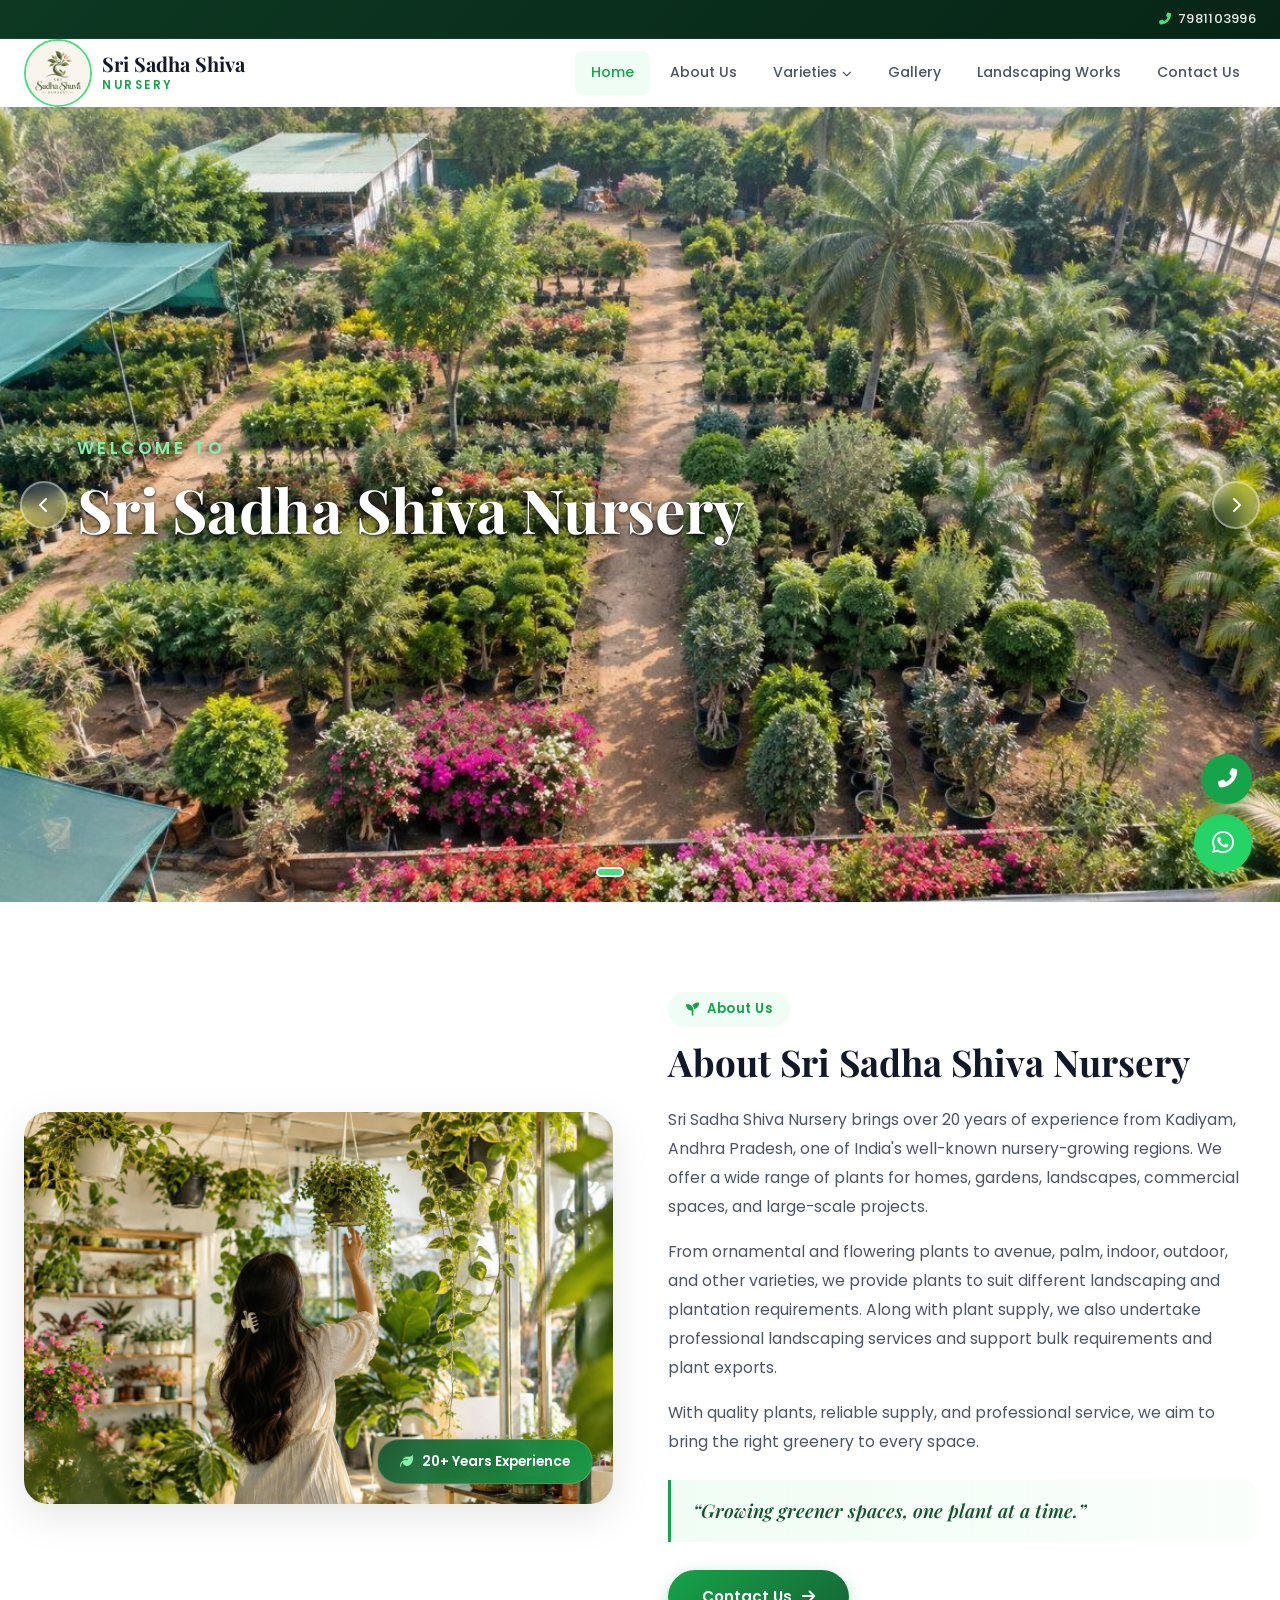
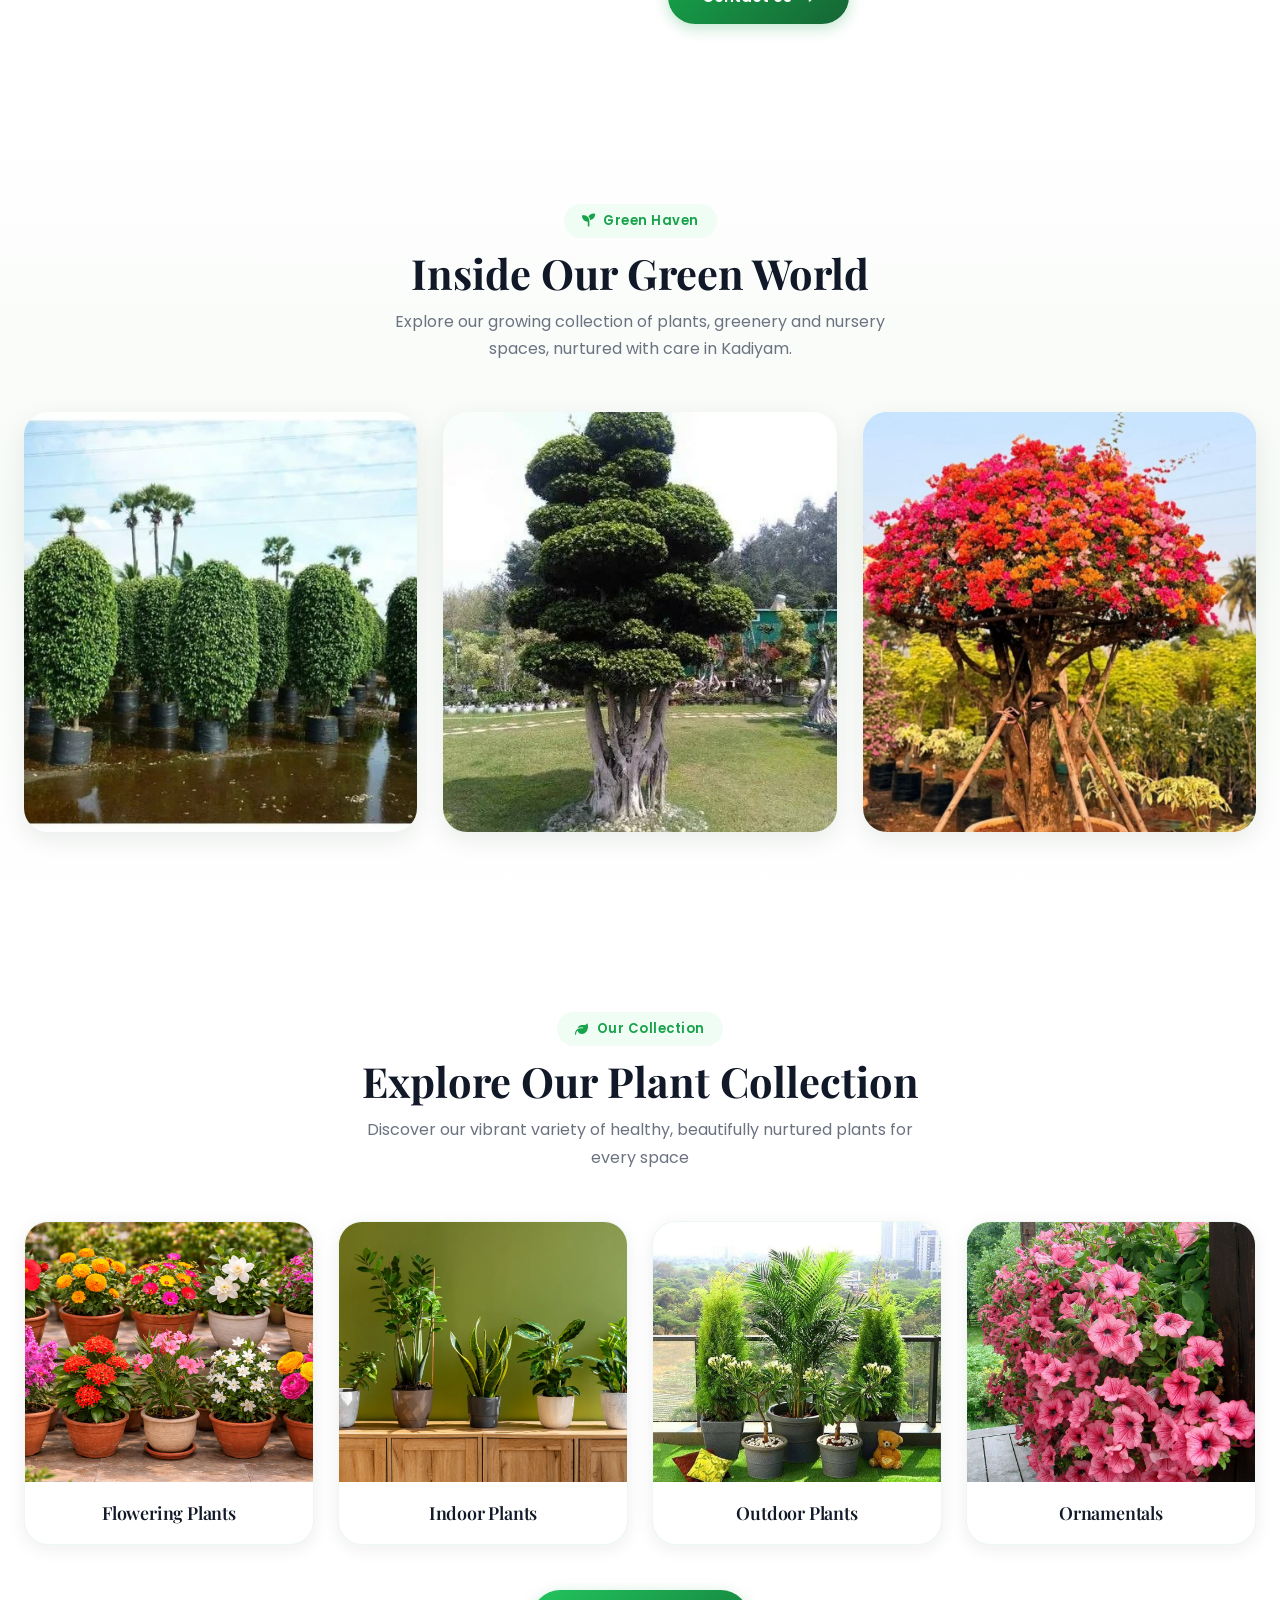
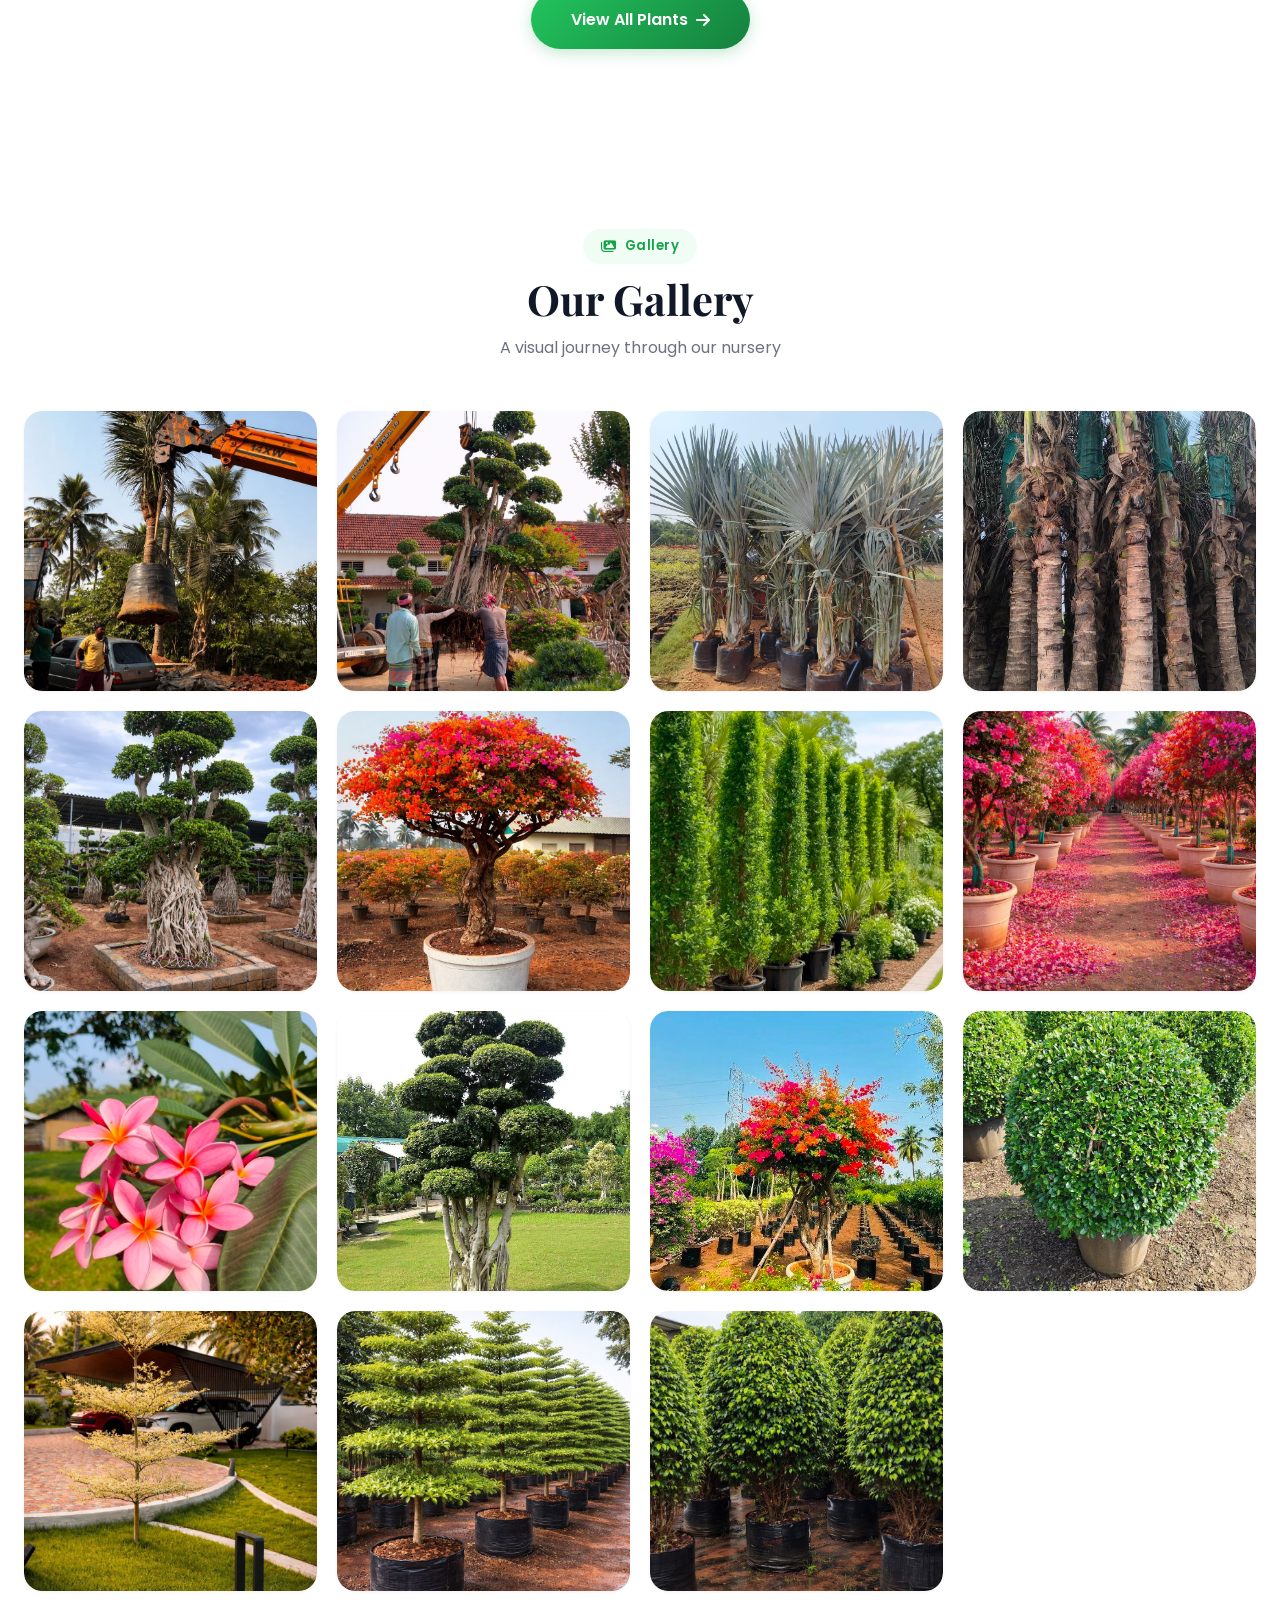
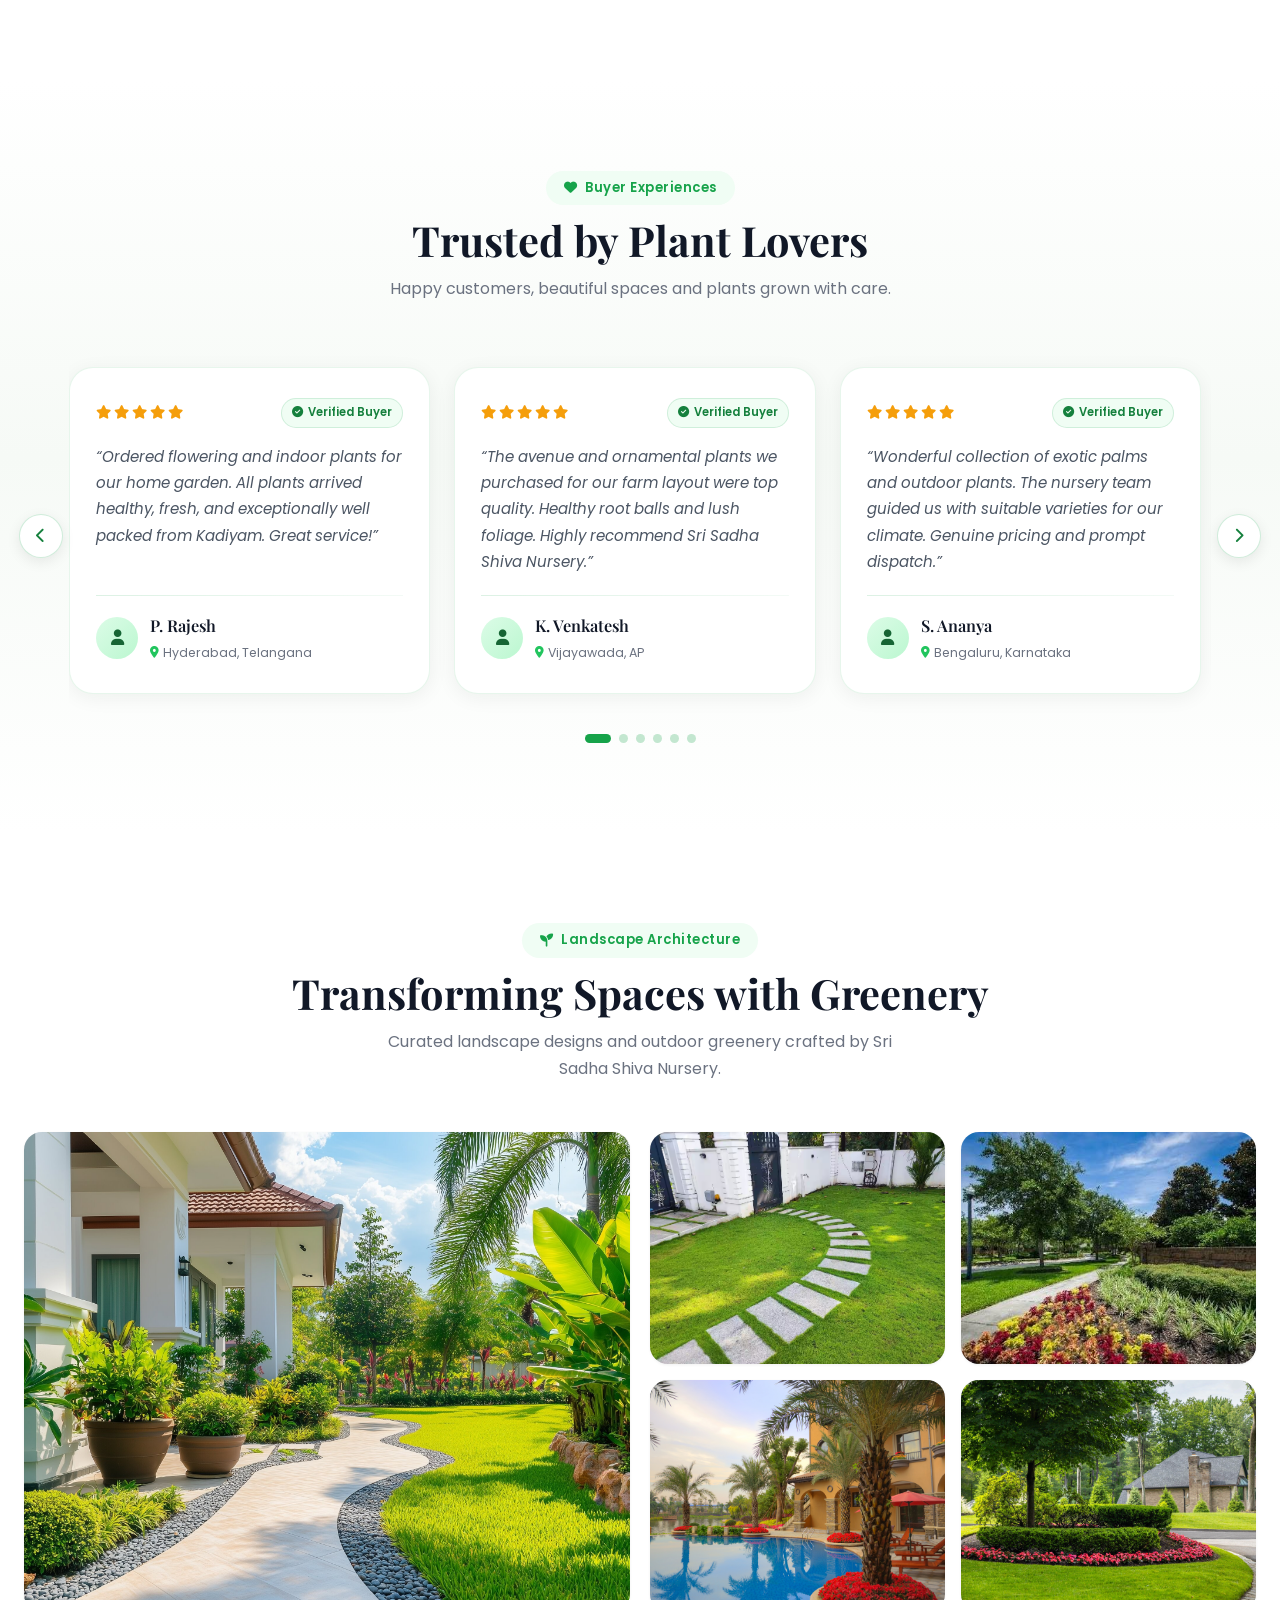
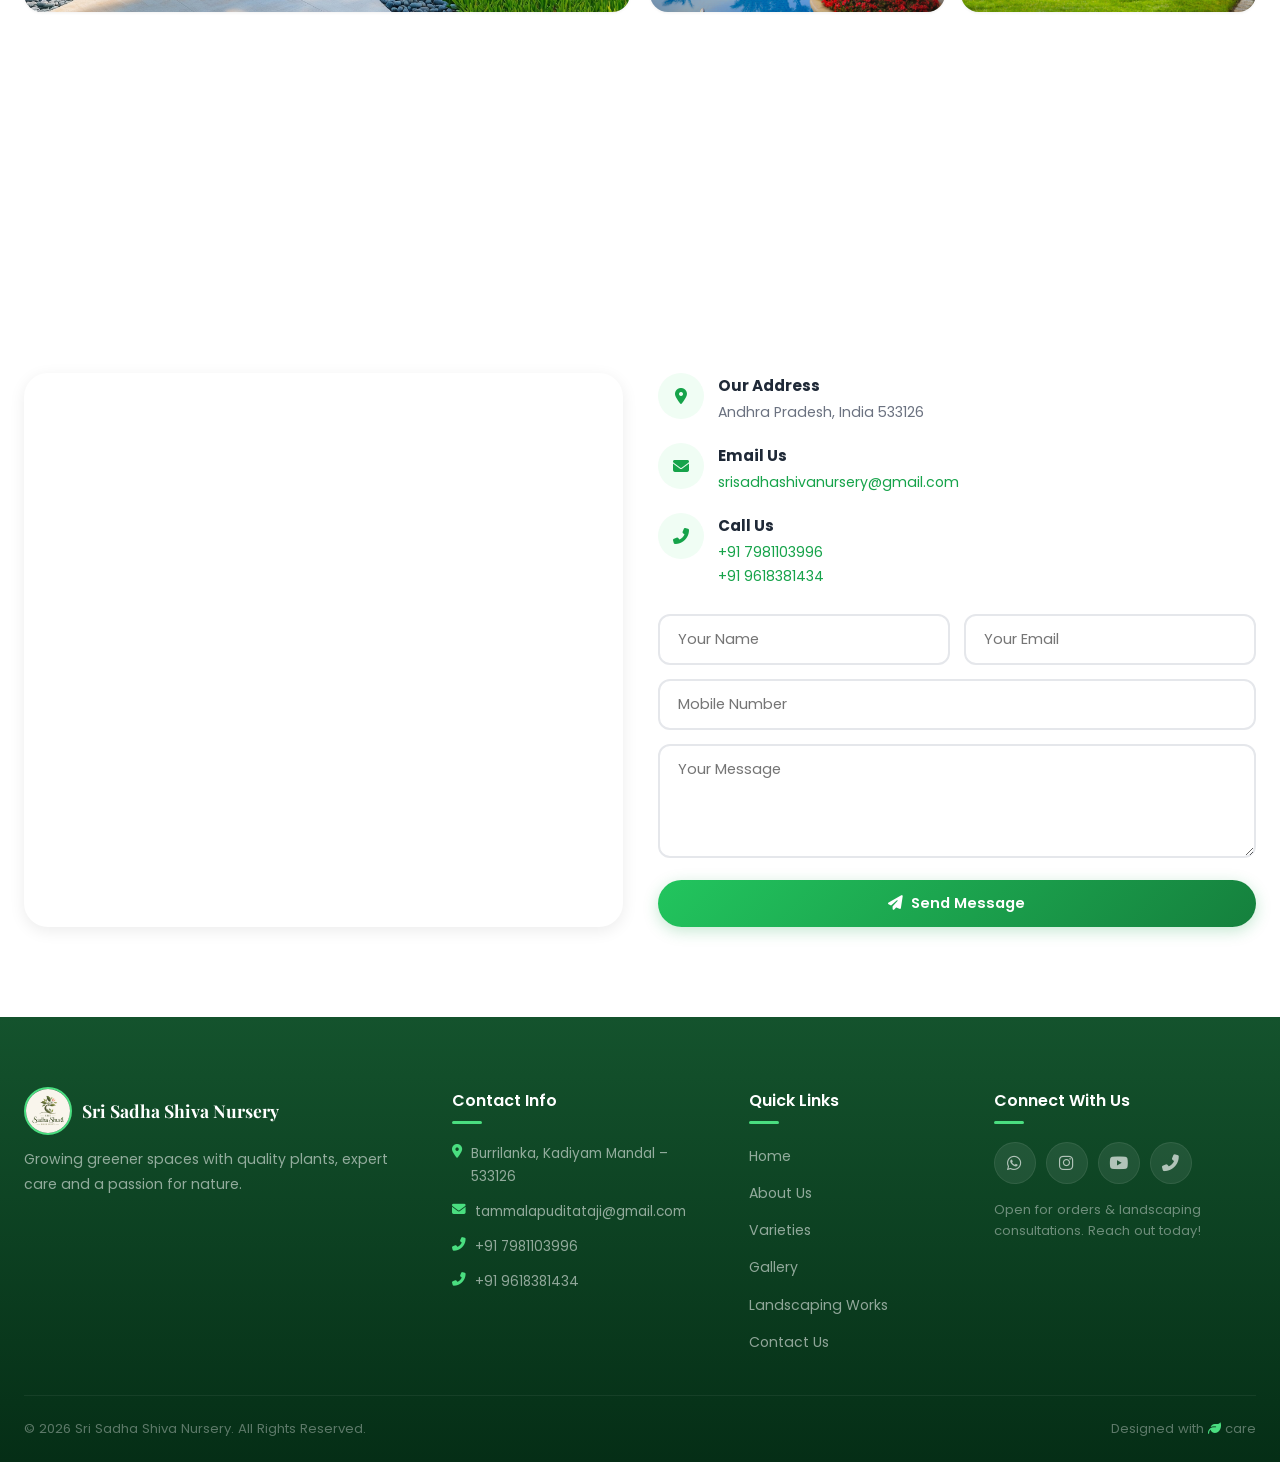
==== index.html @ 2cfa82bd "Initial commit for Sri Sadha Shiva Nursery" ====
<!DOCTYPE html>
<html lang="en">
<head>
    <meta charset="UTF-8">
    <meta name="viewport" content="width=device-width, initial-scale=1.0">
    <title>Sri Sadha Shiva Nursery | Premium Plants in Kadiyam, Andhra Pradesh</title>
    <meta name="description" content="Sri Sadha Shiva Nursery - Trusted nursery in Burrilanka, Kadiyam Mandal, Andhra Pradesh. Wide variety of flowering, indoor, outdoor, ornamental, fruit plants and landscaping services.">
    <link rel="preconnect" href="https://fonts.googleapis.com">
    <link rel="preconnect" href="https://fonts.gstatic.com" crossorigin>
    <link href="https://fonts.googleapis.com/css2?family=Playfair+Display:wght@400;500;600;700&family=Poppins:wght@300;400;500;600;700&family=Dancing+Script:wght@500;700&display=swap" rel="stylesheet">
    <link rel="stylesheet" href="https://cdnjs.cloudflare.com/ajax/libs/font-awesome/6.5.1/css/all.min.css">
    <link rel="stylesheet" href="styles.css">
</head>
<body>

<!-- ===== TOP BAR ===== -->
<div class="top-bar">
    <div class="container top-bar-inner">
        <div class="top-bar-right">
            <a href="tel:7981103996"><i class="fas fa-phone-alt"></i> 7981103996</a>
        </div>
    </div>
</div>

<!-- ===== HEADER ===== -->
<header class="header" id="header">
    <div class="container header-inner">
        <a href="#home" class="logo">
            <img src="image copy 15.png" alt="Sri Sadha Shiva Nursery Logo" class="logo-img">
            <div class="logo-text">
                <span class="logo-name">Sri Sadha Shiva</span>
                <span class="logo-sub">NURSERY</span>
            </div>
        </a>
        <nav class="nav-menu" id="navMenu">
            <a href="#home" class="nav-link active">Home</a>
            <a href="#about" class="nav-link">About Us</a>
            <div class="nav-dropdown">
                <a href="plants.html" class="nav-link">Varieties <i class="fas fa-chevron-down"></i></a>
                <div class="dropdown-content">
                    <a href="plants.html#flowering">Flowering Plants</a>
                    <a href="plants.html#indoor">Indoor Plants</a>
                    <a href="plants.html#outdoor">Outdoor Plants</a>
                    <a href="plants.html#ornamentals">Ornamentals</a>
                    <a href="plants.html#bougainvillea">Bougainvillea</a>
                    <a href="plants.html#ficus">Ficus Plants</a>
                    <a href="plants.html#fruit">Fruit Plants</a>
                </div>
            </div>
            <a href="#gallery" class="nav-link">Gallery</a>
            <a href="#landscape" class="nav-link">Landscaping Works</a>
            <a href="#contact" class="nav-link">Contact Us</a>
        </nav>
        <div class="nav-toggle" id="navToggle">
            <span></span><span></span><span></span>
        </div>
    </div>
</header>

<!-- ===== HERO SECTION ===== -->
<section class="hero" id="home">
    <div class="hero-slider">
        <div class="hero-slide active">
            <img src="image copy 2.png" alt="Welcome to Sri Sadha Shiva Nursery" class="hero-img">
            <div class="hero-content container">
                <div class="hero-text-anim">
                    <span class="hero-strip">Welcome to</span>
                    <h1 class="hero-title-new">Sri Sadha Shiva Nursery</h1>
                </div>
            </div>
        </div>
        <div class="hero-slide">
            <img src="image.png" alt="Nursery View" class="hero-img">
        </div>
        <div class="hero-slide">
            <img src="image copy.png" alt="Nursery View" class="hero-img">
        </div>
        <div class="hero-slide">
            <img src="homepage3.jpg" alt="Plant Collection" class="hero-img">
        </div>
    </div>
    <div class="hero-dots">
        <span class="dot active" data-slide="0"></span>
        <span class="dot" data-slide="1"></span>
        <span class="dot" data-slide="2"></span>
        <span class="dot" data-slide="3"></span>
    </div>
    <button class="hero-arrow hero-prev" aria-label="Previous"><i class="fas fa-chevron-left"></i></button>
    <button class="hero-arrow hero-next" aria-label="Next"><i class="fas fa-chevron-right"></i></button>
</section>

<!-- ===== ABOUT SECTION ===== -->
<section class="about section" id="about">
    <div class="container">
        <div class="about-grid">
            <div class="about-image anim-left">
                <img src="image copy 3.png" alt="Sri Sadha Shiva Nursery Kadiyam" width="1280" height="853" loading="lazy">
                <div class="about-badge">
                    <i class="fas fa-leaf"></i>
                    <span>20+ Years Experience</span>
                </div>
            </div>
            <div class="about-text anim-right">
                <span class="section-label"><i class="fas fa-seedling"></i> About Us</span>
                <h2 class="section-title">About Sri Sadha Shiva Nursery</h2>
                <p class="about-desc">
                    Sri Sadha Shiva Nursery brings over 20 years of experience from Kadiyam, Andhra Pradesh, one of India's well-known nursery-growing regions. We offer a wide range of plants for homes, gardens, landscapes, commercial spaces, and large-scale projects.
                </p>
                <p class="about-desc">
                    From ornamental and flowering plants to avenue, palm, indoor, outdoor, and other varieties, we provide plants to suit different landscaping and plantation requirements. Along with plant supply, we also undertake professional landscaping services and support bulk requirements and plant exports.
                </p>
                <p class="about-desc">
                    With quality plants, reliable supply, and professional service, we aim to bring the right greenery to every space.
                </p>
                <div class="about-quote-box">
                    <p class="about-quote">“Growing greener spaces, one plant at a time.”</p>
                </div>
                <a href="#contact" class="btn-about">Contact Us <i class="fas fa-arrow-right"></i></a>
            </div>
        </div>
    </div>
</section>

<!-- ===== INSIDE OUR GREEN WORLD SECTION ===== -->
<section class="split-image section" id="splitImage">
    <div class="container">
        <div class="section-header anim-up">
            <span class="section-label"><i class="fas fa-seedling"></i> Green Haven</span>
            <h2 class="section-title">Inside Our Green World</h2>
            <p class="section-desc">Explore our growing collection of plants, greenery and nursery spaces, nurtured with care in Kadiyam.</p>
        </div>
        <div class="split-container">
            <div class="split-panel anim-split" style="--split-delay: 0s">
                <img src="image copy 4.png" alt="Sri Sadha Shiva Nursery Greenery" class="split-img" width="500" height="500" loading="lazy">
            </div>
            <div class="split-panel anim-split" style="--split-delay: 0.2s">
                <img src="image copy 5.png" alt="Sri Sadha Shiva Nursery Plants" class="split-img" width="500" height="500" loading="lazy">
            </div>
            <div class="split-panel anim-split" style="--split-delay: 0.4s">
                <img src="image copy 6.png" alt="Sri Sadha Shiva Nursery Kadiyam" class="split-img" width="976" height="1280" loading="lazy">
            </div>
        </div>
    </div>
</section>

<!-- ===== COLLECTIONS PREVIEW ===== -->
<section class="collections section" id="collections">
    <div class="container">
        <div class="section-header anim-up">
            <span class="section-label"><i class="fas fa-leaf"></i> Our Collection</span>
            <h2 class="section-title">Explore Our Plant Collection</h2>
            <p class="section-desc">Discover our vibrant variety of healthy, beautifully nurtured plants for every space</p>
        </div>
        <div class="collections-grid">
            <div class="collection-card anim-up" style="--delay: 0.05s">
                <div class="collection-img">
                    <img src="image copy 7.png" alt="Flowering Plants" loading="lazy">
                    <div class="collection-overlay">
                        <a href="plants.html#flowering" class="collection-btn">Explore <i class="fas fa-arrow-right"></i></a>
                    </div>
                </div>
                <h3>Flowering Plants</h3>
            </div>
            <div class="collection-card anim-up" style="--delay: 0.1s">
                <div class="collection-img">
                    <img src="image copy 8.png" alt="Indoor Plants" loading="lazy">
                    <div class="collection-overlay">
                        <a href="plants.html#indoor" class="collection-btn">Explore <i class="fas fa-arrow-right"></i></a>
                    </div>
                </div>
                <h3>Indoor Plants</h3>
            </div>
            <div class="collection-card anim-up" style="--delay: 0.15s">
                <div class="collection-img">
                    <img src="image copy 9.png" alt="Outdoor Plants" loading="lazy">
                    <div class="collection-overlay">
                        <a href="plants.html#outdoor" class="collection-btn">Explore <i class="fas fa-arrow-right"></i></a>
                    </div>
                </div>
                <h3>Outdoor Plants</h3>
            </div>
            <div class="collection-card anim-up" style="--delay: 0.2s">
                <div class="collection-img">
                    <img src="ornamentalplants.jpg" alt="Ornamental Plants" loading="lazy">
                    <div class="collection-overlay">
                        <a href="plants.html#ornamentals" class="collection-btn">Explore <i class="fas fa-arrow-right"></i></a>
                    </div>
                </div>
                <h3>Ornamentals</h3>
            </div>
        </div>
        <div class="collections-cta anim-up" style="--delay: 0.3s">
            <a href="plants.html" class="btn-primary btn-lg">View All Plants <i class="fas fa-arrow-right"></i></a>
        </div>
    </div>
</section>

<!-- ===== GALLERY SECTION ===== -->
<section class="gallery section" id="gallery">
    <div class="container">
        <div class="section-header anim-up">
            <span class="section-label"><i class="fas fa-images"></i> Gallery</span>
            <h2 class="section-title">Our Gallery</h2>
            <p class="section-desc">A visual journey through our nursery</p>
        </div>
        <div class="gallery-grid" id="galleryGrid">
            <!-- Generated by JS -->
        </div>
    </div>
</section>

<!-- ===== CUSTOMER REVIEWS SECTION ===== -->
<section class="reviews section" id="reviews">
    <div class="container">
        <div class="section-header anim-up">
            <span class="section-label"><i class="fas fa-heart"></i> Buyer Experiences</span>
            <h2 class="section-title">Trusted by Plant Lovers</h2>
            <p class="section-desc">Happy customers, beautiful spaces and plants grown with care.</p>
        </div>
        <div class="reviews-slider-wrap anim-up" style="--delay: 0.15s">
            <button class="review-arrow review-prev" aria-label="Previous Reviews" id="reviewPrev">
                <i class="fas fa-chevron-left"></i>
            </button>
            <div class="reviews-track" id="reviewsTrack">
                <div class="review-card">
                    <div class="review-card-top">
                        <div class="review-stars">
                            <i class="fas fa-star"></i><i class="fas fa-star"></i><i class="fas fa-star"></i><i class="fas fa-star"></i><i class="fas fa-star"></i>
                        </div>
                        <span class="review-badge"><i class="fas fa-check-circle"></i> Verified Buyer</span>
                    </div>
                    <p class="review-text">“Ordered flowering and indoor plants for our home garden. All plants arrived healthy, fresh, and exceptionally well packed from Kadiyam. Great service!”</p>
                    <div class="review-divider"></div>
                    <div class="review-author">
                        <div class="review-author-avatar"><i class="fas fa-user"></i></div>
                        <div class="review-author-info">
                            <h4 class="review-name">P. Rajesh</h4>
                            <span class="review-location"><i class="fas fa-map-marker-alt"></i> Hyderabad, Telangana</span>
                        </div>
                    </div>
                </div>

                <div class="review-card">
                    <div class="review-card-top">
                        <div class="review-stars">
                            <i class="fas fa-star"></i><i class="fas fa-star"></i><i class="fas fa-star"></i><i class="fas fa-star"></i><i class="fas fa-star"></i>
                        </div>
                        <span class="review-badge"><i class="fas fa-check-circle"></i> Verified Buyer</span>
                    </div>
                    <p class="review-text">“The avenue and ornamental plants we purchased for our farm layout were top quality. Healthy root balls and lush foliage. Highly recommend Sri Sadha Shiva Nursery.”</p>
                    <div class="review-divider"></div>
                    <div class="review-author">
                        <div class="review-author-avatar"><i class="fas fa-user"></i></div>
                        <div class="review-author-info">
                            <h4 class="review-name">K. Venkatesh</h4>
                            <span class="review-location"><i class="fas fa-map-marker-alt"></i> Vijayawada, AP</span>
                        </div>
                    </div>
                </div>

                <div class="review-card">
                    <div class="review-card-top">
                        <div class="review-stars">
                            <i class="fas fa-star"></i><i class="fas fa-star"></i><i class="fas fa-star"></i><i class="fas fa-star"></i><i class="fas fa-star"></i>
                        </div>
                        <span class="review-badge"><i class="fas fa-check-circle"></i> Verified Buyer</span>
                    </div>
                    <p class="review-text">“Wonderful collection of exotic palms and outdoor plants. The nursery team guided us with suitable varieties for our climate. Genuine pricing and prompt dispatch.”</p>
                    <div class="review-divider"></div>
                    <div class="review-author">
                        <div class="review-author-avatar"><i class="fas fa-user"></i></div>
                        <div class="review-author-info">
                            <h4 class="review-name">S. Ananya</h4>
                            <span class="review-location"><i class="fas fa-map-marker-alt"></i> Bengaluru, Karnataka</span>
                        </div>
                    </div>
                </div>

                <div class="review-card">
                    <div class="review-card-top">
                        <div class="review-stars">
                            <i class="fas fa-star"></i><i class="fas fa-star"></i><i class="fas fa-star"></i><i class="fas fa-star"></i><i class="fas fa-star"></i>
                        </div>
                        <span class="review-badge"><i class="fas fa-check-circle"></i> Verified Buyer</span>
                    </div>
                    <p class="review-text">“Supplied healthy landscape plants for our resort project on time. The quality of plants exceeded our expectations. Will definitely order again.”</p>
                    <div class="review-divider"></div>
                    <div class="review-author">
                        <div class="review-author-avatar"><i class="fas fa-user"></i></div>
                        <div class="review-author-info">
                            <h4 class="review-name">M. Srinivas Rao</h4>
                            <span class="review-location"><i class="fas fa-map-marker-alt"></i> Visakhapatnam, AP</span>
                        </div>
                    </div>
                </div>

                <div class="review-card">
                    <div class="review-card-top">
                        <div class="review-stars">
                            <i class="fas fa-star"></i><i class="fas fa-star"></i><i class="fas fa-star"></i><i class="fas fa-star"></i><i class="fas fa-star"></i>
                        </div>
                        <span class="review-badge"><i class="fas fa-check-circle"></i> Verified Buyer</span>
                    </div>
                    <p class="review-text">“Visited the nursery directly in Burrilanka, Kadiyam. Impressive variety, huge scale, and very friendly staff who helped pick the best flowering varieties.”</p>
                    <div class="review-divider"></div>
                    <div class="review-author">
                        <div class="review-author-avatar"><i class="fas fa-user"></i></div>
                        <div class="review-author-info">
                            <h4 class="review-name">R. Divya</h4>
                            <span class="review-location"><i class="fas fa-map-marker-alt"></i> Rajahmundry, AP</span>
                        </div>
                    </div>
                </div>

                <div class="review-card">
                    <div class="review-card-top">
                        <div class="review-stars">
                            <i class="fas fa-star"></i><i class="fas fa-star"></i><i class="fas fa-star"></i><i class="fas fa-star"></i><i class="fas fa-star"></i>
                        </div>
                        <span class="review-badge"><i class="fas fa-check-circle"></i> Verified Buyer</span>
                    </div>
                    <p class="review-text">“Reliable plant nursery with outstanding healthy foliage. All bougainvillea and ficus plants arrived safe and are flourishing in our garden.”</p>
                    <div class="review-divider"></div>
                    <div class="review-author">
                        <div class="review-author-avatar"><i class="fas fa-user"></i></div>
                        <div class="review-author-info">
                            <h4 class="review-name">T. Suresh Kumar</h4>
                            <span class="review-location"><i class="fas fa-map-marker-alt"></i> Chennai, Tamil Nadu</span>
                        </div>
                    </div>
                </div>
            </div>
            <button class="review-arrow review-next" aria-label="Next Reviews" id="reviewNext">
                <i class="fas fa-chevron-right"></i>
            </button>
        </div>
        <div class="reviews-dots" id="reviewsDots"></div>
    </div>
</section>

<!-- ===== LANDSCAPE WORKS ===== -->
<section class="landscape section" id="landscape">
    <div class="container">
        <div class="section-header anim-up">
            <span class="section-label"><i class="fas fa-seedling"></i> Landscape Architecture</span>
            <h2 class="section-title">Transforming Spaces with Greenery</h2>
            <p class="section-desc">Curated landscape designs and outdoor greenery crafted by Sri Sadha Shiva Nursery.</p>
        </div>
        <div class="landscape-layout">
            <div class="landscape-featured anim-left">
                <div class="landscape-card large">
                    <img src="10.png" alt="Sri Sadha Shiva Nursery Landscape Project 1" loading="lazy">
                    <div class="landscape-overlay"><span>View Project</span></div>
                </div>
            </div>
            <div class="landscape-grid anim-right">
                <div class="landscape-card">
                    <img src="11.png" alt="Sri Sadha Shiva Nursery Landscape Project 2" loading="lazy">
                    <div class="landscape-overlay"><span>View Project</span></div>
                </div>
                <div class="landscape-card">
                    <img src="12.png" alt="Sri Sadha Shiva Nursery Landscape Project 3" loading="lazy">
                    <div class="landscape-overlay"><span>View Project</span></div>
                </div>
                <div class="landscape-card">
                    <img src="13.png" alt="Sri Sadha Shiva Nursery Landscape Project 4" loading="lazy">
                    <div class="landscape-overlay"><span>View Project</span></div>
                </div>
                <div class="landscape-card">
                    <img src="14.png" alt="Sri Sadha Shiva Nursery Landscape Project 5" loading="lazy">
                    <div class="landscape-overlay"><span>View Project</span></div>
                </div>
            </div>
        </div>
    </div>
</section>

<!-- ===== CONTACT SECTION ===== -->
<section class="contact section" id="contact">
    <div class="container">
        <div class="section-header anim-up">
            <span class="section-label"><i class="fas fa-envelope"></i> Get In Touch</span>
            <h2 class="section-title">Contact Us</h2>
            <p class="section-desc">We'd love to hear from you</p>
        </div>
        <div class="contact-grid">
            <div class="contact-map anim-left">
                <iframe src="https://www.google.com/maps/embed?pb=!1m18!1m12!1m3!1d3818.5!2d81.9133!3d16.9217!2m3!1f0!2f0!3f0!3m2!1i1024!2i768!4f13.1!3m3!1m2!1s0x3a37b0d4e2a0e0cd%3A0x3c1e8b2f1e2c3d4a!2sBurrilanka%20PSM%20Convention%2C%20opposite%20Sri%20Sadha%20Shiva%20Nursery!5e0!3m2!1sen!2sin!4v1" width="100%" height="100%" style="border:0;" allowfullscreen="" loading="lazy" referrerpolicy="no-referrer-when-downgrade"></iframe>
            </div>
            <div class="contact-info anim-right">
                <div class="contact-details">
                    <div class="contact-item">
                        <div class="contact-icon"><i class="fas fa-map-marker-alt"></i></div>
                        <div>
                            <h4>Our Address</h4>
                            <p>Andhra Pradesh, India 533126</p>
                        </div>
                    </div>
                    <div class="contact-item">
                        <div class="contact-icon"><i class="fas fa-envelope"></i></div>
                        <div>
                            <h4>Email Us</h4>
                            <p><a href="mailto:srisadhashivanursery@gmail.com">srisadhashivanursery@gmail.com</a></p>
                        </div>
                    </div>
                    <div class="contact-item">
                        <div class="contact-icon"><i class="fas fa-phone-alt"></i></div>
                        <div>
                            <h4>Call Us</h4>
                            <p><a href="tel:7981103996">+91 7981103996</a></p>
                            <p><a href="tel:9618381434">+91 9618381434</a></p>
                        </div>
                    </div>
                </div>
                <form class="contact-form" id="contactForm">
                    <div class="form-row">
                        <div class="form-group">
                            <input type="text" placeholder="Your Name" required id="formName">
                        </div>
                        <div class="form-group">
                            <input type="email" placeholder="Your Email" required id="formEmail">
                        </div>
                    </div>
                    <div class="form-group">
                        <input type="tel" placeholder="Mobile Number" required id="formMobile">
                    </div>
                    <div class="form-group">
                        <textarea placeholder="Your Message" rows="4" required id="formMessage"></textarea>
                    </div>
                    <button type="submit" class="btn-primary btn-full" id="formSubmit">
                        <i class="fas fa-paper-plane"></i> Send Message
                    </button>
                </form>
            </div>
        </div>
    </div>
</section>

<!-- ===== FOOTER ===== -->
<footer class="footer">
    <div class="footer-curve"></div>
    <div class="container">
        <div class="footer-grid">
            <div class="footer-col">
                <div class="footer-brand">
                    <img src="image copy 15.png" alt="Logo" class="footer-logo">
                    <h3>Sri Sadha Shiva Nursery</h3>
                </div>
                <p class="footer-desc">Growing greener spaces with quality plants, expert care and a passion for nature.</p>
            </div>
            <div class="footer-col">
                <h4>Contact Info</h4>
                <ul class="footer-contact">
                    <li><i class="fas fa-map-marker-alt"></i> Burrilanka, Kadiyam Mandal – 533126</li>
                    <li><i class="fas fa-envelope"></i> <a href="mailto:tammalapuditataji@gmail.com">tammalapuditataji@gmail.com</a></li>
                    <li><i class="fas fa-phone-alt"></i> <a href="tel:7981103996">+91 7981103996</a></li>
                    <li><i class="fas fa-phone-alt"></i> <a href="tel:9618381434">+91 9618381434</a></li>
                </ul>
            </div>
            <div class="footer-col">
                <h4>Quick Links</h4>
                <ul class="footer-links">
                    <li><a href="#home">Home</a></li>
                    <li><a href="#about">About Us</a></li>
                    <li><a href="plants.html">Varieties</a></li>
                    <li><a href="#gallery">Gallery</a></li>
                    <li><a href="#landscape">Landscaping Works</a></li>
                    <li><a href="#contact">Contact Us</a></li>
                </ul>
            </div>
            <div class="footer-col">
                <h4>Connect With Us</h4>
                <div class="footer-social">
                    <a href="https://wa.me/917981103996" target="_blank" class="social-icon"><i class="fab fa-whatsapp"></i></a>
                    <a href="https://www.instagram.com/sri_sadha_shiva_nursery?stkn=NnQ1b3c1eXBoYTY3" target="_blank" class="social-icon"><i class="fab fa-instagram"></i></a>
                    <a href="#" class="social-icon"><i class="fab fa-youtube"></i></a>
                    <a href="tel:7981103996" class="social-icon"><i class="fas fa-phone-alt"></i></a>
                </div>
                <p class="footer-cta">Open for orders & landscaping consultations. Reach out today!</p>
            </div>
        </div>
        <div class="footer-bottom">
            <p>&copy; 2026 Sri Sadha Shiva Nursery. All Rights Reserved.</p>
            <p>Designed with <i class="fas fa-leaf" style="color: #4ade80;"></i> care</p>
        </div>
    </div>
</footer>

<!-- Lightbox -->
<div class="lightbox" id="lightbox">
    <button class="lightbox-close"><i class="fas fa-times"></i></button>
    <button class="lightbox-prev"><i class="fas fa-chevron-left"></i></button>
    <button class="lightbox-next"><i class="fas fa-chevron-right"></i></button>
    <div class="lightbox-content">
        <img src="" alt="" id="lightboxImg">
    </div>
</div>

<!-- Floating Buttons -->
<a href="https://wa.me/917981103996" target="_blank" class="floating-btn floating-whatsapp"><i class="fab fa-whatsapp"></i></a>
<a href="tel:7981103996" class="floating-btn floating-call"><i class="fas fa-phone-alt"></i></a>

<script src="script.js"></script>
</body>
</html>
---- styles.css ----
/* ===== RESET & VARIABLES ===== */
*, *::before, *::after { margin: 0; padding: 0; box-sizing: border-box; }

:root {
    --green-50: #f0fdf4; --green-100: #dcfce7; --green-200: #bbf7d0;
    --green-300: #86efac; --green-400: #4ade80; --green-500: #22c55e;
    --green-600: #16a34a; --green-700: #15803d; --green-800: #166534;
    --green-900: #14532d; --green-950: #052e16;
    --white: #ffffff; --off-white: #f9fafb;
    --gray-50: #f9fafb; --gray-100: #f3f4f6; --gray-200: #e5e7eb;
    --gray-300: #d1d5db; --gray-500: #6b7280; --gray-600: #4b5563;
    --gray-700: #374151; --gray-800: #1f2937; --gray-900: #111827;
    --shadow-sm: 0 1px 3px rgba(0,0,0,0.06);
    --shadow-md: 0 4px 16px rgba(0,0,0,0.08);
    --shadow-lg: 0 12px 40px rgba(0,0,0,0.1);
    --radius: 12px; --radius-lg: 18px; --radius-xl: 24px;
    --transition: all 0.3s cubic-bezier(0.4, 0, 0.2, 1);
}

html { scroll-behavior: smooth; font-size: 16px; }

body {
    font-family: 'Poppins', sans-serif;
    color: var(--gray-700);
    background: var(--white);
    overflow-x: hidden;
    line-height: 1.7;
}

a { text-decoration: none; color: inherit; }
img { max-width: 100%; display: block; }

.container { max-width: 1280px; margin: 0 auto; padding: 0 24px; }
.section { padding: 90px 0; }
.section-alt { background: var(--gray-50); }

/* ===== SECTION HEADERS ===== */
.section-label {
    display: inline-flex; align-items: center; gap: 8px;
    background: var(--green-50); color: var(--green-600);
    padding: 6px 18px; border-radius: 50px;
    font-size: 0.82rem; font-weight: 600; letter-spacing: 0.5px;
    margin-bottom: 10px;
}
.section-title {
    font-family: 'Playfair Display', serif;
    font-size: 2.6rem; font-weight: 700; color: var(--gray-900);
    margin-bottom: 10px; line-height: 1.2;
}
.section-desc { color: var(--gray-500); font-size: 1rem; max-width: 550px; }
.section-header { text-align: center; margin-bottom: 50px; }
.section-header .section-desc { margin: 0 auto; }

/* ===== BUTTONS ===== */
.btn-primary {
    display: inline-flex; align-items: center; gap: 8px;
    padding: 13px 30px;
    background: linear-gradient(135deg, var(--green-500), var(--green-700));
    color: var(--white); border: none; border-radius: 50px;
    font-family: 'Poppins', sans-serif; font-size: 0.92rem; font-weight: 600;
    cursor: pointer; transition: var(--transition);
    box-shadow: 0 4px 15px rgba(22, 163, 74, 0.25);
}
.btn-primary:hover {
    transform: translateY(-2px);
    box-shadow: 0 8px 25px rgba(22, 163, 74, 0.35);
}
.btn-lg { padding: 16px 40px; font-size: 1rem; }
.btn-full { width: 100%; justify-content: center; }

/* ===== TOP BAR ===== */
.top-bar {
    background: linear-gradient(135deg, #0d3822, #072516);
    padding: 8px 0;
    border-bottom: 1px solid rgba(255, 255, 255, 0.05);
}
.top-bar-inner {
    display: flex; justify-content: flex-end; align-items: center;
}
.top-bar a {
    color: rgba(255,255,255,0.92); font-size: 0.82rem; font-weight: 500;
    display: flex; align-items: center; gap: 7px; transition: var(--transition);
    letter-spacing: 0.3px;
}
.top-bar a:hover { color: var(--white); }
.top-bar a i { font-size: 0.75rem; color: #4ade80; }

/* ===== HEADER ===== */
.header {
    background: var(--white);
    padding: 0;
    position: sticky; top: 0; z-index: 1000;
    box-shadow: var(--shadow-sm);
    transition: var(--transition);
}
.header.scrolled { box-shadow: var(--shadow-md); }

.header-inner {
    display: flex; justify-content: space-between; align-items: center;
}

.logo {
    display: flex; align-items: center; gap: 10px; z-index: 1001;
}
.logo-img {
    width: 68px; height: 68px; border-radius: 50%;
    object-fit: contain; border: 2px solid var(--green-400);
}
.logo-text { display: flex; flex-direction: column; }
.logo-name {
    font-family: 'Playfair Display', serif;
    font-size: 1.25rem; font-weight: 700; color: var(--gray-900); line-height: 1.2;
}
.logo-sub {
    font-size: 0.72rem; color: var(--green-600);
    font-weight: 600; letter-spacing: 2.5px;
}

.nav-menu { display: flex; align-items: center; gap: 4px; }

.nav-link {
    padding: 10px 16px; color: var(--gray-600);
    font-size: 0.88rem; font-weight: 500;
    border-radius: 8px; transition: var(--transition);
    display: flex; align-items: center; gap: 5px;
}
.nav-link:hover, .nav-link.active {
    color: var(--green-600); background: var(--green-50);
}
.nav-link i.fa-chevron-down { font-size: 0.6rem; transition: var(--transition); }

/* Dropdown */
.nav-dropdown { position: relative; }
.dropdown-content {
    position: absolute; top: 100%; left: 0;
    background: var(--white); min-width: 220px;
    border-radius: var(--radius); box-shadow: var(--shadow-lg);
    opacity: 0; visibility: hidden;
    transform: translateY(10px);
    transition: var(--transition);
    padding: 8px; z-index: 100;
    border: 1px solid var(--gray-100);
}
.nav-dropdown:hover .dropdown-content {
    opacity: 1; visibility: visible; transform: translateY(0);
}
.nav-dropdown:hover .nav-link i.fa-chevron-down {
    transform: rotate(180deg);
}
.dropdown-content a {
    display: flex; align-items: center; gap: 8px;
    padding: 10px 14px; color: var(--gray-600);
    font-size: 0.88rem; font-weight: 500;
    border-radius: 8px; transition: var(--transition);
}
.dropdown-content a:hover {
    background: var(--green-50); color: var(--green-700);
}

.nav-toggle {
    display: none; flex-direction: column; gap: 5px;
    cursor: pointer; z-index: 1001; padding: 5px;
}
.nav-toggle span {
    width: 25px; height: 2.5px; background: var(--gray-800);
    border-radius: 3px; transition: var(--transition);
}

/* ===== HERO ===== */
.hero {
    position: relative; width: 100%;
    padding: 0; overflow: hidden;
    background: #0a1f14;
}
.hero-slider { position: relative; width: 100%; display: grid; }
.hero-slide {
    grid-area: 1 / 1; width: 100%; height: 100%;
    opacity: 0; z-index: 1;
    display: flex; align-items: center; justify-content: center;
    position: relative;
    pointer-events: none;
    overflow: hidden;
}
.hero-slide.active {
    opacity: 1;
    z-index: 3;
    pointer-events: auto;
}
.hero-slide.last-active {
    opacity: 1 !important;
    z-index: 2 !important;
    transform: none !important;
    transition: none !important;
    pointer-events: none;
}
.hero-img {
    width: 100%; height: calc(100vh - 105px); object-fit: cover;
    object-position: center;
    display: block;
    transform: none !important;
}

/* Slide 1 (Image 1): Smooth fade transition */
.hero-slide:nth-child(1) {
    transform: none;
    transition: opacity 1.25s ease-in-out;
}
.hero-slide:nth-child(1).active {
    opacity: 1;
}

/* Slide 2 (Image 2): Smooth horizontal slide/reveal */
.hero-slide:nth-child(2) {
    transform: translate3d(35px, 0, 0);
    transition: opacity 1.15s cubic-bezier(0.25, 1, 0.5, 1), transform 1.25s cubic-bezier(0.22, 1, 0.36, 1);
}
.hero-slide:nth-child(2).active {
    opacity: 1;
    transform: translate3d(0, 0, 0);
}

/* Slide 3 (Image 3): Smooth fade transition */
.hero-slide:nth-child(3) {
    transform: none;
    transition: opacity 1.25s ease-in-out;
}
.hero-slide:nth-child(3).active {
    opacity: 1;
}

/* Slide 4 (Image 4): Smooth horizontal/soft reveal transition */
.hero-slide:nth-child(4) {
    transform: translate3d(-35px, 0, 0);
    transition: opacity 1.15s cubic-bezier(0.25, 1, 0.5, 1), transform 1.25s cubic-bezier(0.22, 1, 0.36, 1);
}
.hero-slide:nth-child(4).active {
    opacity: 1;
    transform: translate3d(0, 0, 0);
}

/* Hero Text Animation */
.hero-content {
    position: absolute; top: 48%; left: 0; transform: translateY(-50%);
    width: 100%; z-index: 10; pointer-events: none;
    padding: 0 6%; text-align: left;
}
.hero-text-anim {
    max-width: 700px;
    opacity: 0;
}
.hero-slide.active .hero-text-anim {
    opacity: 1;
}
.hero-strip {
    display: block;
    font-family: 'Poppins', sans-serif;
    font-size: 1.05rem;
    font-weight: 600;
    text-transform: uppercase;
    letter-spacing: 3.5px;
    color: #86efac;
    margin-bottom: 12px;
    text-shadow: 0 2px 12px rgba(0, 0, 0, 0.85);
    opacity: 0;
    transform: translateY(20px);
}
.hero-title-new {
    font-family: 'Playfair Display', Georgia, serif;
    font-size: 3.8rem;
    font-weight: 700;
    color: var(--white);
    line-height: 1.15;
    letter-spacing: -0.5px;
    text-shadow: 0 3px 22px rgba(0, 0, 0, 0.75), 0 1px 3px rgba(0, 0, 0, 0.9);
    opacity: 0;
    transform: translateY(24px);
}
.hero-slide.active .hero-strip {
    animation: heroTextReveal 0.9s cubic-bezier(0.16, 1, 0.3, 1) 0.15s forwards;
}
.hero-slide.active .hero-title-new {
    animation: heroTextReveal 1.1s cubic-bezier(0.16, 1, 0.3, 1) 0.3s forwards;
}
@keyframes heroTextReveal {
    from {
        opacity: 0;
        transform: translateY(22px);
    }
    to {
        opacity: 1;
        transform: translateY(0);
    }
}

.hero-dots {
    position: absolute; bottom: 25px; left: 50%; transform: translateX(-50%);
    display: flex; gap: 10px; z-index: 20;
}
.dot {
    width: 10px; height: 10px; border-radius: 50%;
    background: rgba(255,255,255,0.4); cursor: pointer;
    transition: var(--transition); border: 2px solid transparent;
}
.dot.active { background: var(--green-400); border-color: var(--white); width: 28px; border-radius: 10px; }

.hero-arrow {
    position: absolute; top: 50%; transform: translateY(-50%); z-index: 20;
    width: 48px; height: 48px; border-radius: 50%;
    border: 2px solid rgba(255,255,255,0.4);
    background: rgba(255,255,255,0.15); color: var(--white);
    font-size: 1rem; cursor: pointer; transition: var(--transition);
    display: flex; align-items: center; justify-content: center;
    backdrop-filter: blur(8px);
}
.hero-arrow:hover {
    background: var(--green-600); border-color: var(--green-600);
    transform: translateY(-50%) scale(1.05);
}
.hero-prev { left: 20px; }
.hero-next { right: 20px; }

/* ===== ABOUT ===== */
.about-grid {
    display: grid; grid-template-columns: 1fr 1fr; gap: 55px; align-items: center;
}
.about-image {
    position: relative; border-radius: var(--radius-xl); overflow: hidden;
    box-shadow: var(--shadow-lg);
    background: var(--gray-100);
}
.about-image img {
    width: 100%;
    height: auto;
    aspect-ratio: 3 / 2;
    object-fit: cover;
    object-position: center;
    display: block;
    image-rendering: -webkit-optimize-contrast;
    image-rendering: high-quality;
}
.about-badge {
    position: absolute; bottom: 20px; right: 20px;
    background: linear-gradient(135deg, rgba(20, 83, 45, 0.92), rgba(22, 163, 74, 0.92));
    backdrop-filter: blur(8px);
    -webkit-backdrop-filter: blur(8px);
    padding: 10px 22px; border-radius: 50px; color: var(--white);
    display: flex; align-items: center; gap: 8px;
    font-weight: 600; font-size: 0.86rem;
    box-shadow: 0 4px 15px rgba(0, 0, 0, 0.2);
    border: 1px solid rgba(255, 255, 255, 0.2);
}
.about-badge i { color: #86efac; font-size: 0.85rem; }
.about-text .section-label { margin-bottom: 12px; }
.about-text .section-title { font-size: 2.3rem; margin-bottom: 20px; color: var(--gray-900); line-height: 1.25; }
.about-desc { color: var(--gray-600); margin-bottom: 16px; font-size: 0.98rem; line-height: 1.85; }
.about-quote-box {
    margin: 24px 0 28px;
}
.about-quote {
    color: var(--green-900);
    font-family: 'Playfair Display', Georgia, serif;
    font-size: 1.18rem;
    font-weight: 600;
    font-style: italic;
    line-height: 1.6;
    padding: 16px 22px;
    border-left: 3.5px solid var(--green-600);
    background: linear-gradient(to right, var(--green-50), rgba(240, 253, 244, 0.3));
    border-radius: 0 var(--radius) var(--radius) 0;
    margin: 0;
}
.btn-about {
    display: inline-flex; align-items: center; gap: 10px;
    padding: 14px 34px;
    background: linear-gradient(135deg, var(--green-600), var(--green-800));
    color: var(--white); border-radius: 50px;
    font-weight: 600; font-size: 0.94rem;
    transition: var(--transition);
    box-shadow: 0 4px 15px rgba(22, 163, 74, 0.28);
}
.btn-about:hover {
    transform: translateY(-2px);
    box-shadow: 0 8px 24px rgba(22, 163, 74, 0.38);
    color: var(--white);
}

/* ===== INSIDE OUR GREEN WORLD ===== */
.split-image {
    background: linear-gradient(180deg, #ffffff 0%, #f6faf6 50%, #ffffff 100%);
}
.split-container {
    display: grid; grid-template-columns: repeat(3, 1fr);
    gap: 26px;
}
.split-panel {
    height: 420px; border-radius: var(--radius-xl); overflow: hidden;
    box-shadow: 0 8px 24px rgba(10, 35, 20, 0.08);
    background: var(--gray-100);
    position: relative;
    transition: transform 0.45s cubic-bezier(0.25, 1, 0.5, 1), box-shadow 0.45s ease;
}
.split-panel:hover {
    transform: translateY(-5px);
    box-shadow: 0 16px 36px rgba(16, 101, 52, 0.16);
}
.split-img {
    width: 100%; height: 100%;
    object-fit: cover; object-position: center;
    display: block;
    image-rendering: -webkit-optimize-contrast;
    image-rendering: high-quality;
    transition: transform 0.6s cubic-bezier(0.25, 1, 0.5, 1);
}
.split-panel:hover .split-img {
    transform: scale(1.025);
}

/* ===== COLLECTIONS ===== */
.collections-grid {
    display: grid; grid-template-columns: repeat(4, 1fr); gap: 24px;
}
.collection-card {
    background: var(--white); border-radius: var(--radius-xl);
    overflow: hidden; box-shadow: 0 4px 18px rgba(10, 35, 20, 0.07);
    border: 1px solid rgba(22, 163, 74, 0.08);
    transition: transform 0.4s cubic-bezier(0.25, 1, 0.5, 1), box-shadow 0.4s ease;
}
.collection-card:hover {
    transform: translateY(-6px);
    box-shadow: 0 16px 36px rgba(16, 101, 52, 0.15);
}
.collection-img {
    position: relative; overflow: hidden; height: 260px; background: var(--gray-100);
}
.collection-img img {
    width: 100%; height: 100%; object-fit: cover; object-position: center;
    display: block;
    image-rendering: -webkit-optimize-contrast;
    image-rendering: high-quality;
    transition: transform 0.6s cubic-bezier(0.25, 1, 0.5, 1);
}
.collection-card:hover .collection-img img { transform: scale(1.04); }
.collection-overlay {
    position: absolute; top: 0; left: 0; width: 100%; height: 100%;
    background: linear-gradient(to top, rgba(6, 24, 15, 0.78), rgba(6, 24, 15, 0.25) 55%, transparent);
    display: flex; align-items: flex-end; justify-content: center;
    padding-bottom: 25px; opacity: 0; transition: var(--transition);
}
.collection-card:hover .collection-overlay { opacity: 1; }
.collection-btn {
    padding: 10px 24px; background: var(--white); color: var(--green-800);
    border-radius: 50px; font-weight: 600; font-size: 0.88rem;
    display: flex; align-items: center; gap: 7px;
    box-shadow: 0 4px 15px rgba(0,0,0,0.18);
    transform: translateY(12px); transition: var(--transition);
}
.collection-card:hover .collection-btn { transform: translateY(0); }
.collection-card h3 {
    padding: 16px 14px; text-align: center;
    font-family: 'Playfair Display', Georgia, serif;
    font-size: 1.12rem; font-weight: 600; color: var(--gray-900);
    letter-spacing: -0.2px;
}
.collections-cta { text-align: center; margin-top: 45px; }

/* ===== GALLERY ===== */
.gallery-grid {
    display: grid; grid-template-columns: repeat(4, 1fr); gap: 20px;
}
.gallery-item {
    border-radius: var(--radius-lg); overflow: hidden;
    cursor: pointer; transition: var(--transition);
    box-shadow: var(--shadow-sm);
}
.gallery-item:hover {
    transform: translateY(-4px) scale(1.01); box-shadow: var(--shadow-lg);
}
.gallery-item img {
    width: 100%; height: 280px; object-fit: cover;
    transition: transform 0.4s ease; border-radius: var(--radius-lg);
}
.gallery-item:hover img { transform: scale(1.04); }

/* ===== CUSTOMER REVIEWS ===== */
.reviews {
    background: linear-gradient(180deg, #ffffff 0%, #f6faf6 50%, #ffffff 100%);
    position: relative;
    overflow: hidden;
}
.reviews-slider-wrap {
    position: relative;
    padding: 0 45px;
    margin-top: 20px;
}
.reviews-track {
    display: flex;
    gap: 24px;
    overflow-x: auto;
    scroll-snap-type: x mandatory;
    scroll-behavior: smooth;
    scrollbar-width: none;
    -ms-overflow-style: none;
    padding: 15px 5px 25px;
}
.reviews-track::-webkit-scrollbar {
    display: none;
}
.review-card {
    flex: 0 0 calc((100% - 48px) / 3);
    scroll-snap-align: start;
    background: var(--white);
    border-radius: var(--radius-xl);
    padding: 30px 26px;
    box-shadow: 0 4px 20px rgba(10, 35, 20, 0.06);
    border: 1px solid rgba(22, 163, 74, 0.1);
    display: flex;
    flex-direction: column;
    justify-content: space-between;
    transition: transform 0.35s ease, box-shadow 0.35s ease, border-color 0.35s ease;
    position: relative;
}
.review-card:hover {
    transform: translateY(-5px);
    box-shadow: 0 14px 34px rgba(16, 101, 52, 0.13);
    border-color: rgba(22, 163, 74, 0.25);
}
.review-card-top {
    display: flex;
    align-items: center;
    justify-content: space-between;
    margin-bottom: 16px;
    gap: 10px;
}
.review-stars {
    color: #f59e0b;
    font-size: 0.85rem;
    display: flex;
    gap: 3px;
}
.review-badge {
    display: inline-flex;
    align-items: center;
    gap: 5px;
    font-size: 0.72rem;
    font-weight: 600;
    color: var(--green-700);
    background: var(--green-50);
    padding: 4px 10px;
    border-radius: 50px;
    border: 1px solid rgba(22, 163, 74, 0.15);
}
.review-badge i {
    font-size: 0.7rem;
}
.review-text {
    color: var(--gray-600);
    font-size: 0.94rem;
    line-height: 1.75;
    font-style: italic;
    margin-bottom: 20px;
    flex-grow: 1;
}
.review-divider {
    height: 1px;
    background: linear-gradient(to right, rgba(22, 163, 74, 0.15), rgba(22, 163, 74, 0.05));
    margin-bottom: 16px;
}
.review-author {
    display: flex;
    align-items: center;
    gap: 12px;
}
.review-author-avatar {
    width: 42px;
    height: 42px;
    border-radius: 50%;
    background: linear-gradient(135deg, var(--green-100), var(--green-200));
    color: var(--green-800);
    display: flex;
    align-items: center;
    justify-content: center;
    font-size: 0.95rem;
    flex-shrink: 0;
}
.review-name {
    font-family: 'Playfair Display', Georgia, serif;
    font-size: 1.02rem;
    font-weight: 600;
    color: var(--gray-900);
    margin: 0 0 2px 0;
}
.review-location {
    font-size: 0.78rem;
    color: var(--gray-500);
    display: flex;
    align-items: center;
    gap: 4px;
}
.review-location i {
    color: var(--green-500);
    font-size: 0.72rem;
}

/* Review Arrows */
.review-arrow {
    position: absolute;
    top: 50%;
    transform: translateY(-50%);
    width: 44px;
    height: 44px;
    border-radius: 50%;
    border: 1px solid rgba(22, 163, 74, 0.2);
    background: var(--white);
    color: var(--green-700);
    font-size: 0.95rem;
    cursor: pointer;
    display: flex;
    align-items: center;
    justify-content: center;
    transition: var(--transition);
    box-shadow: 0 4px 14px rgba(0, 0, 0, 0.08);
    z-index: 5;
}
.review-arrow:hover {
    background: var(--green-600);
    color: var(--white);
    border-color: var(--green-600);
    box-shadow: 0 6px 18px rgba(22, 163, 74, 0.3);
    transform: translateY(-50%) scale(1.06);
}
.review-prev { left: -5px; }
.review-next { right: -5px; }

/* Review Dots */
.reviews-dots {
    display: flex;
    justify-content: center;
    gap: 8px;
    margin-top: 15px;
}
.review-dot {
    width: 9px;
    height: 9px;
    border-radius: 50%;
    background: rgba(22, 163, 74, 0.25);
    cursor: pointer;
    transition: var(--transition);
}
.review-dot.active {
    width: 26px;
    border-radius: 10px;
    background: var(--green-600);
}

/* ===== LANDSCAPE ===== */
.landscape-layout {
    display: grid; grid-template-columns: 1fr 1fr; gap: 20px; align-items: stretch;
}
.landscape-card {
    position: relative; border-radius: var(--radius-lg); overflow: hidden;
    cursor: pointer; transition: var(--transition); box-shadow: var(--shadow-sm);
    background: var(--gray-100);
}
.landscape-card:hover { transform: translateY(-4px); box-shadow: var(--shadow-lg); }
.landscape-card.large { height: 100%; min-height: 480px; }
.landscape-card img {
    width: 100%; height: 100%; object-fit: cover;
    display: block;
    image-rendering: high-quality;
    transition: transform 0.5s ease;
}
.landscape-card:hover img { transform: scale(1.04); }
.landscape-overlay {
    position: absolute; top: 0; left: 0; width: 100%; height: 100%;
    background: linear-gradient(to top, rgba(5,46,22,0.65), transparent 50%);
    display: flex; align-items: flex-end; justify-content: center;
    padding-bottom: 22px; opacity: 0; transition: var(--transition);
}
.landscape-card:hover .landscape-overlay { opacity: 1; }
.landscape-overlay span {
    padding: 9px 24px; background: var(--white); color: var(--green-700);
    border-radius: 50px; font-weight: 600; font-size: 0.88rem;
    transform: translateY(12px); transition: var(--transition);
}
.landscape-card:hover .landscape-overlay span { transform: translateY(0); }
.landscape-grid { display: grid; grid-template-columns: repeat(2, 1fr); gap: 16px; }
.landscape-grid .landscape-card { height: 232px; }

/* ===== CONTACT ===== */
.contact-grid {
    display: grid; grid-template-columns: 1fr 1fr; gap: 35px; align-items: stretch;
}
.contact-map {
    border-radius: var(--radius-xl); overflow: hidden;
    min-height: 480px; box-shadow: var(--shadow-md);
}
.contact-map iframe { width: 100%; height: 100%; }
.contact-info { display: flex; flex-direction: column; gap: 25px; }
.contact-details { display: flex; flex-direction: column; gap: 18px; }
.contact-item { display: flex; gap: 14px; align-items: flex-start; }
.contact-icon {
    width: 46px; height: 46px; min-width: 46px; border-radius: 50%;
    background: var(--green-50); color: var(--green-600);
    display: flex; align-items: center; justify-content: center; font-size: 1rem;
}
.contact-item h4 { font-size: 0.95rem; color: var(--gray-800); margin-bottom: 2px; }
.contact-item p { font-size: 0.88rem; color: var(--gray-500); }
.contact-item a { color: var(--green-600); transition: var(--transition); }
.contact-item a:hover { color: var(--green-700); }

.contact-form { display: flex; flex-direction: column; gap: 14px; }
.form-row { display: grid; grid-template-columns: 1fr 1fr; gap: 14px; }
.form-group input, .form-group textarea {
    width: 100%; padding: 13px 18px;
    border: 2px solid var(--gray-200); border-radius: var(--radius);
    font-family: 'Poppins', sans-serif; font-size: 0.92rem;
    color: var(--gray-700); transition: var(--transition);
    background: var(--white); outline: none;
}
.form-group input:focus, .form-group textarea:focus {
    border-color: var(--green-400);
    box-shadow: 0 0 0 4px rgba(74,222,128,0.12);
}
.form-group textarea { resize: vertical; }

/* ===== FOOTER ===== */
.footer {
    position: relative;
    background: linear-gradient(180deg, var(--green-900) 0%, var(--green-950) 100%);
    color: rgba(255,255,255,0.8); padding: 70px 0 0; overflow: hidden;
}
.footer-curve {
    position: absolute; top: -40px; left: 0; width: 100%; height: 40px;
    background: var(--white); border-radius: 0 0 50% 50%;
}
.footer-grid {
    display: grid; grid-template-columns: 1.5fr 1fr 0.8fr 1fr;
    gap: 35px; margin-bottom: 40px;
}
.footer-brand { display: flex; align-items: center; gap: 10px; margin-bottom: 12px; }
.footer-logo {
    width: 48px; height: 48px; border-radius: 50%;
    object-fit: cover; border: 2px solid var(--green-400);
}
.footer-brand h3 {
    font-family: 'Playfair Display', serif; font-size: 1.1rem; color: var(--white);
}
.footer-desc { font-size: 0.88rem; line-height: 1.8; color: rgba(255,255,255,0.55); }
.footer-col h4 {
    font-size: 1rem; color: var(--white); margin-bottom: 18px;
    font-weight: 600; position: relative; padding-bottom: 10px;
}
.footer-col h4::after {
    content: ''; position: absolute; bottom: 0; left: 0;
    width: 30px; height: 2.5px; background: var(--green-400); border-radius: 2px;
}
.footer-contact { list-style: none; display: flex; flex-direction: column; gap: 12px; }
.footer-contact li {
    display: flex; align-items: flex-start; gap: 9px;
    font-size: 0.85rem; color: rgba(255,255,255,0.55);
}
.footer-contact li i { color: var(--green-400); margin-top: 3px; }
.footer-contact a { color: rgba(255,255,255,0.55); transition: var(--transition); }
.footer-contact a:hover { color: var(--green-300); }
.footer-links { list-style: none; display: flex; flex-direction: column; gap: 10px; }
.footer-links a {
    color: rgba(255,255,255,0.55); font-size: 0.88rem;
    transition: var(--transition); position: relative; display: inline-block;
}
.footer-links a::after {
    content: ''; position: absolute; bottom: -2px; left: 0;
    width: 0; height: 1.5px; background: var(--green-400); transition: var(--transition);
}
.footer-links a:hover { color: var(--green-300); padding-left: 4px; }
.footer-links a:hover::after { width: 100%; }
.footer-social { display: flex; gap: 10px; margin-bottom: 15px; }
.social-icon {
    width: 42px; height: 42px; border-radius: 50%;
    background: rgba(255,255,255,0.08); color: rgba(255,255,255,0.65);
    display: flex; align-items: center; justify-content: center;
    font-size: 1.05rem; transition: var(--transition);
    border: 1px solid rgba(255,255,255,0.08);
}
.social-icon:hover {
    background: var(--green-500); color: var(--white);
    transform: translateY(-2px); box-shadow: 0 4px 15px rgba(74,222,128,0.3);
}
.footer-cta { font-size: 0.82rem; color: rgba(255,255,255,0.4); line-height: 1.6; }
.footer-bottom {
    border-top: 1px solid rgba(255,255,255,0.06); padding: 22px 0;
    display: flex; justify-content: space-between; align-items: center;
    font-size: 0.82rem; color: rgba(255,255,255,0.35);
}

/* ===== LIGHTBOX ===== */
.lightbox {
    position: fixed; top: 0; left: 0; width: 100%; height: 100%;
    background: rgba(0,0,0,0.92); z-index: 9999;
    display: none; align-items: center; justify-content: center;
}
.lightbox.active { display: flex; }
.lightbox-content { max-width: 90%; max-height: 90vh; }
.lightbox-content img {
    max-width: 100%; max-height: 85vh; object-fit: contain;
    border-radius: 8px;
}
.lightbox-close, .lightbox-prev, .lightbox-next {
    position: absolute; background: rgba(255,255,255,0.1);
    border: none; color: var(--white); font-size: 1.2rem;
    width: 48px; height: 48px; border-radius: 50%;
    cursor: pointer; transition: var(--transition);
    display: flex; align-items: center; justify-content: center;
}
.lightbox-close { top: 20px; right: 20px; }
.lightbox-prev { left: 20px; top: 50%; transform: translateY(-50%); }
.lightbox-next { right: 20px; top: 50%; transform: translateY(-50%); }
.lightbox-close:hover, .lightbox-prev:hover, .lightbox-next:hover {
    background: var(--green-600);
}

/* ===== FLOATING BUTTONS ===== */
.floating-btn {
    position: fixed; z-index: 900; border-radius: 50%;
    display: flex; align-items: center; justify-content: center;
    color: var(--white); transition: var(--transition);
}
.floating-whatsapp {
    bottom: 28px; right: 28px; width: 58px; height: 58px;
    background: #25d366; font-size: 1.6rem;
    box-shadow: 0 4px 20px rgba(37,211,102,0.35);
    animation: pulse 2s infinite;
}
.floating-call {
    bottom: 96px; right: 28px; width: 50px; height: 50px;
    background: var(--green-600); font-size: 1.2rem;
    box-shadow: 0 4px 15px rgba(22,163,74,0.35);
}
.floating-btn:hover { transform: scale(1.08); }
@keyframes pulse {
    0%, 100% { box-shadow: 0 4px 20px rgba(37,211,102,0.35); }
    50% { box-shadow: 0 4px 30px rgba(37,211,102,0.55); }
}

/* ===== ANIMATIONS ===== */
.anim-up { opacity: 0; transform: translateY(35px); transition: all 0.65s ease; }
.anim-left { opacity: 0; transform: translateX(-35px); transition: all 0.65s ease; }
.anim-right { opacity: 0; transform: translateX(35px); transition: all 0.65s ease; }
.anim-split {
    opacity: 0; transform: translateY(30px) scale(0.95);
    transition: all 0.7s cubic-bezier(0.4,0,0.2,1);
    transition-delay: var(--split-delay, 0s);
}
.anim-up.visible, .anim-left.visible, .anim-right.visible, .anim-split.visible {
    opacity: 1; transform: translate(0) scale(1);
}

/* ===== PAGE HERO (Plants Page) ===== */
.page-hero {
    position: relative; height: 300px; overflow: hidden; background: var(--gray-200);
}
.page-hero-img { width: 100%; height: 100%; object-fit: cover; }
.page-hero-overlay {
    position: absolute; top: 0; left: 0; width: 100%; height: 100%;
    background: linear-gradient(135deg, rgba(5,46,22,0.65), rgba(0,0,0,0.3));
    display: flex; flex-direction: column; align-items: center; justify-content: center;
    color: var(--white); text-align: center;
}
.page-hero-overlay h1 {
    font-family: 'Playfair Display', serif; font-size: 2.8rem;
    font-weight: 700; margin-bottom: 8px;
}
.page-hero-overlay p { font-size: 1.05rem; color: rgba(255,255,255,0.8); }

/* ===== CATEGORY NAV ===== */
.category-nav {
    background: var(--white); position: sticky; top: 68px; z-index: 99;
    box-shadow: var(--shadow-sm); border-bottom: 1px solid var(--gray-100);
}
.category-nav-inner {
    display: flex; gap: 8px; padding: 14px 0; overflow-x: auto;
    scrollbar-width: none;
}
.category-nav-inner::-webkit-scrollbar { display: none; }
.cat-pill {
    padding: 8px 20px; border-radius: 50px; font-size: 0.85rem;
    font-weight: 500; color: var(--gray-600); white-space: nowrap;
    border: 1.5px solid var(--gray-200); transition: var(--transition);
    display: flex; align-items: center; gap: 6px;
}
.cat-pill:hover, .cat-pill.active {
    background: var(--green-600); color: var(--white); border-color: var(--green-600);
}

/* ===== PLANT GRID ===== */
.plant-grid {
    display: grid; grid-template-columns: repeat(4, 1fr); gap: 20px;
}
.plant-item {
    position: relative; border-radius: var(--radius-lg); overflow: hidden;
    background: var(--white); box-shadow: var(--shadow-sm);
    cursor: pointer; transition: var(--transition);
}
.plant-item:hover {
    transform: translateY(-5px); box-shadow: var(--shadow-lg);
}
.plant-item img {
    width: 100%; height: 260px; object-fit: contain;
    background: var(--white); padding: 10px; transition: transform 0.4s ease;
    border-radius: var(--radius-lg);
}
.plant-item:hover img { transform: scale(1.05); }

.plant-overlay-name {
    position: absolute; bottom: 8px; left: 8px; right: 8px;
    background: linear-gradient(to top, rgba(0,0,0,0.8), rgba(0,0,0,0.3) 60%, transparent);
    color: var(--white); padding: 25px 15px 12px;
    font-weight: 500; font-size: 1.1rem;
    border-radius: 0 0 var(--radius) var(--radius);
    font-family: 'Playfair Display', serif;
    pointer-events: none; text-shadow: 0 2px 4px rgba(0,0,0,0.5);
}

/* ===== RESPONSIVE ===== */
@media (max-width: 1024px) {
    .collections-grid { grid-template-columns: repeat(2, 1fr); gap: 20px; }
    .footer-grid { grid-template-columns: repeat(2, 1fr); }
    .landscape-layout { grid-template-columns: 1fr; }
    .landscape-card.large { min-height: 340px; }
    .gallery-grid { grid-template-columns: repeat(2, 1fr); }
    .plant-grid { grid-template-columns: repeat(3, 1fr); }
    .split-panel { height: 360px; }
    .split-container { gap: 18px; }
    .review-card { flex: 0 0 calc((100% - 24px) / 2); }
}

@media (max-width: 768px) {
    .section { padding: 65px 0; }
    .section-title { font-size: 2rem; }
    .top-bar-inner { justify-content: center; text-align: center; }

    .nav-menu {
        position: fixed; top: 0; right: -100%;
        width: 280px; height: 100vh; background: var(--white);
        flex-direction: column; padding: 90px 24px 30px;
        gap: 4px; transition: right 0.35s ease;
        box-shadow: -8px 0 25px rgba(0,0,0,0.08);
    }
    .nav-menu.open { right: 0; }
    .nav-menu .nav-link { padding: 12px 16px; width: 100%; }
    .nav-toggle { display: flex; }
    .nav-toggle.open span:nth-child(1) { transform: rotate(45deg) translate(5px, 5px); }
    .nav-toggle.open span:nth-child(2) { opacity: 0; }
    .nav-toggle.open span:nth-child(3) { transform: rotate(-45deg) translate(5px, -5px); }

    .nav-dropdown .dropdown-content {
        position: static; opacity: 1; visibility: visible;
        transform: none; box-shadow: none; border: none;
        padding: 0 0 0 16px; min-width: 0;
    }

    .hero-img {
        height: calc(100vh - 95px);
        object-fit: cover;
    }
    .hero-content {
        padding: 0 22px;
        top: 48%;
    }
    .hero-title-new {
        font-size: 2.15rem;
        line-height: 1.2;
    }
    .hero-strip {
        font-size: 0.85rem;
        letter-spacing: 2.5px;
        margin-bottom: 8px;
    }
    .about-grid { grid-template-columns: 1fr; gap: 35px; }
    .about-image img { width: 100%; height: auto; aspect-ratio: 3 / 2; }
    .about-text .section-title { font-size: 1.85rem; }
    .about-quote { font-size: 1.05rem; padding: 14px 18px; }
    .split-container {
        grid-template-columns: 1fr;
        gap: 22px;
        max-width: 440px;
        margin: 0 auto;
    }
    .split-panel { height: 320px; }
    .collections-grid { grid-template-columns: repeat(2, 1fr); gap: 16px; }
    .contact-grid { grid-template-columns: 1fr; }
    .contact-map { min-height: 280px; }
    .footer-grid { grid-template-columns: 1fr; gap: 25px; }
    .footer-bottom { flex-direction: column; gap: 6px; text-align: center; }
    .reviews-slider-wrap { padding: 0 15px; }
    .review-card { flex: 0 0 100%; padding: 24px 20px; }
    .review-arrow { width: 36px; height: 36px; font-size: 0.82rem; }
    .review-prev { left: -8px; }
    .review-next { right: -8px; }
    .gallery-grid { grid-template-columns: repeat(2, 1fr); }
    .form-row { grid-template-columns: 1fr; }
    .plant-grid { grid-template-columns: repeat(2, 1fr); }
    .landscape-layout { grid-template-columns: 1fr; gap: 16px; }
    .landscape-card.large { height: 320px; min-height: 320px; }
    .landscape-grid { grid-template-columns: repeat(2, 1fr); gap: 12px; }
    .landscape-grid .landscape-card { height: 185px; }
    .page-hero { height: 220px; }
    .page-hero-overlay h1 { font-size: 2rem; }
}

@media (max-width: 480px) {
    .hero-img {
        height: calc(100vh - 90px);
    }
    .hero-title-new {
        font-size: 1.85rem;
    }
    .hero-strip {
        font-size: 0.8rem;
        letter-spacing: 2px;
    }
    .collections-grid { grid-template-columns: 1fr; }
    .gallery-grid { grid-template-columns: 1fr; }
    .plant-grid { grid-template-columns: 1fr; }
    .landscape-grid { grid-template-columns: 1fr; gap: 12px; }
    .landscape-grid .landscape-card { height: 220px; }
    .split-panel { height: 290px; }
}
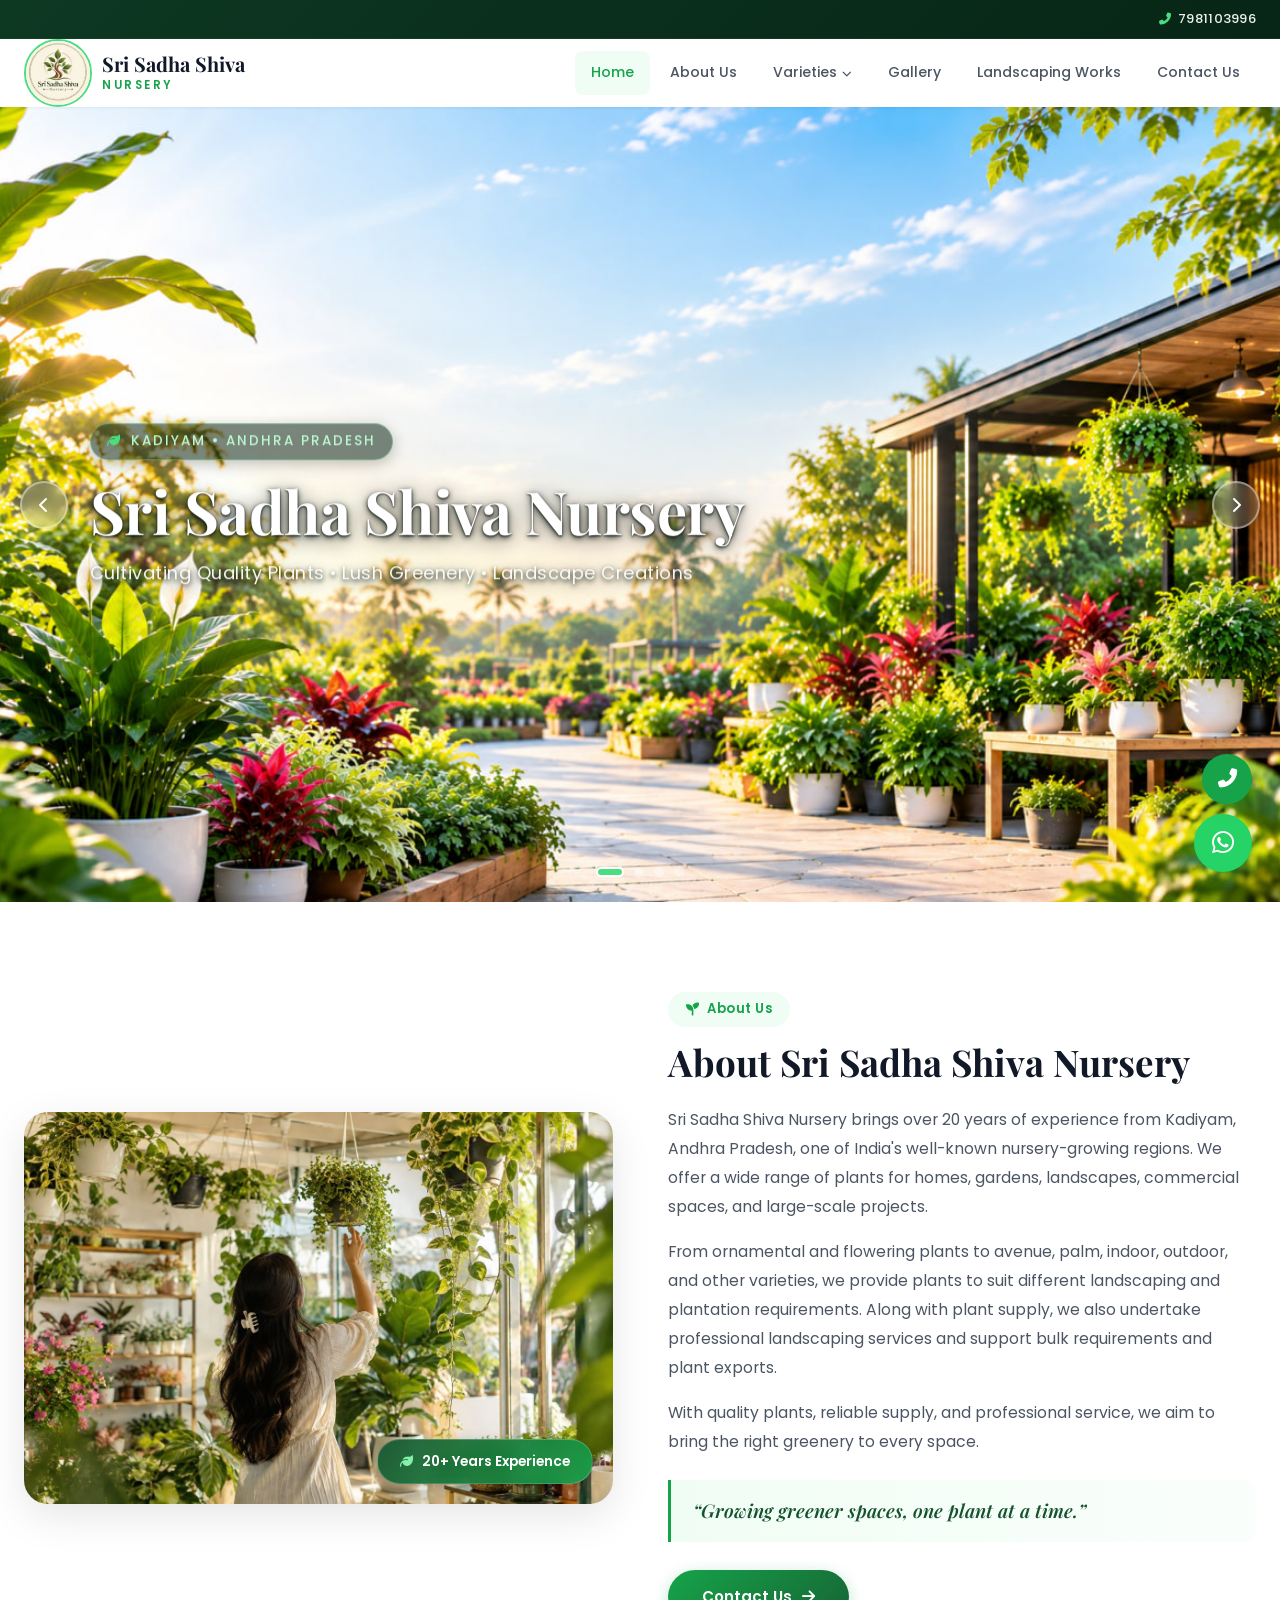
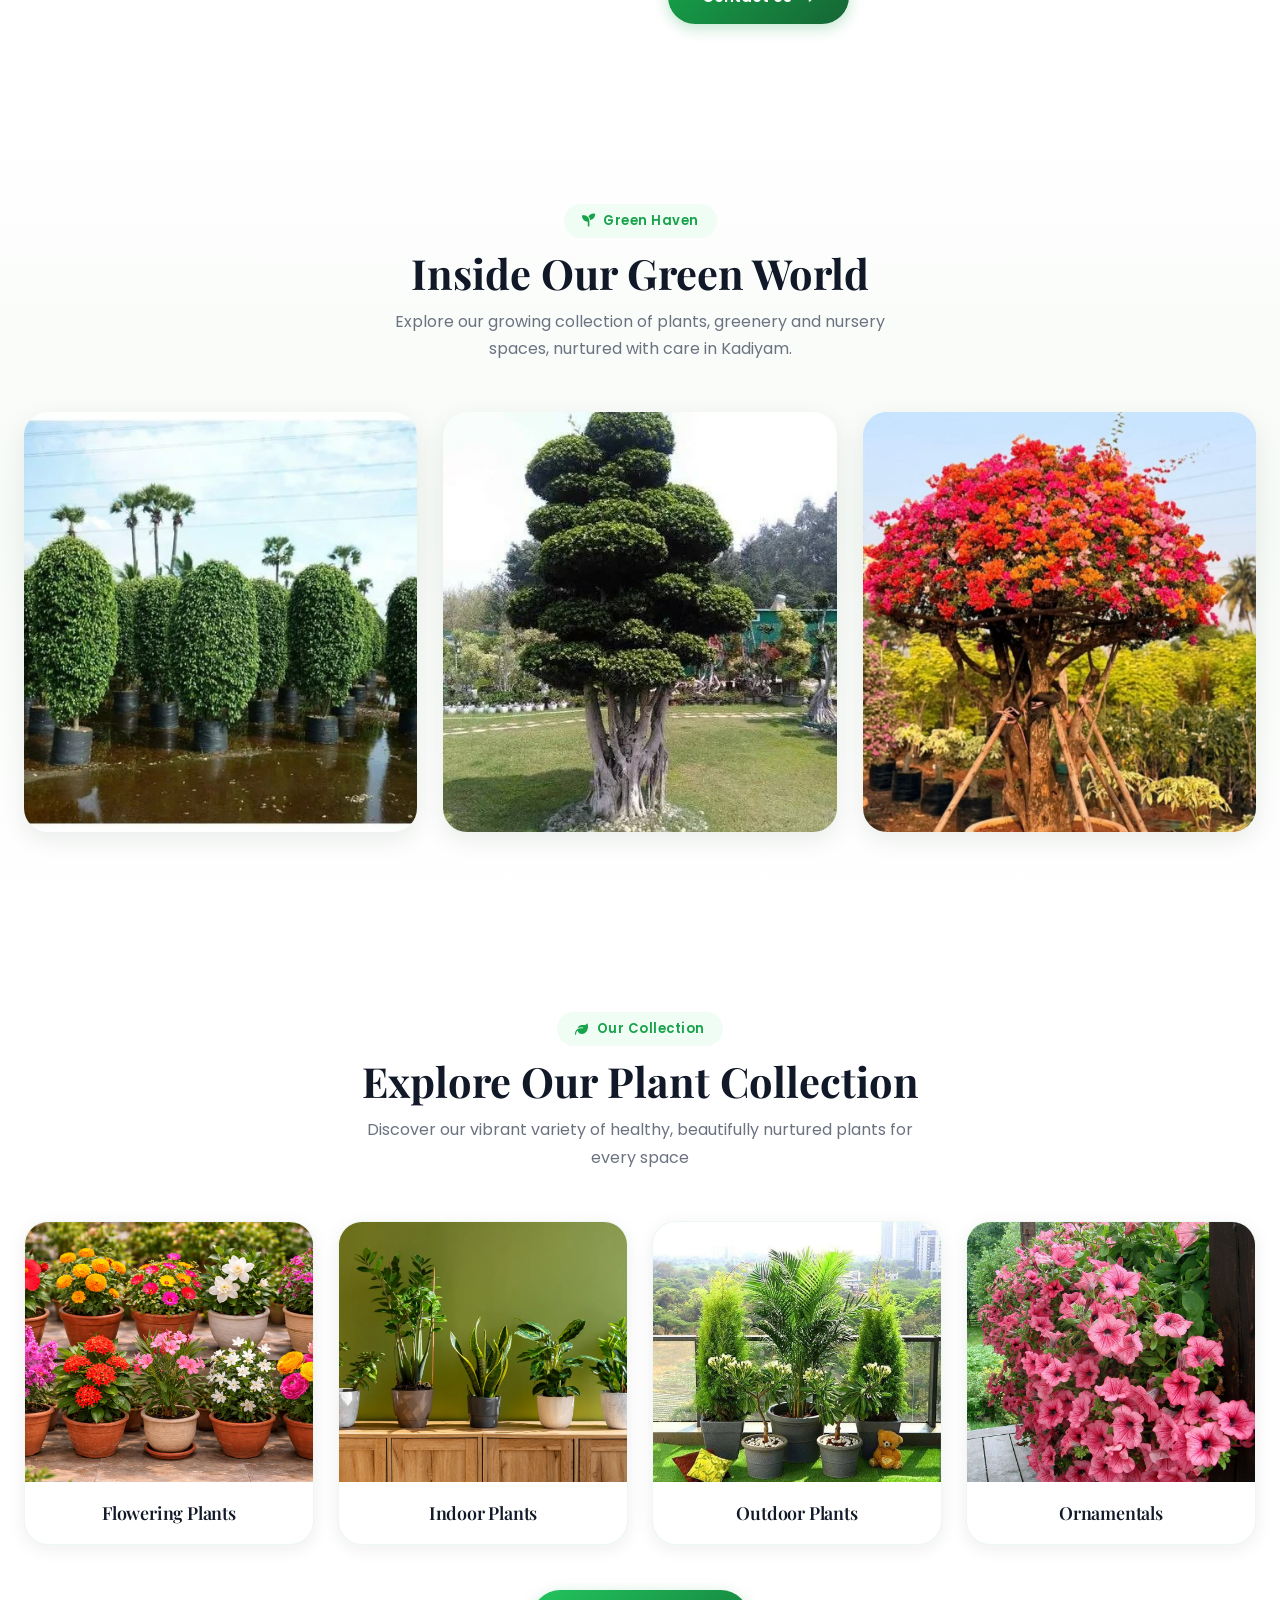
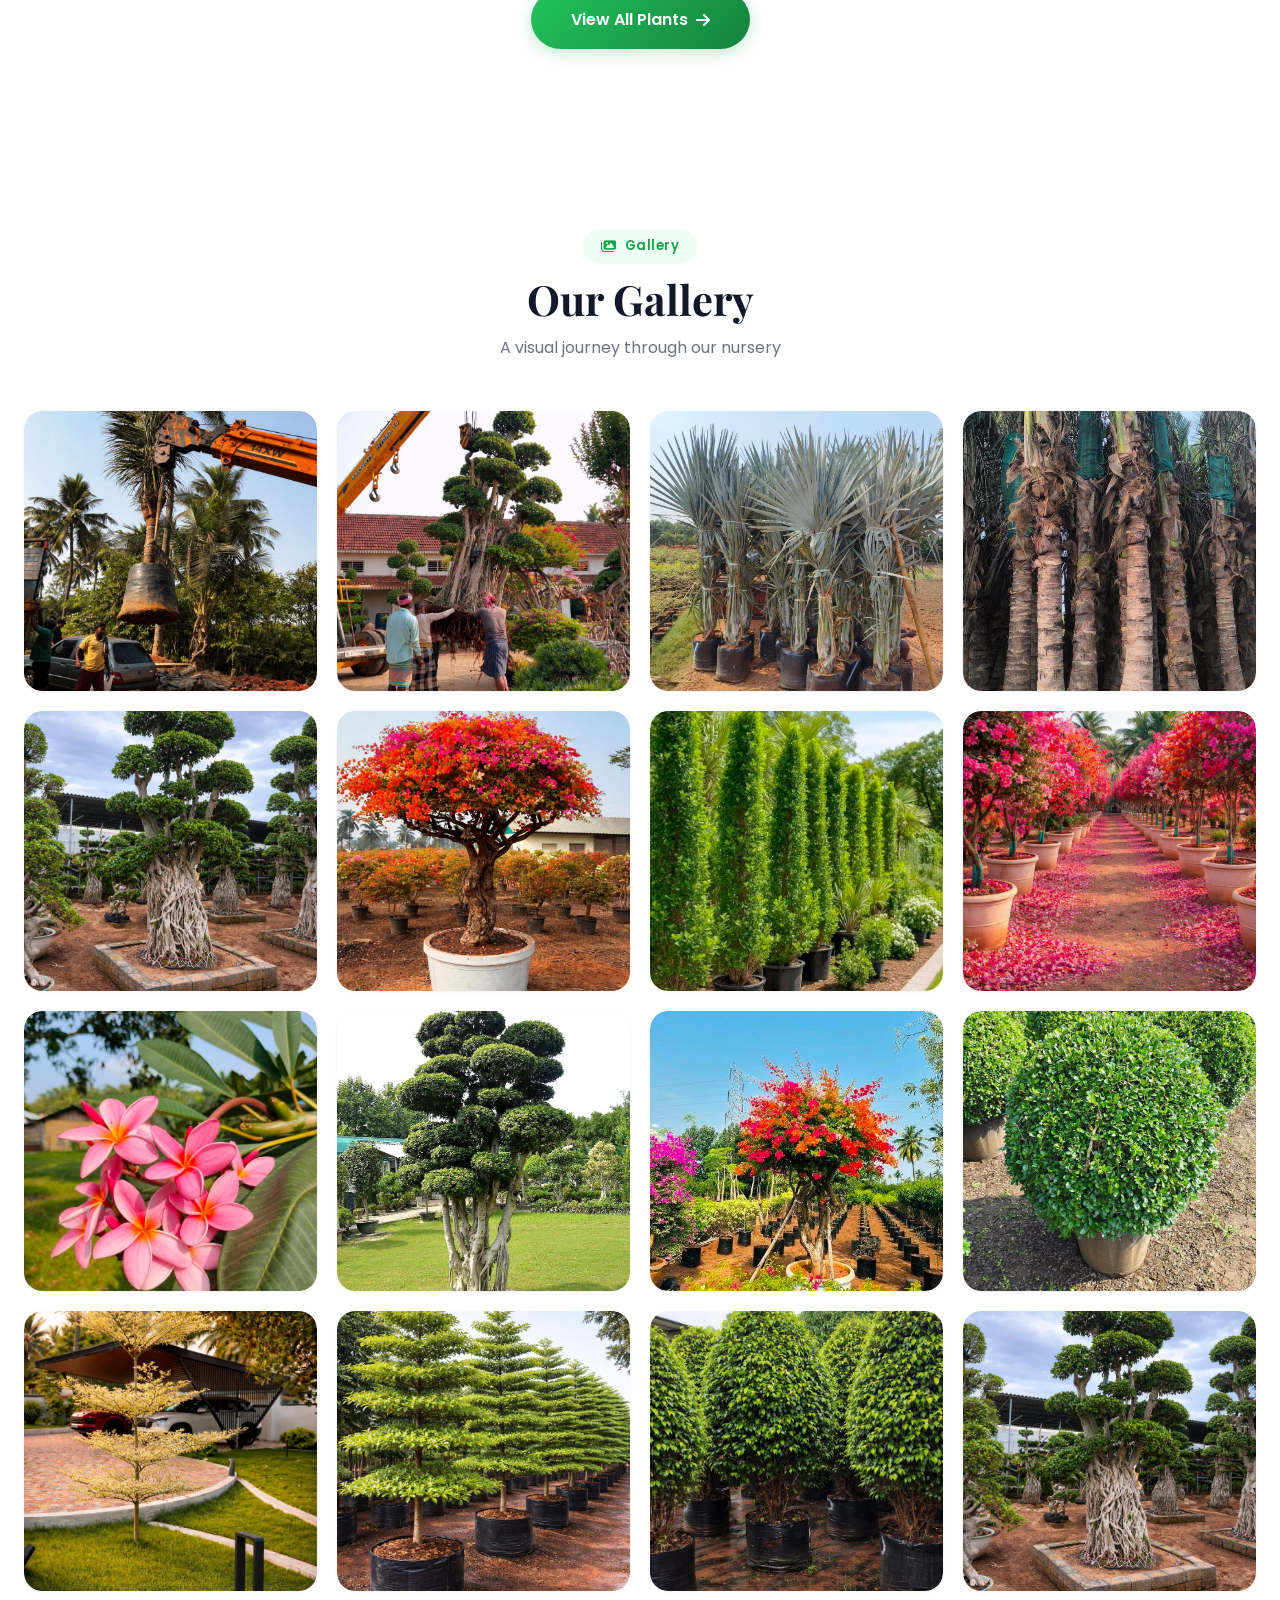
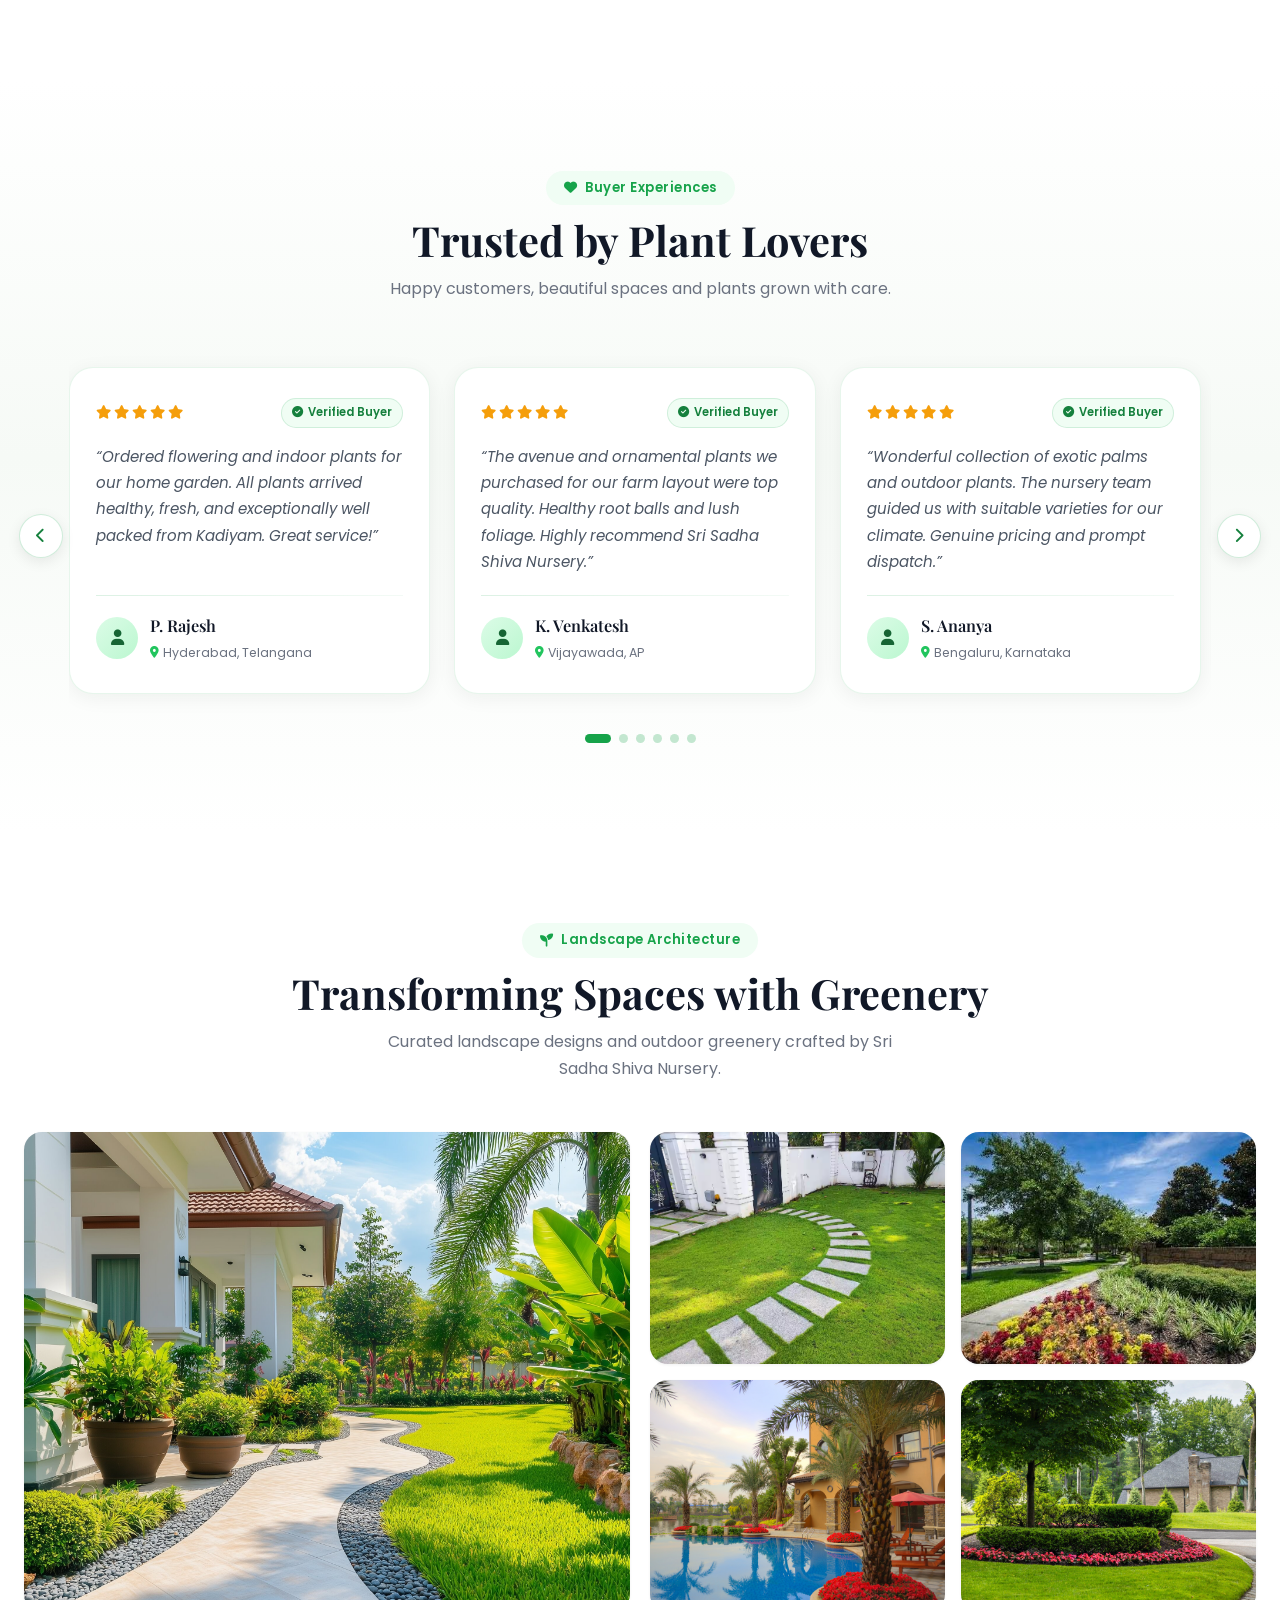
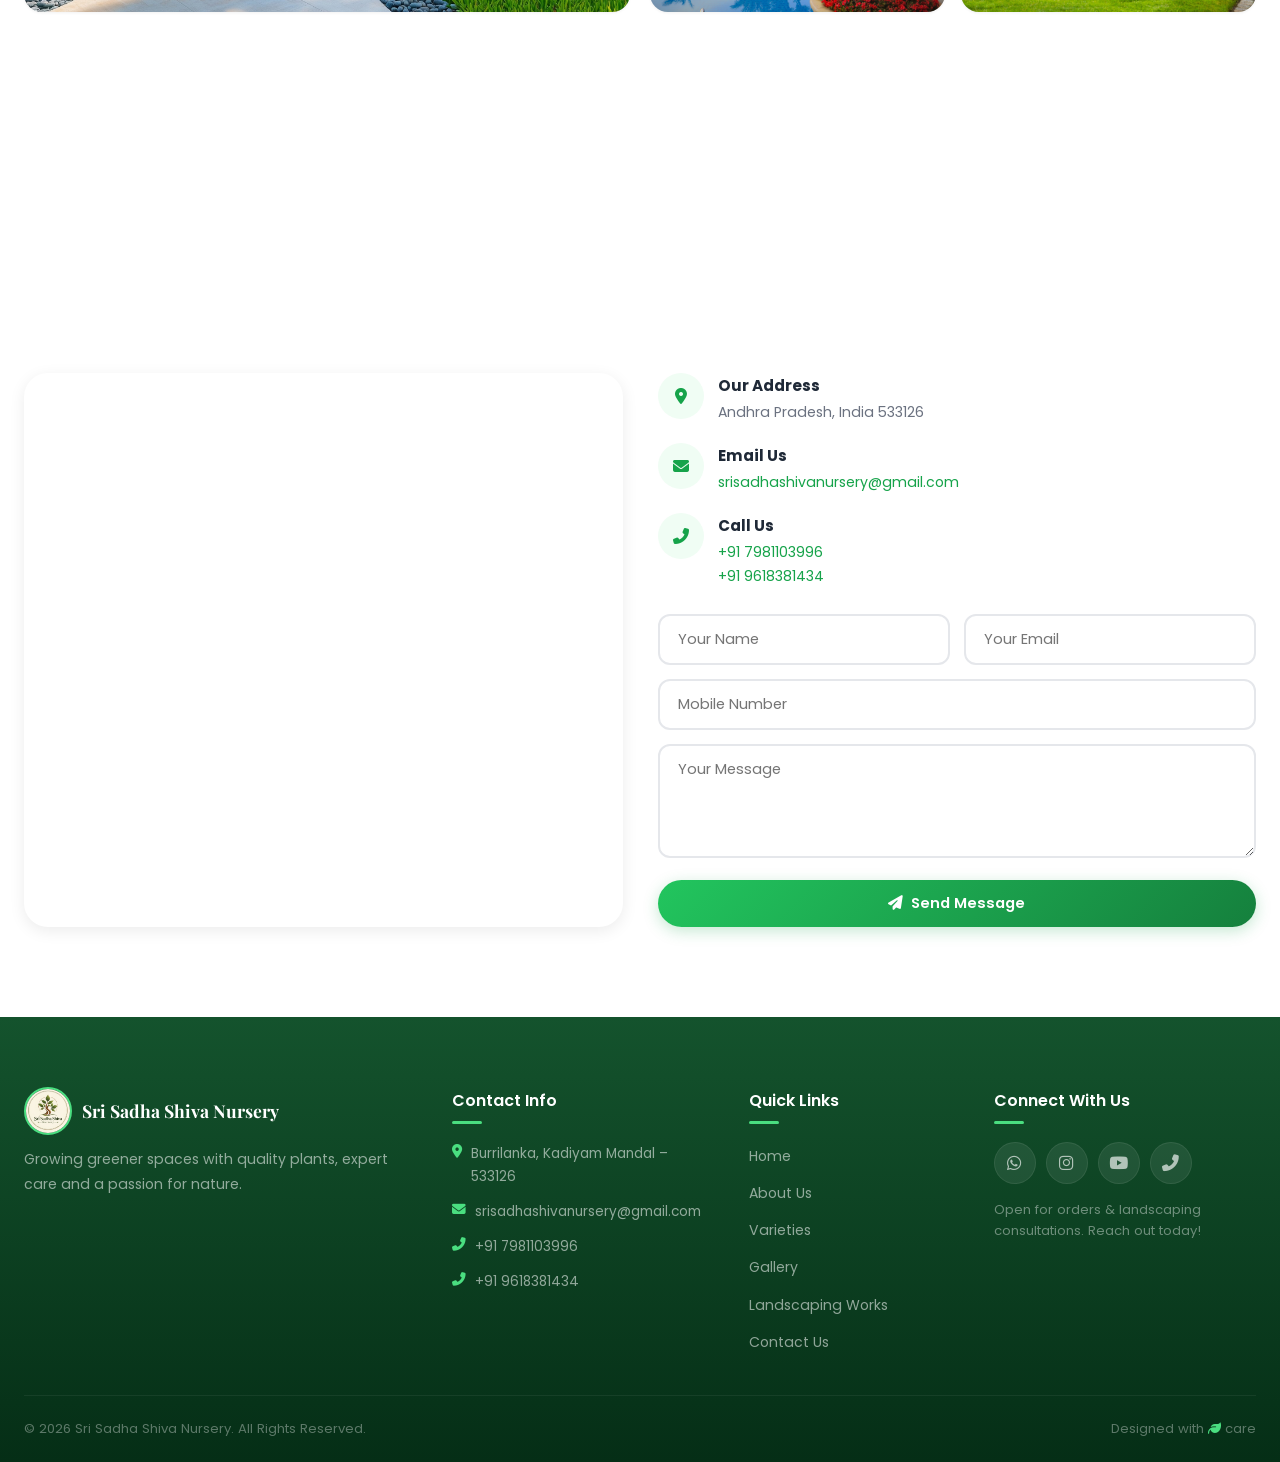
==== commit 4abf5f88: "Update logo, email, hero image, and hero text branding" ====
--- a/index.html
+++ b/index.html
@@ -26,7 +26,7 @@
 <header class="header" id="header">
     <div class="container header-inner">
         <a href="#home" class="logo">
-            <img src="image copy 15.png" alt="Sri Sadha Shiva Nursery Logo" class="logo-img">
+            <img src="image copy 32.png" alt="Sri Sadha Shiva Nursery Logo" class="logo-img">
             <div class="logo-text">
                 <span class="logo-name">Sri Sadha Shiva</span>
                 <span class="logo-sub">NURSERY</span>
@@ -61,11 +61,15 @@
 <section class="hero" id="home">
     <div class="hero-slider">
         <div class="hero-slide active">
-            <img src="image copy 2.png" alt="Welcome to Sri Sadha Shiva Nursery" class="hero-img">
+            <img src="image copy 33.png" alt="Sri Sadha Shiva Nursery" class="hero-img">
             <div class="hero-content container">
-                <div class="hero-text-anim">
-                    <span class="hero-strip">Welcome to</span>
-                    <h1 class="hero-title-new">Sri Sadha Shiva Nursery</h1>
+                <div class="hero-brand-wrap">
+                    <div class="hero-badge">
+                        <i class="fas fa-leaf"></i>
+                        <span>Kadiyam &bull; Andhra Pradesh</span>
+                    </div>
+                    <h1 class="hero-title">Sri Sadha Shiva Nursery</h1>
+                    <p class="hero-subtitle">Cultivating Quality Plants &bull; Lush Greenery &bull; Landscape Creations</p>
                 </div>
             </div>
         </div>
@@ -443,7 +447,7 @@
         <div class="footer-grid">
             <div class="footer-col">
                 <div class="footer-brand">
-                    <img src="image copy 15.png" alt="Logo" class="footer-logo">
+                    <img src="image copy 32.png" alt="Logo" class="footer-logo">
                     <h3>Sri Sadha Shiva Nursery</h3>
                 </div>
                 <p class="footer-desc">Growing greener spaces with quality plants, expert care and a passion for nature.</p>
@@ -452,7 +456,7 @@
                 <h4>Contact Info</h4>
                 <ul class="footer-contact">
                     <li><i class="fas fa-map-marker-alt"></i> Burrilanka, Kadiyam Mandal – 533126</li>
-                    <li><i class="fas fa-envelope"></i> <a href="mailto:tammalapuditataji@gmail.com">tammalapuditataji@gmail.com</a></li>
+                    <li><i class="fas fa-envelope"></i> <a href="mailto:srisadhashivanursery@gmail.com">srisadhashivanursery@gmail.com</a></li>
                     <li><i class="fas fa-phone-alt"></i> <a href="tel:7981103996">+91 7981103996</a></li>
                     <li><i class="fas fa-phone-alt"></i> <a href="tel:9618381434">+91 9618381434</a></li>
                 </ul>
--- a/styles.css
+++ b/styles.css
@@ -238,50 +238,76 @@
     transform: translate3d(0, 0, 0);
 }
 
-/* Hero Text Animation */
+/* ===== HERO BRAND OVERLAY (PREMIUM MODERN NURSERY) ===== */
 .hero-content {
-    position: absolute; top: 48%; left: 0; transform: translateY(-50%);
-    width: 100%; z-index: 10; pointer-events: none;
-    padding: 0 6%; text-align: left;
-}
-.hero-text-anim {
-    max-width: 700px;
+    position: absolute;
+    top: 50%;
+    left: 0;
+    transform: translateY(-50%);
+    width: 100%;
+    z-index: 10;
+    pointer-events: none;
+    padding: 0 7%;
+    text-align: left;
+}
+.hero-brand-wrap {
+    max-width: 760px;
+    pointer-events: auto;
     opacity: 0;
-}
-.hero-slide.active .hero-text-anim {
-    opacity: 1;
-}
-.hero-strip {
-    display: block;
+    transform: translateY(22px);
+}
+.hero-slide.active .hero-brand-wrap {
+    animation: heroBrandReveal 1s cubic-bezier(0.16, 1, 0.3, 1) 0.2s forwards;
+}
+.hero-badge {
+    display: inline-flex;
+    align-items: center;
+    gap: 8px;
+    padding: 6px 16px;
+    background: rgba(13, 38, 23, 0.55);
+    border: 1px solid rgba(134, 239, 172, 0.42);
+    border-radius: 50px;
+    color: #bbf7d0;
     font-family: 'Poppins', sans-serif;
-    font-size: 1.05rem;
-    font-weight: 600;
+    font-size: 0.84rem;
+    font-weight: 500;
+    letter-spacing: 2px;
     text-transform: uppercase;
-    letter-spacing: 3.5px;
-    color: #86efac;
-    margin-bottom: 12px;
-    text-shadow: 0 2px 12px rgba(0, 0, 0, 0.85);
-    opacity: 0;
-    transform: translateY(20px);
-}
-.hero-title-new {
+    backdrop-filter: blur(8px);
+    -webkit-backdrop-filter: blur(8px);
+    margin-bottom: 16px;
+    box-shadow: 0 4px 16px rgba(0, 0, 0, 0.25);
+}
+.hero-badge i {
+    color: #4ade80;
+    font-size: 0.85rem;
+}
+.hero-title {
     font-family: 'Playfair Display', Georgia, serif;
-    font-size: 3.8rem;
+    font-size: 3.75rem;
     font-weight: 700;
-    color: var(--white);
+    color: #ffffff;
     line-height: 1.15;
     letter-spacing: -0.5px;
-    text-shadow: 0 3px 22px rgba(0, 0, 0, 0.75), 0 1px 3px rgba(0, 0, 0, 0.9);
-    opacity: 0;
-    transform: translateY(24px);
-}
-.hero-slide.active .hero-strip {
-    animation: heroTextReveal 0.9s cubic-bezier(0.16, 1, 0.3, 1) 0.15s forwards;
-}
-.hero-slide.active .hero-title-new {
-    animation: heroTextReveal 1.1s cubic-bezier(0.16, 1, 0.3, 1) 0.3s forwards;
-}
-@keyframes heroTextReveal {
+    margin: 0 0 14px 0;
+    text-shadow:
+        0 2px 6px rgba(0, 20, 10, 0.8),
+        0 4px 22px rgba(0, 0, 0, 0.65),
+        0 1px 2px rgba(0, 0, 0, 0.9);
+}
+.hero-subtitle {
+    font-family: 'Poppins', sans-serif;
+    font-size: 1.12rem;
+    font-weight: 400;
+    color: rgba(255, 255, 255, 0.95);
+    line-height: 1.55;
+    letter-spacing: 0.5px;
+    margin: 0;
+    text-shadow:
+        0 2px 5px rgba(0, 20, 10, 0.85),
+        0 3px 16px rgba(0, 0, 0, 0.7);
+}
+@keyframes heroBrandReveal {
     from {
         opacity: 0;
         transform: translateY(22px);
@@ -740,7 +766,7 @@
 .footer-brand { display: flex; align-items: center; gap: 10px; margin-bottom: 12px; }
 .footer-logo {
     width: 48px; height: 48px; border-radius: 50%;
-    object-fit: cover; border: 2px solid var(--green-400);
+    object-fit: contain; border: 2px solid var(--green-400);
 }
 .footer-brand h3 {
     font-family: 'Playfair Display', serif; font-size: 1.1rem; color: var(--white);
@@ -922,6 +948,9 @@
 
 /* ===== RESPONSIVE ===== */
 @media (max-width: 1024px) {
+    .hero-title { font-size: 2.85rem; }
+    .hero-subtitle { font-size: 1.02rem; }
+    .hero-brand-wrap { max-width: 620px; }
     .collections-grid { grid-template-columns: repeat(2, 1fr); gap: 20px; }
     .footer-grid { grid-template-columns: repeat(2, 1fr); }
     .landscape-layout { grid-template-columns: 1fr; }
@@ -959,21 +988,55 @@
     }
 
     .hero-img {
-        height: calc(100vh - 95px);
+        height: 65vw;
+        max-height: 320px;
+        min-height: 240px;
         object-fit: cover;
+        object-position: center;
     }
     .hero-content {
-        padding: 0 22px;
-        top: 48%;
-    }
-    .hero-title-new {
-        font-size: 2.15rem;
-        line-height: 1.2;
-    }
-    .hero-strip {
+        padding: 0 20px;
+        top: 50%;
+    }
+    .hero-brand-wrap {
+        max-width: 85%;
+    }
+    .hero-badge {
+        font-size: 0.74rem;
+        letter-spacing: 1.5px;
+        padding: 5px 12px;
+        margin-bottom: 10px;
+        gap: 6px;
+    }
+    .hero-badge i {
+        font-size: 0.74rem;
+    }
+    .hero-title {
+        font-size: 1.85rem;
+        line-height: 1.18;
+        margin-bottom: 8px;
+    }
+    .hero-subtitle {
+        font-size: 0.88rem;
+        line-height: 1.45;
+    }
+    .hero-arrow {
+        width: 36px;
+        height: 36px;
         font-size: 0.85rem;
-        letter-spacing: 2.5px;
-        margin-bottom: 8px;
+    }
+    .hero-prev { left: 10px; }
+    .hero-next { right: 10px; }
+    .hero-dots {
+        bottom: 12px;
+        gap: 8px;
+    }
+    .dot {
+        width: 8px;
+        height: 8px;
+    }
+    .dot.active {
+        width: 22px;
     }
     .about-grid { grid-template-columns: 1fr; gap: 35px; }
     .about-image img { width: 100%; height: auto; aspect-ratio: 3 / 2; }
@@ -1008,16 +1071,56 @@
 }
 
 @media (max-width: 480px) {
+    .logo-img {
+        width: 52px;
+        height: 52px;
+    }
+    .logo-name {
+        font-size: 1.1rem;
+    }
+    .logo-sub {
+        font-size: 0.64rem;
+    }
     .hero-img {
-        height: calc(100vh - 90px);
-    }
-    .hero-title-new {
-        font-size: 1.85rem;
-    }
-    .hero-strip {
+        height: 68vw;
+        max-height: 290px;
+        min-height: 230px;
+        object-fit: cover;
+        object-position: center;
+    }
+    .hero-content {
+        padding: 0 16px;
+        top: 50%;
+    }
+    .hero-brand-wrap {
+        max-width: 100%;
+    }
+    .hero-badge {
+        font-size: 0.68rem;
+        letter-spacing: 1.2px;
+        padding: 4px 10px;
+        margin-bottom: 8px;
+        gap: 5px;
+    }
+    .hero-badge i {
+        font-size: 0.68rem;
+    }
+    .hero-title {
+        font-size: 1.55rem;
+        line-height: 1.18;
+        margin-bottom: 6px;
+    }
+    .hero-subtitle {
         font-size: 0.8rem;
-        letter-spacing: 2px;
-    }
+        line-height: 1.4;
+    }
+    .hero-arrow {
+        width: 32px;
+        height: 32px;
+        font-size: 0.78rem;
+    }
+    .hero-prev { left: 8px; }
+    .hero-next { right: 8px; }
     .collections-grid { grid-template-columns: 1fr; }
     .gallery-grid { grid-template-columns: 1fr; }
     .plant-grid { grid-template-columns: 1fr; }
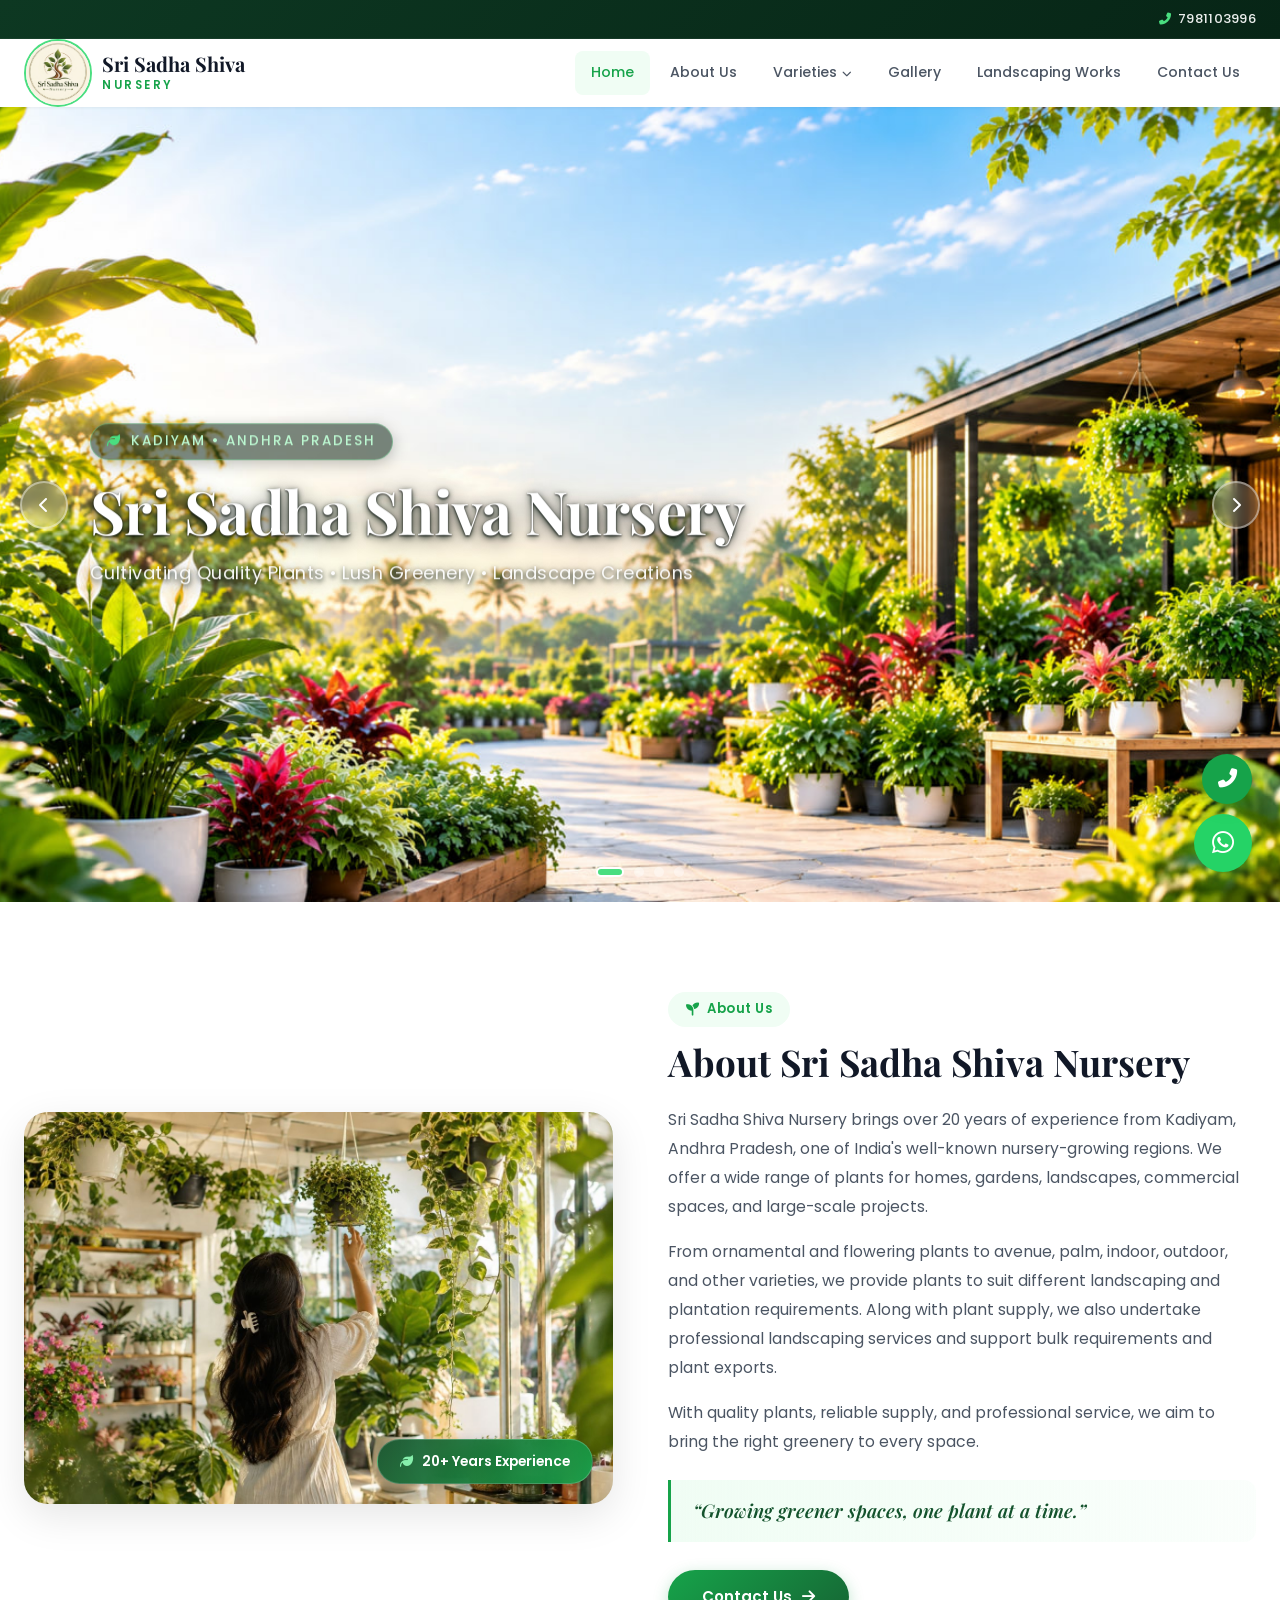
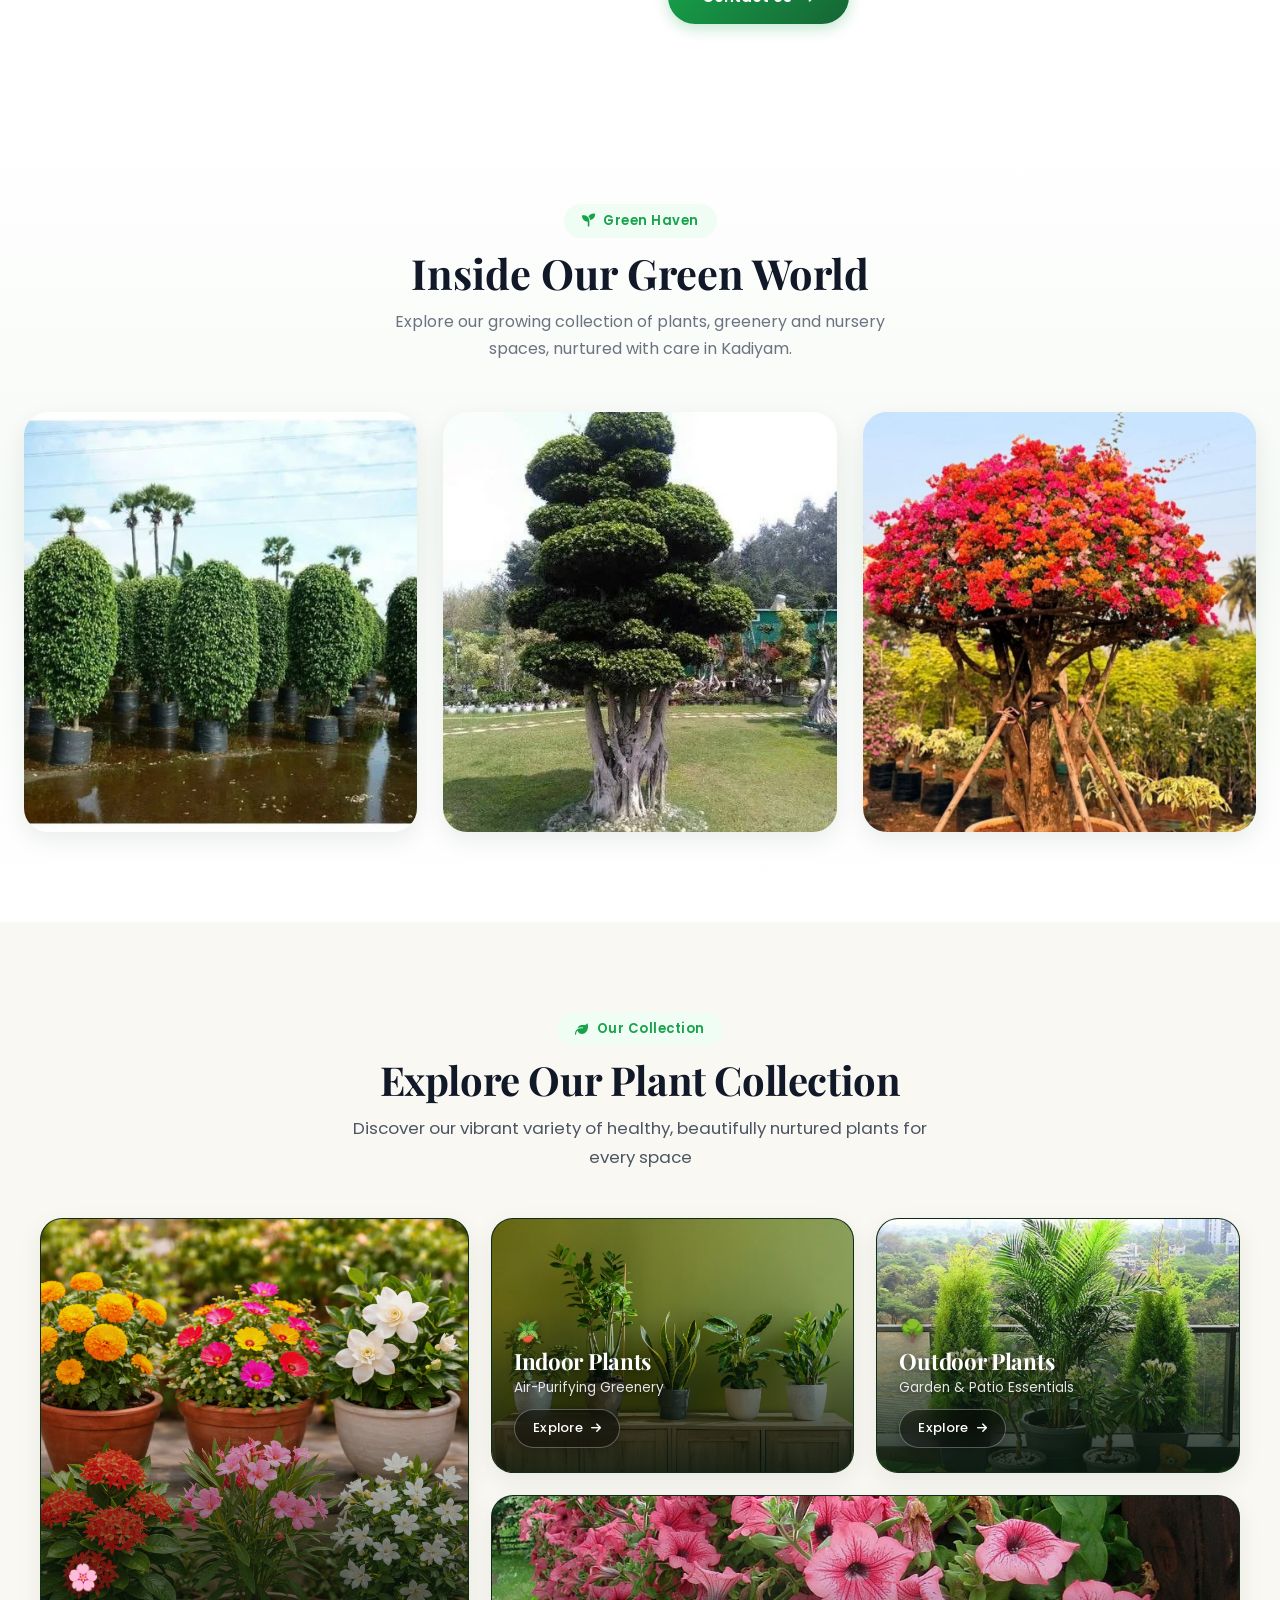
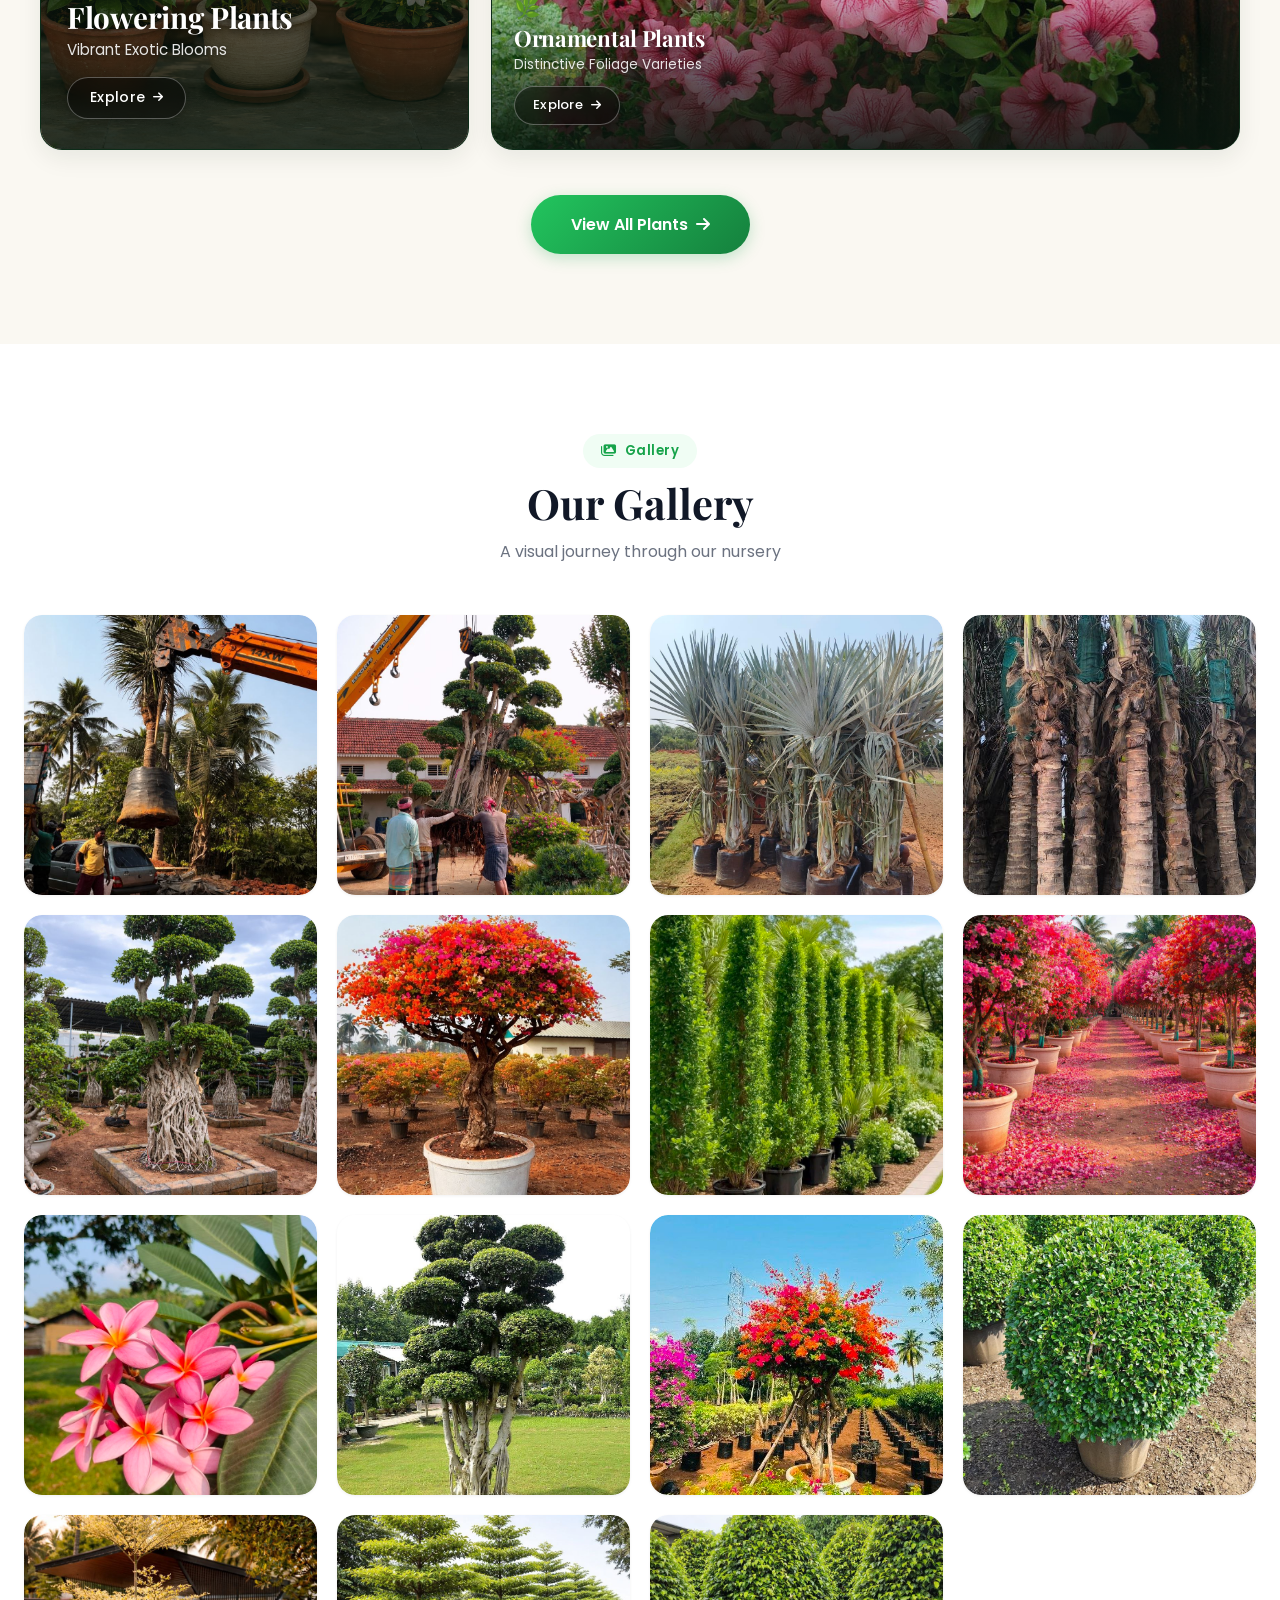
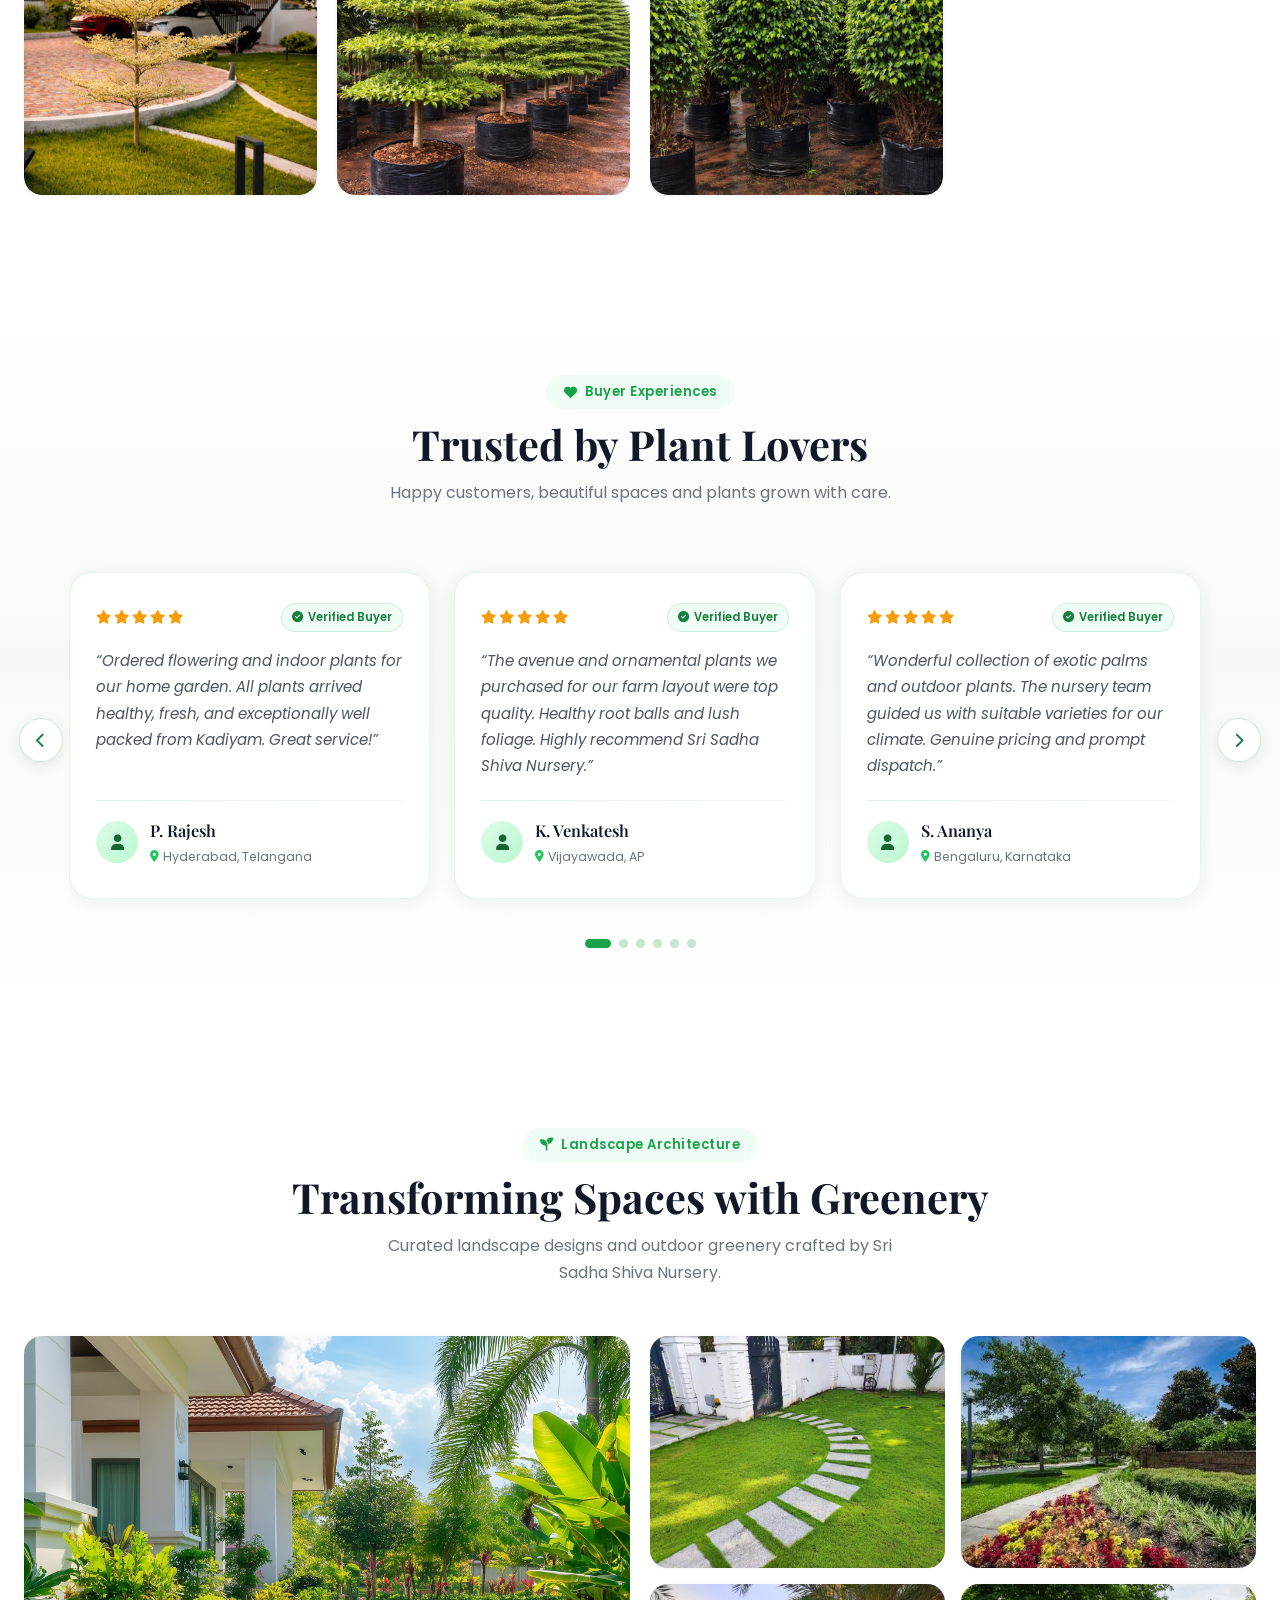
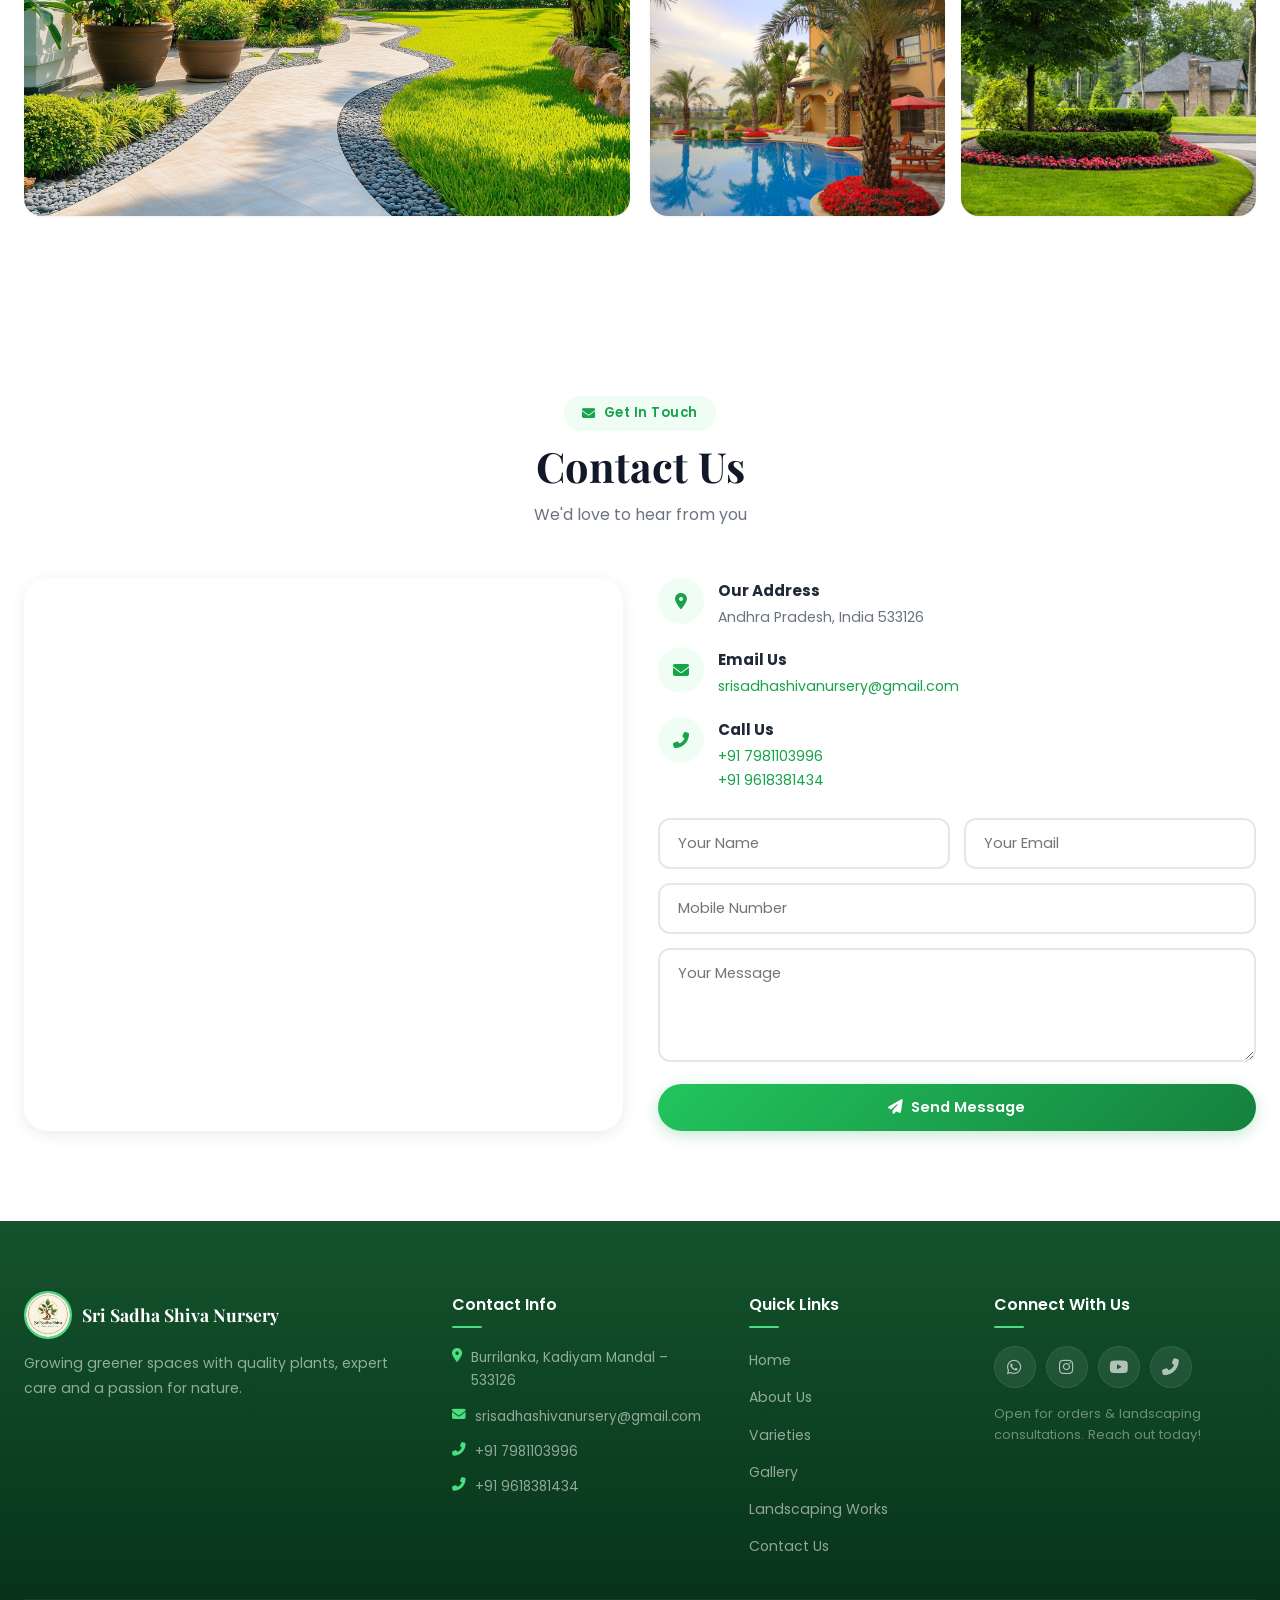
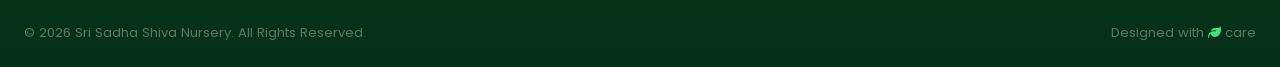
==== commit 231a96eb: "Update Our Collection plant cards with always-visible info and reference card style" ====
--- a/index.html
+++ b/index.html
@@ -156,42 +156,46 @@
             <p class="section-desc">Discover our vibrant variety of healthy, beautifully nurtured plants for every space</p>
         </div>
         <div class="collections-grid">
-            <div class="collection-card anim-up" style="--delay: 0.05s">
-                <div class="collection-img">
-                    <img src="image copy 7.png" alt="Flowering Plants" loading="lazy">
-                    <div class="collection-overlay">
-                        <a href="plants.html#flowering" class="collection-btn">Explore <i class="fas fa-arrow-right"></i></a>
-                    </div>
-                </div>
-                <h3>Flowering Plants</h3>
-            </div>
-            <div class="collection-card anim-up" style="--delay: 0.1s">
-                <div class="collection-img">
-                    <img src="image copy 8.png" alt="Indoor Plants" loading="lazy">
-                    <div class="collection-overlay">
-                        <a href="plants.html#indoor" class="collection-btn">Explore <i class="fas fa-arrow-right"></i></a>
-                    </div>
-                </div>
-                <h3>Indoor Plants</h3>
-            </div>
-            <div class="collection-card anim-up" style="--delay: 0.15s">
-                <div class="collection-img">
-                    <img src="image copy 9.png" alt="Outdoor Plants" loading="lazy">
-                    <div class="collection-overlay">
-                        <a href="plants.html#outdoor" class="collection-btn">Explore <i class="fas fa-arrow-right"></i></a>
-                    </div>
-                </div>
-                <h3>Outdoor Plants</h3>
-            </div>
-            <div class="collection-card anim-up" style="--delay: 0.2s">
-                <div class="collection-img">
-                    <img src="ornamentalplants.jpg" alt="Ornamental Plants" loading="lazy">
-                    <div class="collection-overlay">
-                        <a href="plants.html#ornamentals" class="collection-btn">Explore <i class="fas fa-arrow-right"></i></a>
-                    </div>
-                </div>
-                <h3>Ornamentals</h3>
-            </div>
+            <a href="plants.html#flowering" class="collection-card card-featured anim-up" style="--delay: 0.05s">
+                <img src="image copy 7.png" alt="Flowering Plants" class="collection-img" loading="lazy">
+                <div class="collection-scrim"></div>
+                <div class="collection-content">
+                    <span class="collection-icon">🌸</span>
+                    <h3 class="collection-title">Flowering Plants</h3>
+                    <p class="collection-desc">Vibrant Exotic Blooms</p>
+                    <div class="collection-btn">Explore <i class="fas fa-arrow-right"></i></div>
+                </div>
+            </a>
+            <a href="plants.html#indoor" class="collection-card anim-up" style="--delay: 0.1s">
+                <img src="image copy 8.png" alt="Indoor Plants" class="collection-img" loading="lazy">
+                <div class="collection-scrim"></div>
+                <div class="collection-content">
+                    <span class="collection-icon">🪴</span>
+                    <h3 class="collection-title">Indoor Plants</h3>
+                    <p class="collection-desc">Air-Purifying Greenery</p>
+                    <div class="collection-btn">Explore <i class="fas fa-arrow-right"></i></div>
+                </div>
+            </a>
+            <a href="plants.html#outdoor" class="collection-card anim-up" style="--delay: 0.15s">
+                <img src="image copy 9.png" alt="Outdoor Plants" class="collection-img" loading="lazy">
+                <div class="collection-scrim"></div>
+                <div class="collection-content">
+                    <span class="collection-icon">🌳</span>
+                    <h3 class="collection-title">Outdoor Plants</h3>
+                    <p class="collection-desc">Garden &amp; Patio Essentials</p>
+                    <div class="collection-btn">Explore <i class="fas fa-arrow-right"></i></div>
+                </div>
+            </a>
+            <a href="plants.html#ornamentals" class="collection-card card-wide anim-up" style="--delay: 0.2s">
+                <img src="ornamentalplants.jpg" alt="Ornamental Plants" class="collection-img" loading="lazy">
+                <div class="collection-scrim"></div>
+                <div class="collection-content">
+                    <span class="collection-icon">🌿</span>
+                    <h3 class="collection-title">Ornamental Plants</h3>
+                    <p class="collection-desc">Distinctive Foliage Varieties</p>
+                    <div class="collection-btn">Explore <i class="fas fa-arrow-right"></i></div>
+                </div>
+            </a>
         </div>
         <div class="collections-cta anim-up" style="--delay: 0.3s">
             <a href="plants.html" class="btn-primary btn-lg">View All Plants <i class="fas fa-arrow-right"></i></a>
--- a/styles.css
+++ b/styles.css
@@ -441,51 +441,168 @@
     transform: scale(1.025);
 }
 
-/* ===== COLLECTIONS ===== */
+/* ===== COLLECTIONS (OUR COLLECTION SECTION) ===== */
+.collections {
+    background: #faf8f2;
+    position: relative;
+}
+.collections .section-header {
+    margin-bottom: 46px;
+}
+.collections .section-title {
+    font-size: 2.5rem;
+    letter-spacing: -0.4px;
+}
+.collections .section-desc {
+    font-size: 1.05rem;
+    color: var(--gray-600);
+    max-width: 620px;
+    margin: 0 auto;
+}
 .collections-grid {
-    display: grid; grid-template-columns: repeat(4, 1fr); gap: 24px;
+    display: grid;
+    grid-template-columns: 1.18fr 1fr 1fr;
+    grid-template-rows: 255px 255px;
+    gap: 22px;
+    max-width: 1200px;
+    margin: 0 auto;
 }
 .collection-card {
-    background: var(--white); border-radius: var(--radius-xl);
-    overflow: hidden; box-shadow: 0 4px 18px rgba(10, 35, 20, 0.07);
+    position: relative;
+    border-radius: 22px;
+    overflow: hidden;
+    background: #0d2215;
+    box-shadow: 0 8px 24px rgba(10, 35, 20, 0.08);
+    display: block;
+    text-decoration: none;
+    transition: transform 0.4s cubic-bezier(0.25, 1, 0.5, 1), box-shadow 0.4s ease;
     border: 1px solid rgba(22, 163, 74, 0.08);
-    transition: transform 0.4s cubic-bezier(0.25, 1, 0.5, 1), box-shadow 0.4s ease;
 }
 .collection-card:hover {
-    transform: translateY(-6px);
-    box-shadow: 0 16px 36px rgba(16, 101, 52, 0.15);
+    transform: translateY(-5px);
+    box-shadow: 0 16px 36px rgba(10, 35, 20, 0.16);
+}
+.collection-card.card-featured {
+    grid-column: 1 / 2;
+    grid-row: 1 / 3;
+}
+.collection-card.card-wide {
+    grid-column: 2 / 4;
+    grid-row: 2 / 3;
 }
 .collection-img {
-    position: relative; overflow: hidden; height: 260px; background: var(--gray-100);
-}
-.collection-img img {
-    width: 100%; height: 100%; object-fit: cover; object-position: center;
+    width: 100%;
+    height: 100%;
+    object-fit: cover;
+    object-position: center;
     display: block;
     image-rendering: -webkit-optimize-contrast;
     image-rendering: high-quality;
-    transition: transform 0.6s cubic-bezier(0.25, 1, 0.5, 1);
-}
-.collection-card:hover .collection-img img { transform: scale(1.04); }
-.collection-overlay {
-    position: absolute; top: 0; left: 0; width: 100%; height: 100%;
-    background: linear-gradient(to top, rgba(6, 24, 15, 0.78), rgba(6, 24, 15, 0.25) 55%, transparent);
-    display: flex; align-items: flex-end; justify-content: center;
-    padding-bottom: 25px; opacity: 0; transition: var(--transition);
-}
-.collection-card:hover .collection-overlay { opacity: 1; }
+    transition: transform 0.65s cubic-bezier(0.25, 1, 0.5, 1);
+}
+.collection-card:hover .collection-img {
+    transform: scale(1.035);
+}
+.collection-scrim {
+    position: absolute;
+    inset: 0;
+    background: linear-gradient(
+        to top,
+        rgba(8, 24, 15, 0.88) 0%,
+        rgba(8, 24, 15, 0.52) 38%,
+        rgba(8, 24, 15, 0.12) 65%,
+        transparent 100%
+    );
+    pointer-events: none;
+}
+.collection-content {
+    position: absolute;
+    left: 0;
+    bottom: 0;
+    width: 100%;
+    padding: 24px 22px;
+    display: flex;
+    flex-direction: column;
+    align-items: flex-start;
+    gap: 4px;
+    z-index: 2;
+    pointer-events: none;
+}
+.card-featured .collection-content {
+    padding: 30px 26px;
+    gap: 6px;
+}
+.collection-icon {
+    font-size: 1.35rem;
+    line-height: 1;
+    filter: drop-shadow(0 2px 4px rgba(0, 0, 0, 0.45));
+    margin-bottom: 2px;
+    display: inline-block;
+}
+.card-featured .collection-icon {
+    font-size: 1.6rem;
+}
+.collection-title {
+    font-family: 'Playfair Display', Georgia, serif;
+    font-size: 1.4rem;
+    font-weight: 700;
+    color: #ffffff;
+    line-height: 1.2;
+    letter-spacing: -0.3px;
+    margin: 0;
+    text-shadow: 0 2px 8px rgba(0, 0, 0, 0.6);
+}
+.card-featured .collection-title {
+    font-size: 1.85rem;
+}
+.collection-desc {
+    font-family: 'Poppins', sans-serif;
+    font-size: 0.85rem;
+    font-weight: 400;
+    color: rgba(255, 255, 255, 0.88);
+    line-height: 1.35;
+    margin: 0 0 6px 0;
+    text-shadow: 0 1px 4px rgba(0, 0, 0, 0.5);
+}
+.card-featured .collection-desc {
+    font-size: 0.95rem;
+    margin-bottom: 8px;
+}
 .collection-btn {
-    padding: 10px 24px; background: var(--white); color: var(--green-800);
-    border-radius: 50px; font-weight: 600; font-size: 0.88rem;
-    display: flex; align-items: center; gap: 7px;
-    box-shadow: 0 4px 15px rgba(0,0,0,0.18);
-    transform: translateY(12px); transition: var(--transition);
-}
-.collection-card:hover .collection-btn { transform: translateY(0); }
-.collection-card h3 {
-    padding: 16px 14px; text-align: center;
-    font-family: 'Playfair Display', Georgia, serif;
-    font-size: 1.12rem; font-weight: 600; color: var(--gray-900);
-    letter-spacing: -0.2px;
+    display: inline-flex;
+    align-items: center;
+    gap: 8px;
+    padding: 7px 18px;
+    background: rgba(0, 0, 0, 0.44);
+    border: 1px solid rgba(255, 255, 255, 0.3);
+    border-radius: 50px;
+    color: #ffffff;
+    font-family: 'Poppins', sans-serif;
+    font-size: 0.82rem;
+    font-weight: 500;
+    letter-spacing: 0.3px;
+    backdrop-filter: blur(8px);
+    -webkit-backdrop-filter: blur(8px);
+    transition: all 0.3s ease;
+    box-shadow: 0 4px 12px rgba(0, 0, 0, 0.25);
+    margin-top: 2px;
+}
+.card-featured .collection-btn {
+    padding: 8px 22px;
+    font-size: 0.88rem;
+}
+.collection-card:hover .collection-btn {
+    background: rgba(22, 101, 52, 0.9);
+    border-color: rgba(134, 239, 172, 0.6);
+    color: #ffffff;
+    box-shadow: 0 6px 16px rgba(22, 101, 52, 0.35);
+}
+.collection-btn i {
+    font-size: 0.72rem;
+    transition: transform 0.3s ease;
+}
+.collection-card:hover .collection-btn i {
+    transform: translateX(4px);
 }
 .collections-cta { text-align: center; margin-top: 45px; }
 
@@ -950,8 +1067,24 @@
 @media (max-width: 1024px) {
     .hero-title { font-size: 2.85rem; }
     .hero-subtitle { font-size: 1.02rem; }
-    .hero-brand-wrap { max-width: 620px; }
-    .collections-grid { grid-template-columns: repeat(2, 1fr); gap: 20px; }
+    .collections-grid {
+        grid-template-columns: 1fr 1fr;
+        grid-template-rows: auto;
+        gap: 18px;
+    }
+    .collection-card {
+        height: 250px;
+    }
+    .collection-card.card-featured {
+        grid-column: 1 / 3;
+        grid-row: auto;
+        height: 310px;
+    }
+    .collection-card.card-wide {
+        grid-column: 1 / 3;
+        grid-row: auto;
+        height: 250px;
+    }
     .footer-grid { grid-template-columns: repeat(2, 1fr); }
     .landscape-layout { grid-template-columns: 1fr; }
     .landscape-card.large { min-height: 340px; }
@@ -1048,8 +1181,42 @@
         max-width: 440px;
         margin: 0 auto;
     }
-    .split-panel { height: 320px; }
-    .collections-grid { grid-template-columns: repeat(2, 1fr); gap: 16px; }
+    .collections-grid {
+        grid-template-columns: 1fr;
+        gap: 16px;
+    }
+    .collection-card {
+        height: 230px;
+        border-radius: 18px;
+    }
+    .collection-card.card-featured {
+        grid-column: auto;
+        height: 260px;
+    }
+    .collection-card.card-wide {
+        grid-column: auto;
+        height: 230px;
+    }
+    .collection-content {
+        padding: 18px 16px;
+    }
+    .card-featured .collection-content {
+        padding: 20px 18px;
+    }
+    .collection-title {
+        font-size: 1.3rem;
+    }
+    .card-featured .collection-title {
+        font-size: 1.45rem;
+    }
+    .collection-desc {
+        font-size: 0.8rem;
+        margin-bottom: 4px;
+    }
+    .collection-btn {
+        padding: 6px 15px;
+        font-size: 0.78rem;
+    }
     .contact-grid { grid-template-columns: 1fr; }
     .contact-map { min-height: 280px; }
     .footer-grid { grid-template-columns: 1fr; gap: 25px; }
@@ -1120,8 +1287,47 @@
         font-size: 0.78rem;
     }
     .hero-prev { left: 8px; }
-    .hero-next { right: 8px; }
-    .collections-grid { grid-template-columns: 1fr; }
+    .collections-grid {
+        grid-template-columns: 1fr;
+        gap: 14px;
+    }
+    .collection-card {
+        height: 215px;
+        border-radius: 16px;
+    }
+    .collection-card.card-featured {
+        height: 235px;
+    }
+    .collection-card.card-wide {
+        height: 215px;
+    }
+    .collection-content {
+        padding: 15px 14px;
+        gap: 3px;
+    }
+    .card-featured .collection-content {
+        padding: 15px 14px;
+    }
+    .collection-icon {
+        font-size: 1.15rem;
+    }
+    .card-featured .collection-icon {
+        font-size: 1.25rem;
+    }
+    .collection-title {
+        font-size: 1.22rem;
+    }
+    .card-featured .collection-title {
+        font-size: 1.3rem;
+    }
+    .collection-desc {
+        font-size: 0.75rem;
+        margin-bottom: 4px;
+    }
+    .collection-btn {
+        padding: 5px 14px;
+        font-size: 0.75rem;
+    }
     .gallery-grid { grid-template-columns: 1fr; }
     .plant-grid { grid-template-columns: 1fr; }
     .landscape-grid { grid-template-columns: 1fr; gap: 12px; }
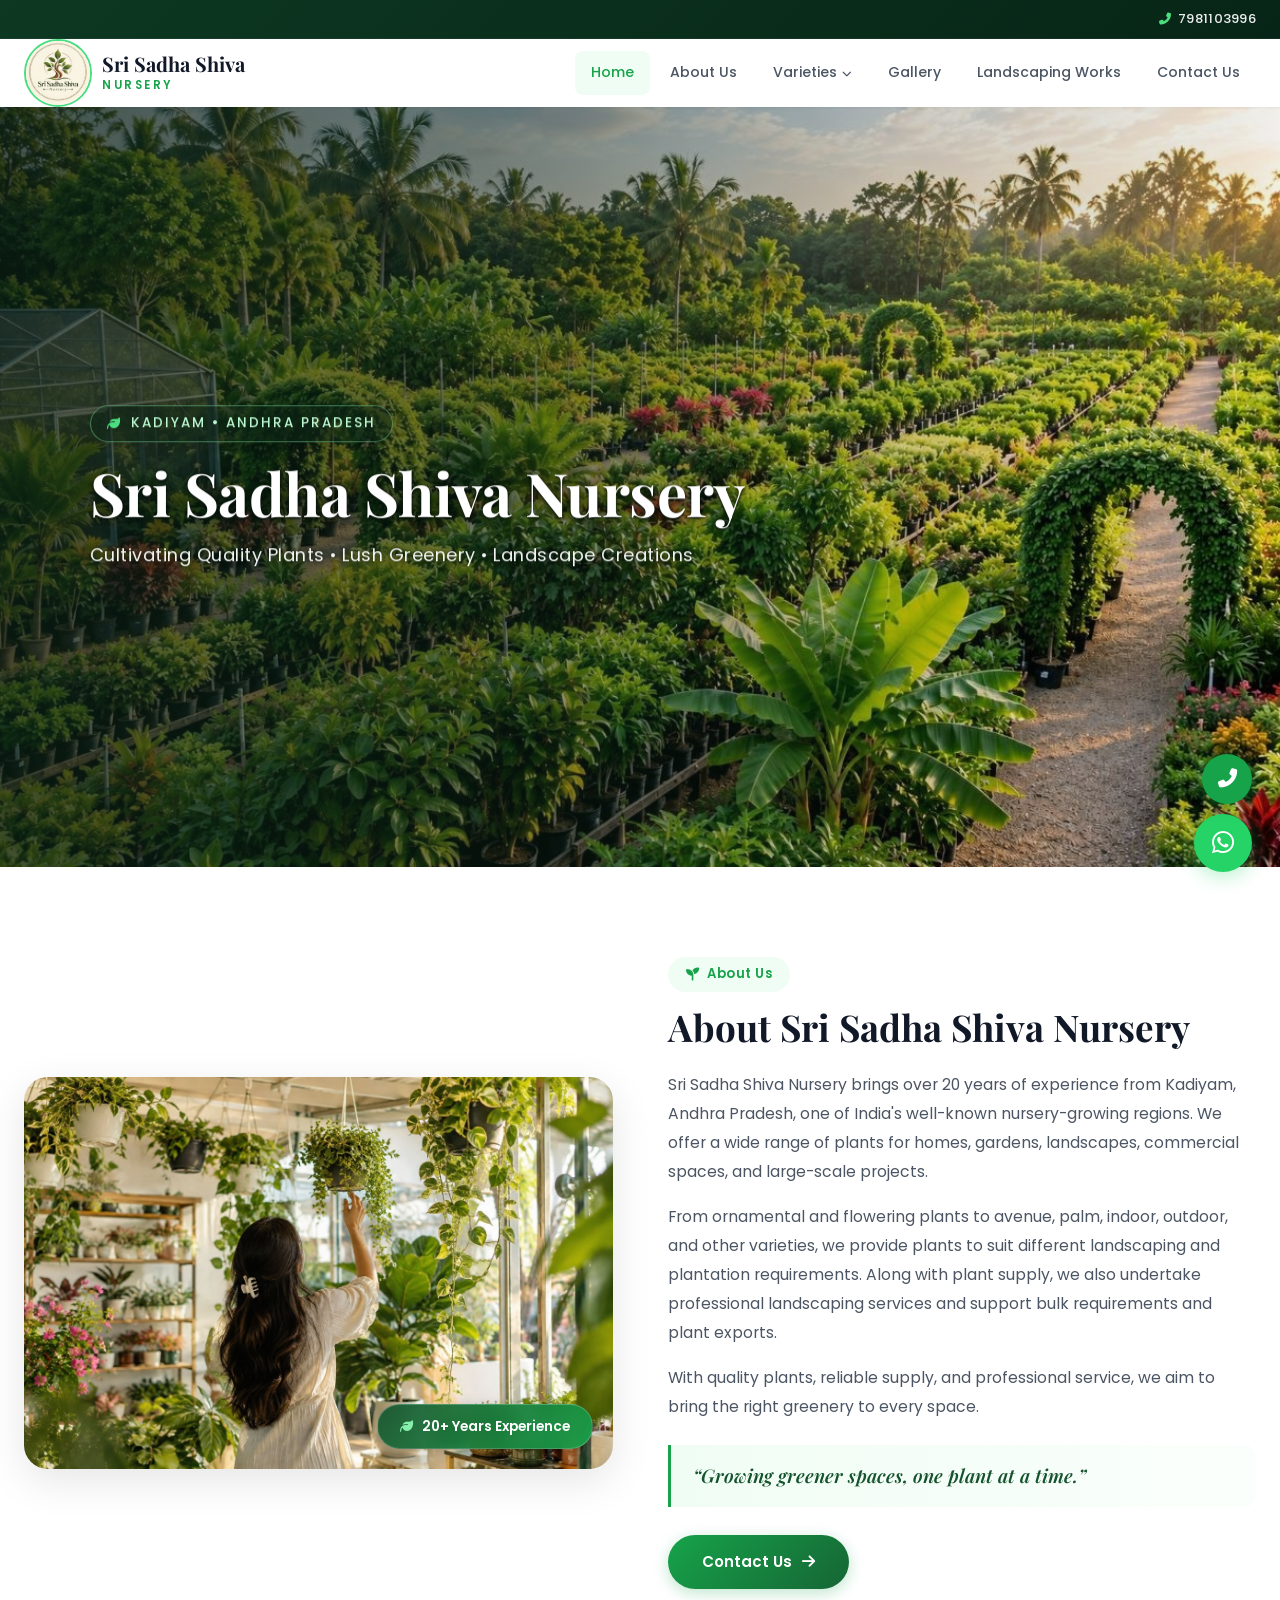
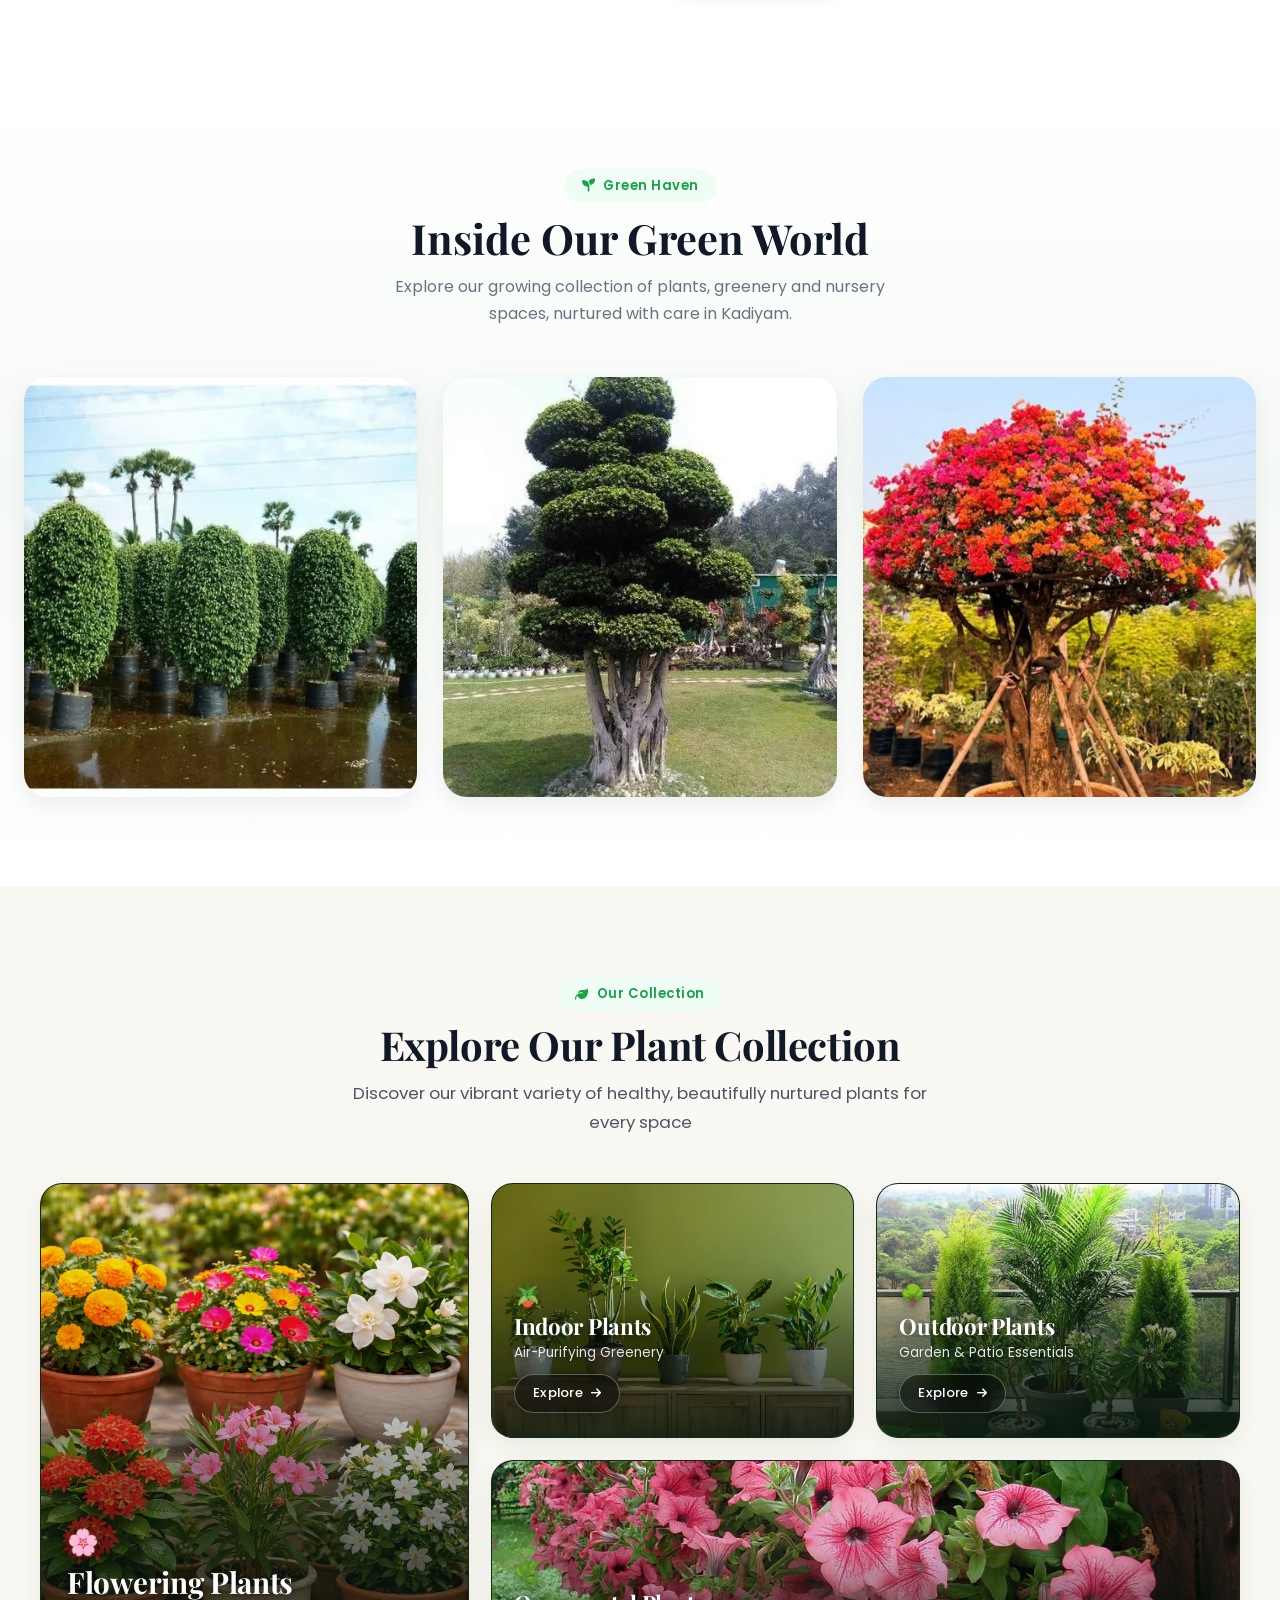
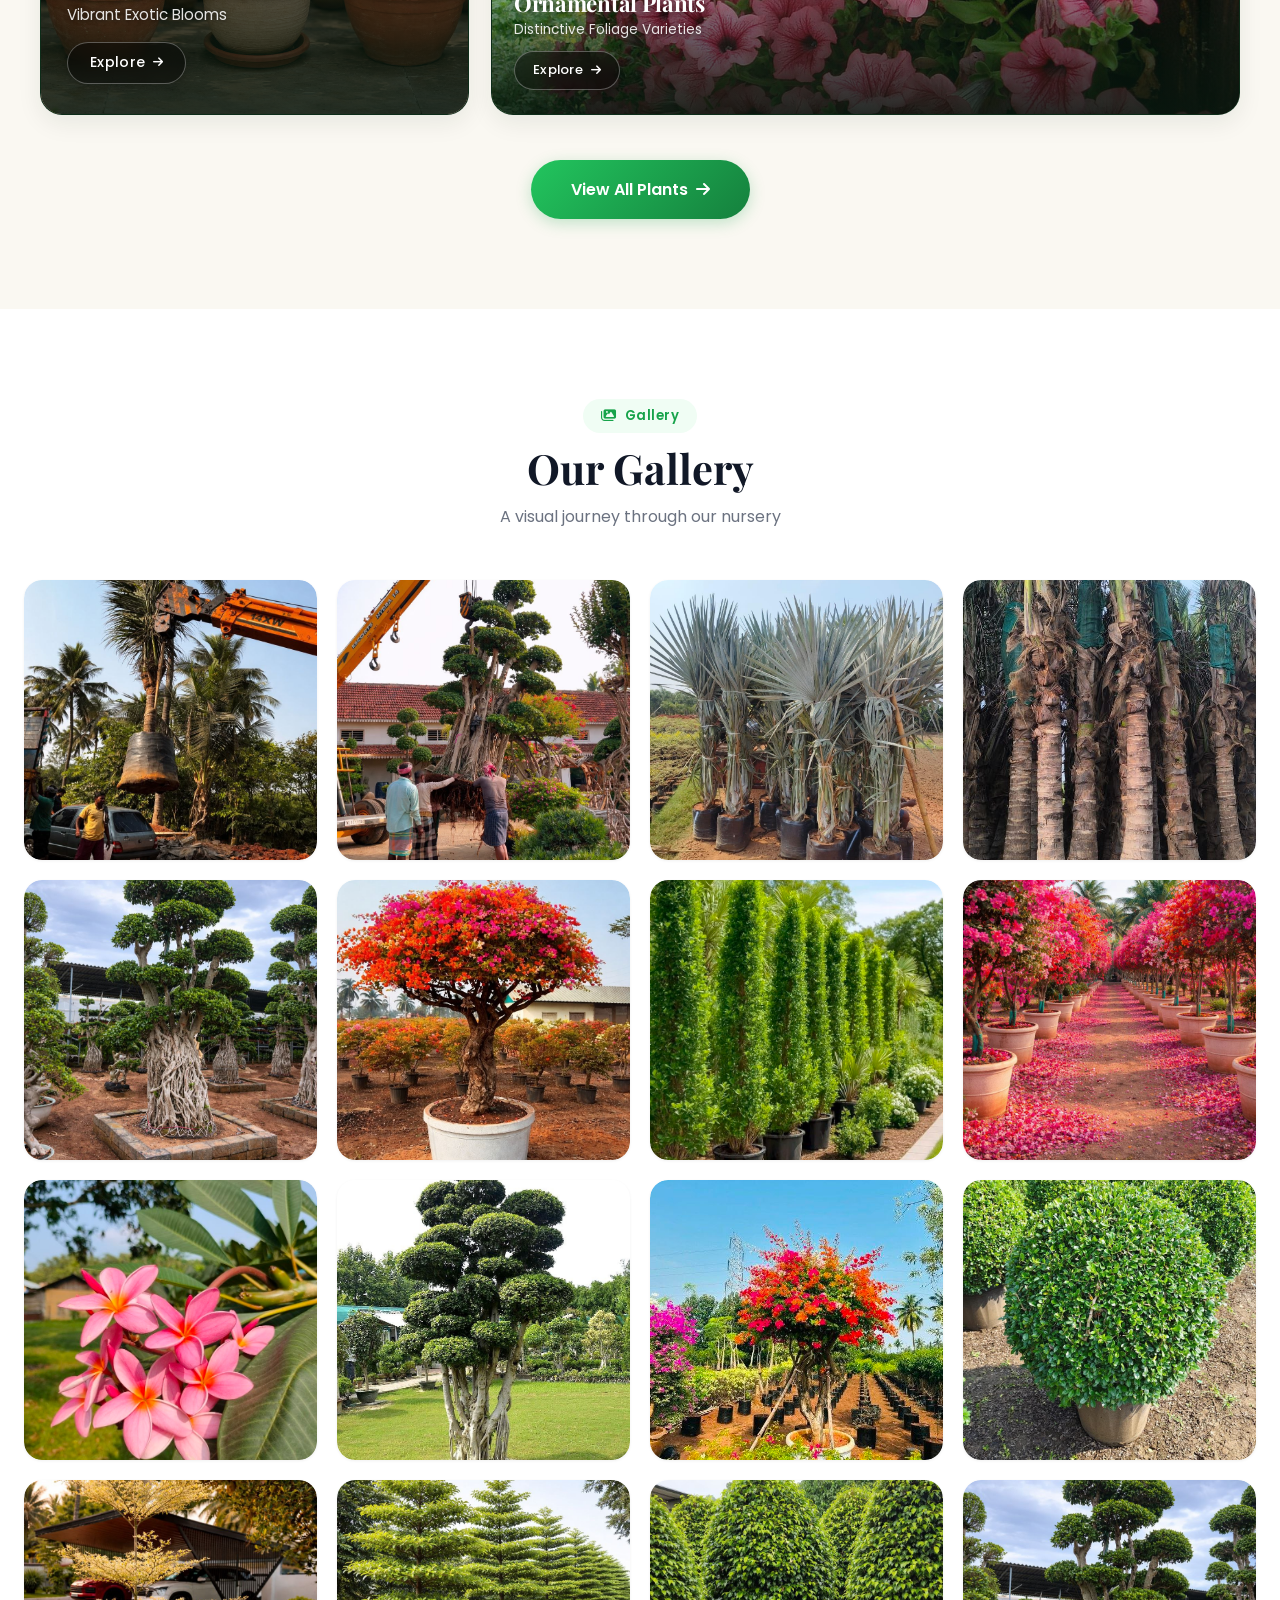
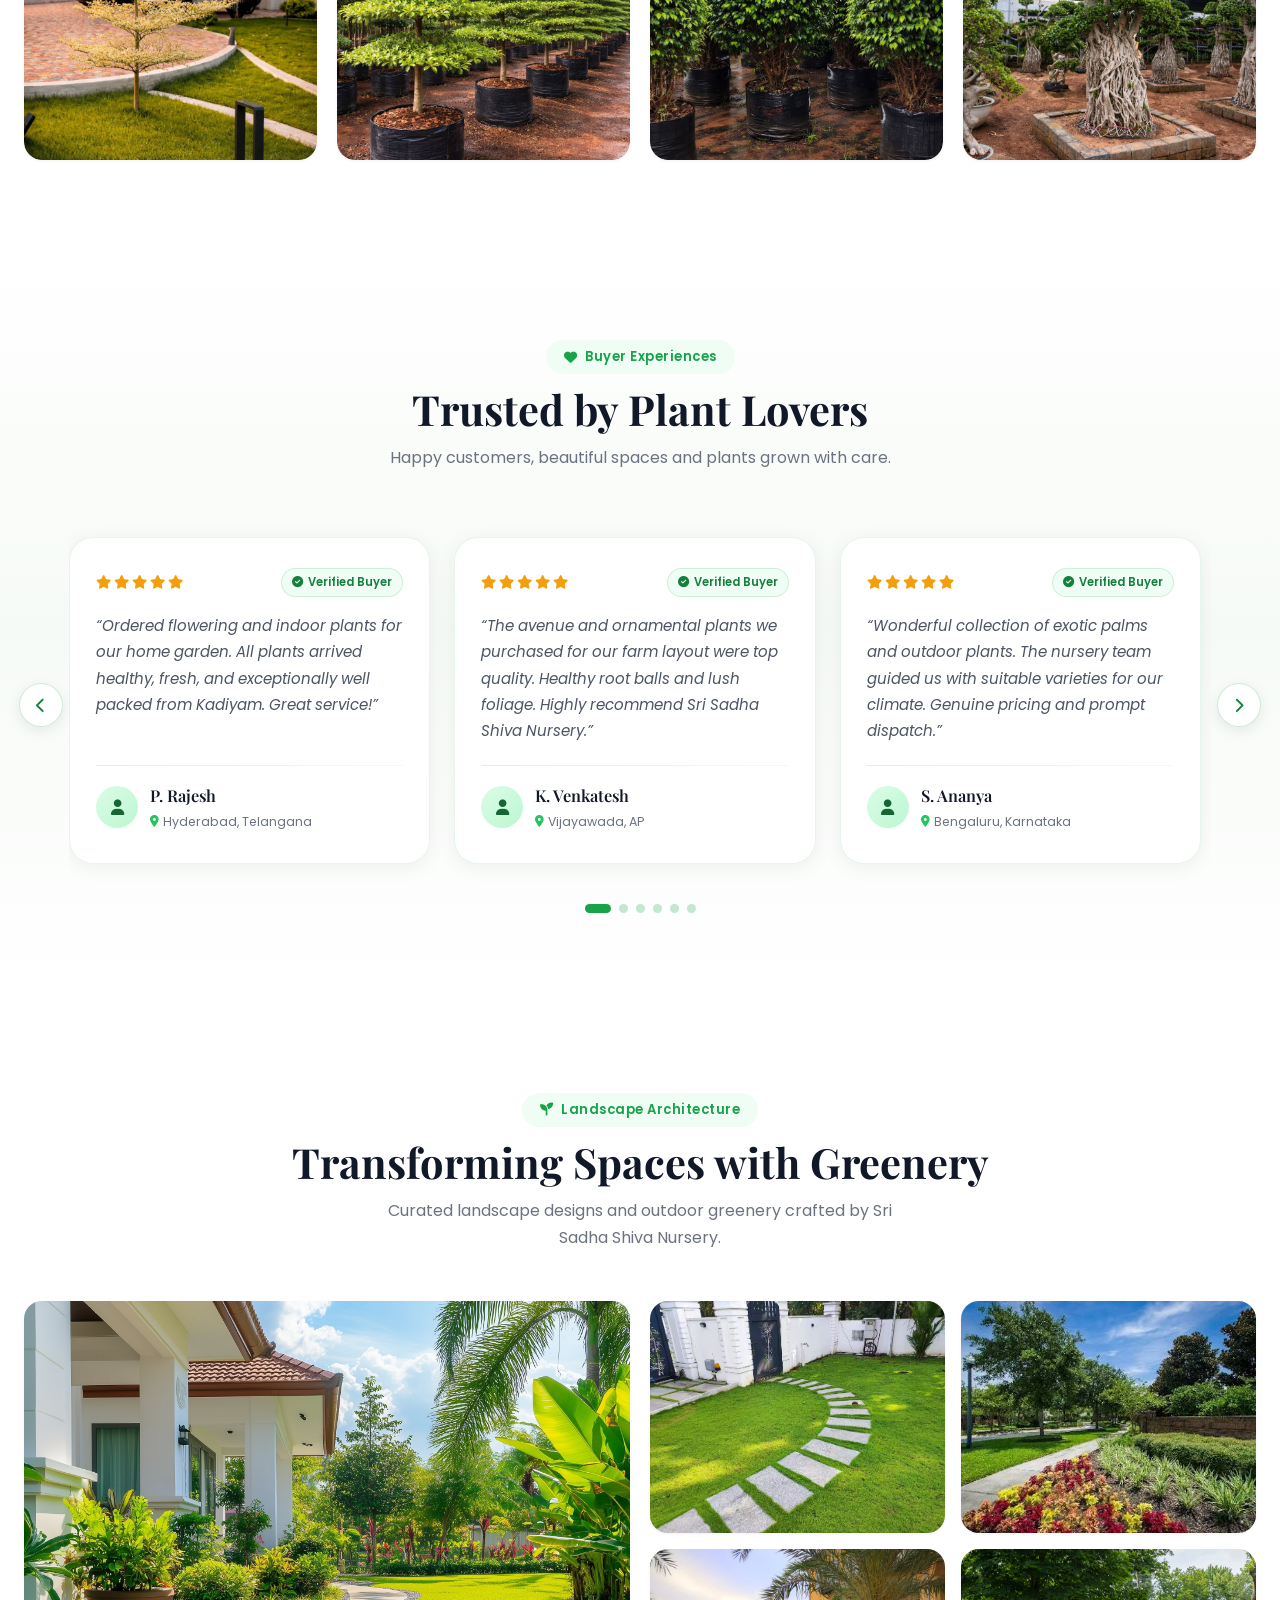
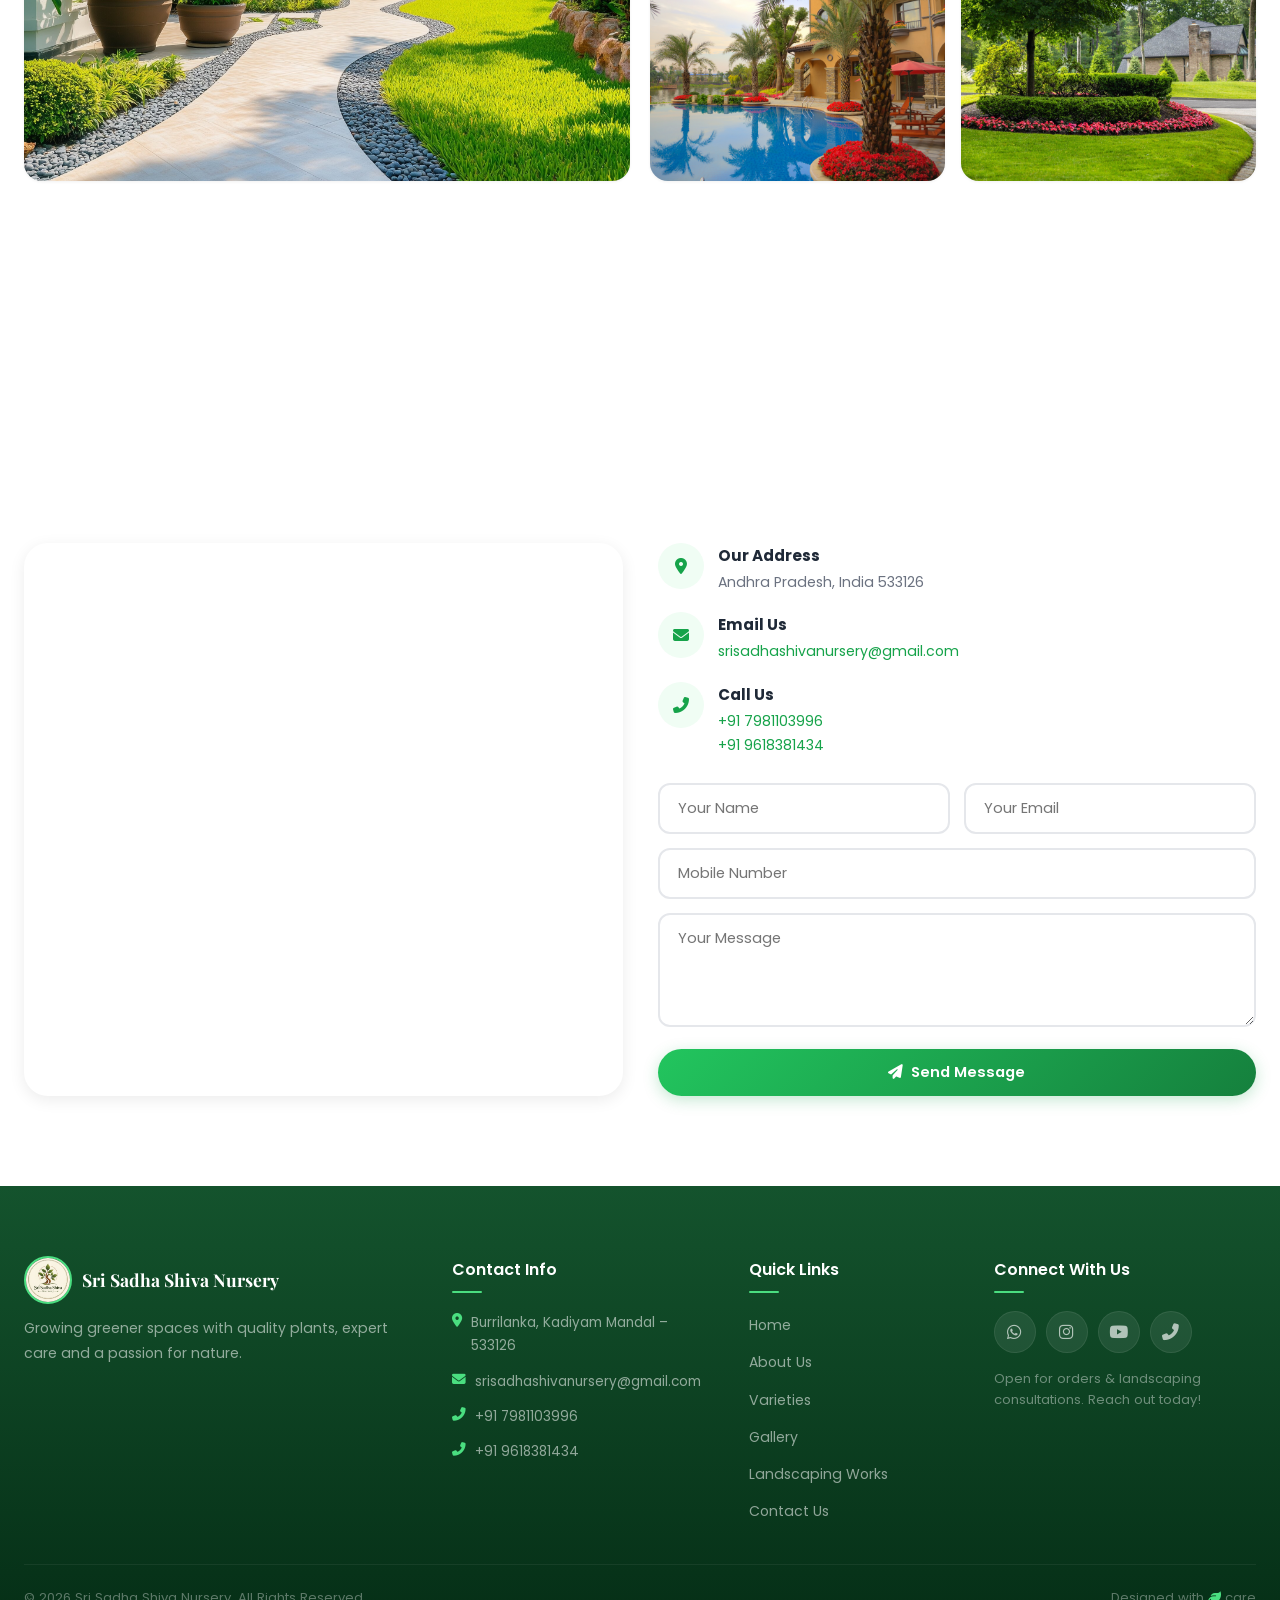
==== commit e7f0c391: "Update single static hero image and flowering plant varieties" ====
--- a/index.html
+++ b/index.html
@@ -59,38 +59,19 @@
 
 <!-- ===== HERO SECTION ===== -->
 <section class="hero" id="home">
-    <div class="hero-slider">
-        <div class="hero-slide active">
-            <img src="image copy 33.png" alt="Sri Sadha Shiva Nursery" class="hero-img">
-            <div class="hero-content container">
-                <div class="hero-brand-wrap">
-                    <div class="hero-badge">
-                        <i class="fas fa-leaf"></i>
-                        <span>Kadiyam &bull; Andhra Pradesh</span>
-                    </div>
-                    <h1 class="hero-title">Sri Sadha Shiva Nursery</h1>
-                    <p class="hero-subtitle">Cultivating Quality Plants &bull; Lush Greenery &bull; Landscape Creations</p>
-                </div>
-            </div>
-        </div>
-        <div class="hero-slide">
-            <img src="image.png" alt="Nursery View" class="hero-img">
-        </div>
-        <div class="hero-slide">
-            <img src="image copy.png" alt="Nursery View" class="hero-img">
-        </div>
-        <div class="hero-slide">
-            <img src="homepage3.jpg" alt="Plant Collection" class="hero-img">
-        </div>
-    </div>
-    <div class="hero-dots">
-        <span class="dot active" data-slide="0"></span>
-        <span class="dot" data-slide="1"></span>
-        <span class="dot" data-slide="2"></span>
-        <span class="dot" data-slide="3"></span>
-    </div>
-    <button class="hero-arrow hero-prev" aria-label="Previous"><i class="fas fa-chevron-left"></i></button>
-    <button class="hero-arrow hero-next" aria-label="Next"><i class="fas fa-chevron-right"></i></button>
+    <div class="hero-banner">
+        <img src="image copy 34.png" alt="Sri Sadha Shiva Nursery Kadiyam" class="hero-img" width="1280" height="720">
+        <div class="hero-content container">
+            <div class="hero-brand-wrap">
+                <div class="hero-badge">
+                    <i class="fas fa-leaf"></i>
+                    <span>Kadiyam &bull; Andhra Pradesh</span>
+                </div>
+                <h1 class="hero-title">Sri Sadha Shiva Nursery</h1>
+                <p class="hero-subtitle">Cultivating Quality Plants &bull; Lush Greenery &bull; Landscape Creations</p>
+            </div>
+        </div>
+    </div>
 </section>
 
 <!-- ===== ABOUT SECTION ===== -->
--- a/styles.css
+++ b/styles.css
@@ -172,70 +172,35 @@
     padding: 0; overflow: hidden;
     background: #0a1f14;
 }
-.hero-slider { position: relative; width: 100%; display: grid; }
-.hero-slide {
-    grid-area: 1 / 1; width: 100%; height: 100%;
-    opacity: 0; z-index: 1;
-    display: flex; align-items: center; justify-content: center;
+.hero-banner {
     position: relative;
+    width: 100%;
+    display: flex;
+    align-items: center;
+    overflow: hidden;
+}
+.hero-banner::after {
+    content: '';
+    position: absolute;
+    inset: 0;
+    background: linear-gradient(
+        90deg,
+        rgba(10, 31, 20, 0.75) 0%,
+        rgba(10, 31, 20, 0.52) 38%,
+        rgba(10, 31, 20, 0.20) 70%,
+        rgba(10, 31, 20, 0.05) 100%
+    );
     pointer-events: none;
-    overflow: hidden;
-}
-.hero-slide.active {
-    opacity: 1;
-    z-index: 3;
-    pointer-events: auto;
-}
-.hero-slide.last-active {
-    opacity: 1 !important;
-    z-index: 2 !important;
-    transform: none !important;
-    transition: none !important;
-    pointer-events: none;
+    z-index: 2;
 }
 .hero-img {
-    width: 100%; height: calc(100vh - 105px); object-fit: cover;
+    width: 100%;
+    height: calc(100vh - 105px);
+    min-height: 520px;
+    max-height: 760px;
+    object-fit: cover;
     object-position: center;
     display: block;
-    transform: none !important;
-}
-
-/* Slide 1 (Image 1): Smooth fade transition */
-.hero-slide:nth-child(1) {
-    transform: none;
-    transition: opacity 1.25s ease-in-out;
-}
-.hero-slide:nth-child(1).active {
-    opacity: 1;
-}
-
-/* Slide 2 (Image 2): Smooth horizontal slide/reveal */
-.hero-slide:nth-child(2) {
-    transform: translate3d(35px, 0, 0);
-    transition: opacity 1.15s cubic-bezier(0.25, 1, 0.5, 1), transform 1.25s cubic-bezier(0.22, 1, 0.36, 1);
-}
-.hero-slide:nth-child(2).active {
-    opacity: 1;
-    transform: translate3d(0, 0, 0);
-}
-
-/* Slide 3 (Image 3): Smooth fade transition */
-.hero-slide:nth-child(3) {
-    transform: none;
-    transition: opacity 1.25s ease-in-out;
-}
-.hero-slide:nth-child(3).active {
-    opacity: 1;
-}
-
-/* Slide 4 (Image 4): Smooth horizontal/soft reveal transition */
-.hero-slide:nth-child(4) {
-    transform: translate3d(-35px, 0, 0);
-    transition: opacity 1.15s cubic-bezier(0.25, 1, 0.5, 1), transform 1.25s cubic-bezier(0.22, 1, 0.36, 1);
-}
-.hero-slide:nth-child(4).active {
-    opacity: 1;
-    transform: translate3d(0, 0, 0);
 }
 
 /* ===== HERO BRAND OVERLAY (PREMIUM MODERN NURSERY) ===== */
@@ -253,11 +218,9 @@
 .hero-brand-wrap {
     max-width: 760px;
     pointer-events: auto;
-    opacity: 0;
-    transform: translateY(22px);
-}
-.hero-slide.active .hero-brand-wrap {
-    animation: heroBrandReveal 1s cubic-bezier(0.16, 1, 0.3, 1) 0.2s forwards;
+    opacity: 1;
+    transform: none;
+    animation: heroBrandReveal 1s cubic-bezier(0.16, 1, 0.3, 1) 0.1s forwards;
 }
 .hero-badge {
     display: inline-flex;
@@ -317,33 +280,6 @@
         transform: translateY(0);
     }
 }
-
-.hero-dots {
-    position: absolute; bottom: 25px; left: 50%; transform: translateX(-50%);
-    display: flex; gap: 10px; z-index: 20;
-}
-.dot {
-    width: 10px; height: 10px; border-radius: 50%;
-    background: rgba(255,255,255,0.4); cursor: pointer;
-    transition: var(--transition); border: 2px solid transparent;
-}
-.dot.active { background: var(--green-400); border-color: var(--white); width: 28px; border-radius: 10px; }
-
-.hero-arrow {
-    position: absolute; top: 50%; transform: translateY(-50%); z-index: 20;
-    width: 48px; height: 48px; border-radius: 50%;
-    border: 2px solid rgba(255,255,255,0.4);
-    background: rgba(255,255,255,0.15); color: var(--white);
-    font-size: 1rem; cursor: pointer; transition: var(--transition);
-    display: flex; align-items: center; justify-content: center;
-    backdrop-filter: blur(8px);
-}
-.hero-arrow:hover {
-    background: var(--green-600); border-color: var(--green-600);
-    transform: translateY(-50%) scale(1.05);
-}
-.hero-prev { left: 20px; }
-.hero-next { right: 20px; }
 
 /* ===== ABOUT ===== */
 .about-grid {
@@ -1055,12 +991,36 @@
 
 .plant-overlay-name {
     position: absolute; bottom: 8px; left: 8px; right: 8px;
-    background: linear-gradient(to top, rgba(0,0,0,0.8), rgba(0,0,0,0.3) 60%, transparent);
-    color: var(--white); padding: 25px 15px 12px;
-    font-weight: 500; font-size: 1.1rem;
+    background: linear-gradient(to top, rgba(7, 24, 15, 0.94) 0%, rgba(7, 24, 15, 0.65) 60%, transparent 100%);
+    color: var(--white);
+    padding: 30px 14px 12px;
     border-radius: 0 0 var(--radius) var(--radius);
+    pointer-events: none;
+    display: flex;
+    flex-direction: column;
+    gap: 4px;
+    transition: var(--transition);
+}
+.plant-card-title {
     font-family: 'Playfair Display', serif;
-    pointer-events: none; text-shadow: 0 2px 4px rgba(0,0,0,0.5);
+    font-weight: 600;
+    font-size: 1.05rem;
+    line-height: 1.25;
+    color: #ffffff;
+    text-shadow: 0 2px 4px rgba(0,0,0,0.6);
+}
+.plant-card-tag {
+    font-family: 'Poppins', sans-serif;
+    font-size: 0.72rem;
+    font-weight: 500;
+    color: #86efac;
+    letter-spacing: 0.3px;
+    display: inline-flex;
+    align-items: center;
+    gap: 4px;
+}
+.plant-card-leaf {
+    font-size: 0.75rem;
 }
 
 /* ===== RESPONSIVE ===== */
@@ -1120,25 +1080,36 @@
         padding: 0 0 0 16px; min-width: 0;
     }
 
+    .hero-banner::after {
+        background: linear-gradient(
+            180deg,
+            rgba(10, 31, 20, 0.65) 0%,
+            rgba(10, 31, 20, 0.45) 50%,
+            rgba(10, 31, 20, 0.70) 100%
+        );
+    }
     .hero-img {
-        height: 65vw;
-        max-height: 320px;
-        min-height: 240px;
+        width: 100%;
+        height: auto;
+        aspect-ratio: 16 / 9;
+        min-height: 250px;
+        max-height: 380px;
         object-fit: cover;
         object-position: center;
     }
     .hero-content {
         padding: 0 20px;
         top: 50%;
+        transform: translateY(-50%);
     }
     .hero-brand-wrap {
-        max-width: 85%;
+        max-width: 88%;
     }
     .hero-badge {
         font-size: 0.74rem;
         letter-spacing: 1.5px;
         padding: 5px 12px;
-        margin-bottom: 10px;
+        margin-bottom: 8px;
         gap: 6px;
     }
     .hero-badge i {
@@ -1152,24 +1123,6 @@
     .hero-subtitle {
         font-size: 0.88rem;
         line-height: 1.45;
-    }
-    .hero-arrow {
-        width: 36px;
-        height: 36px;
-        font-size: 0.85rem;
-    }
-    .hero-prev { left: 10px; }
-    .hero-next { right: 10px; }
-    .hero-dots {
-        bottom: 12px;
-        gap: 8px;
-    }
-    .dot {
-        width: 8px;
-        height: 8px;
-    }
-    .dot.active {
-        width: 22px;
     }
     .about-grid { grid-template-columns: 1fr; gap: 35px; }
     .about-image img { width: 100%; height: auto; aspect-ratio: 3 / 2; }
@@ -1249,15 +1202,18 @@
         font-size: 0.64rem;
     }
     .hero-img {
-        height: 68vw;
-        max-height: 290px;
-        min-height: 230px;
+        width: 100%;
+        height: auto;
+        aspect-ratio: 16 / 9;
+        min-height: 235px;
+        max-height: 310px;
         object-fit: cover;
         object-position: center;
     }
     .hero-content {
         padding: 0 16px;
         top: 50%;
+        transform: translateY(-50%);
     }
     .hero-brand-wrap {
         max-width: 100%;
@@ -1266,7 +1222,7 @@
         font-size: 0.68rem;
         letter-spacing: 1.2px;
         padding: 4px 10px;
-        margin-bottom: 8px;
+        margin-bottom: 6px;
         gap: 5px;
     }
     .hero-badge i {
@@ -1281,12 +1237,6 @@
         font-size: 0.8rem;
         line-height: 1.4;
     }
-    .hero-arrow {
-        width: 32px;
-        height: 32px;
-        font-size: 0.78rem;
-    }
-    .hero-prev { left: 8px; }
     .collections-grid {
         grid-template-columns: 1fr;
         gap: 14px;
